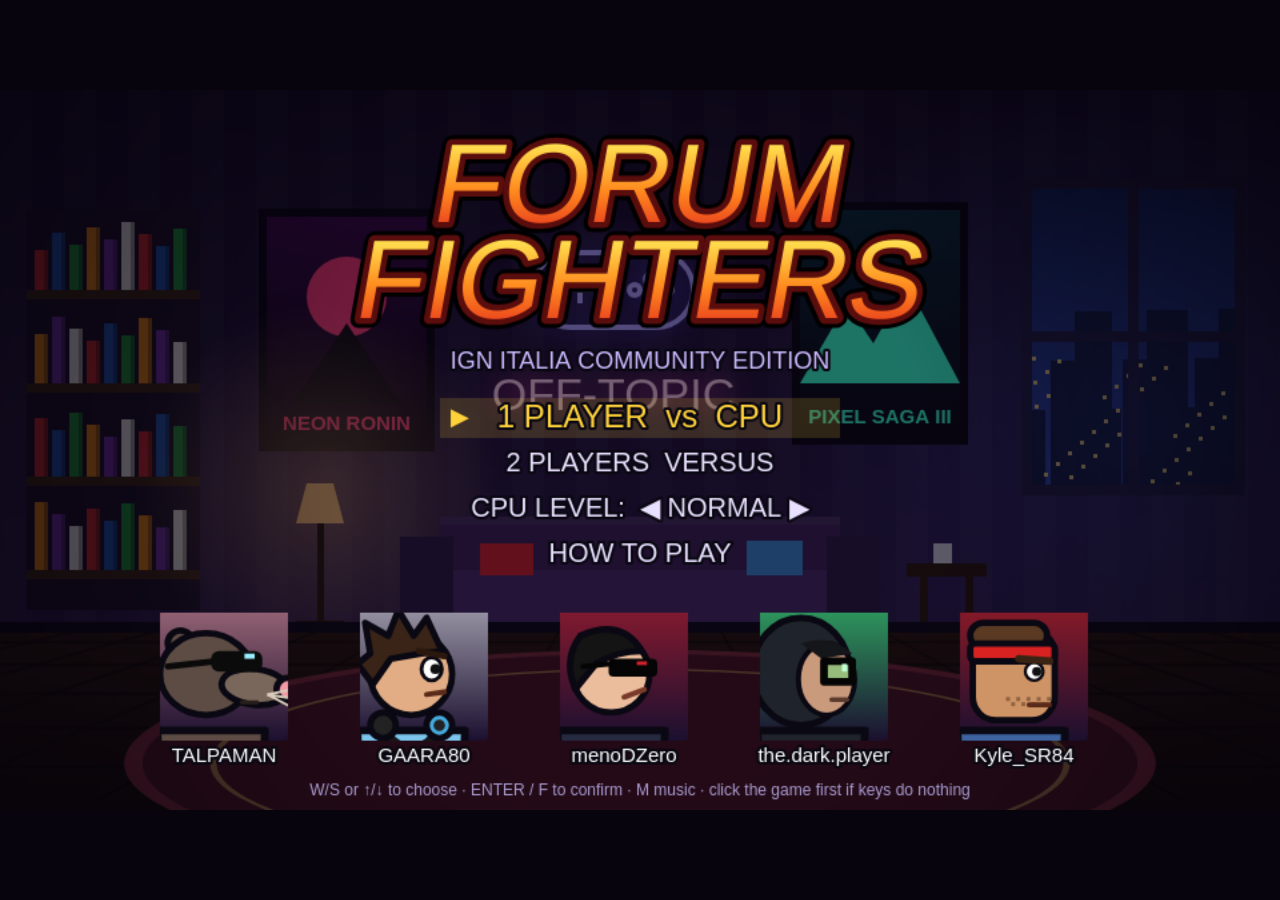
==== forum-fighters.html @ c49706ba "first commit" ====
<!DOCTYPE html>
<html lang="en">
<head>
<meta charset="utf-8">
<meta name="viewport" content="width=device-width,initial-scale=1">
<title>Forum Fighters</title>
<style>
/* VOICE: loud 90s arcade cabinet, forum in-jokes
   IDEA: a street-fighter cabinet set in a gamer's living room
   PICTURE: the canvas game itself, full screen
   COLOUR: night purple room, yellow health bars, fire-orange titles
   TYPE: Impact-style condensed display, system sans for small text */
html,body{margin:0;height:100%;background:#07040d;overflow:hidden}
body{display:flex;align-items:center;justify-content:center}
canvas{display:block;width:min(100vw,177.78vh);height:min(56.25vw,100vh);outline:none;touch-action:none}
</style>
</head>
<body>
<canvas id="c" width="960" height="540" tabindex="0"></canvas>
<script>
'use strict';
const cv=document.getElementById('c'),ctx=cv.getContext('2d');
const W=960,H=540,GY=470,LW=40,RW=920,GRAV=.8;
const rand=(a,b)=>a+Math.random()*(b-a),ri=(a,b)=>Math.floor(rand(a,b+1)),pick=a=>a[Math.floor(Math.random()*a.length)];
const clamp=(v,a,b)=>v<a?a:v>b?b:v,sgn=v=>v<0?-1:1,lerp=(a,b,t)=>({x:a.x+(b.x-a.x)*t,y:a.y+(b.y-a.y)*t});
const FONT="Impact,Haettenschweiler,'Arial Narrow Bold','Arial Black',sans-serif";
let frame=0;

/* ================= INPUT ================= */
const keys={};
const PREVENT=new Set(['ArrowUp','ArrowDown','ArrowLeft','ArrowRight','Space','Slash','Quote','Comma','Period','Backspace','Tab']);
addEventListener('keydown',e=>{keys[e.code]=true;if(PREVENT.has(e.code))e.preventDefault();initAudio();});
addEventListener('keyup',e=>{keys[e.code]=false;});
addEventListener('blur',()=>{for(const k in keys)keys[k]=false;});
cv.addEventListener('pointerdown',()=>{try{cv.focus();}catch(e){}initAudio();});
const KMAP=[
 {l:['KeyA'],r:['KeyD'],u:['KeyW'],d:['KeyS'],p:['KeyF'],k:['KeyG'],s:['KeyH'],x:['KeyJ'],ok:['Enter','Space'],back:['Escape'],pause:['KeyP','Escape'],mute:['KeyM'],quit:['KeyQ']},
 {l:['ArrowLeft'],r:['ArrowRight'],u:['ArrowUp'],d:['ArrowDown'],p:['Comma','Numpad1'],k:['Period','Numpad2'],s:['Slash','Numpad3'],x:['ShiftRight','Numpad0'],ok:['NumpadEnter'],back:['Backspace'],pause:[],mute:[],quit:[]}];
const BTN=Object.keys(KMAP[0]);
const IN=[{},{}],INP=[{},{}];
function pollInput(){
 let pads=[];try{pads=navigator.getGamepads?navigator.getGamepads():[];}catch(e){}
 for(let i=0;i<2;i++){
  const c={},m=KMAP[i];
  for(const b of BTN)c[b]=m[b].some(k=>keys[k]);
  const g=pads&&pads[i];
  if(g&&g.connected){const ax=g.axes||[],bt=j=>!!(g.buttons[j]&&g.buttons[j].pressed);
   c.l=c.l||ax[0]<-.45||bt(14);c.r=c.r||ax[0]>.45||bt(15);c.u=c.u||ax[1]<-.6||bt(12);c.d=c.d||ax[1]>.6||bt(13);
   c.p=c.p||bt(2);c.k=c.k||bt(0);c.s=c.s||bt(1);c.x=c.x||bt(3)||bt(5)||bt(7);c.pause=c.pause||bt(9);c.ok=c.ok||bt(9);c.back=c.back||bt(8);}
  INP[i]=IN[i];IN[i]=c;
 }
}
const tap=(i,b)=>!!IN[i][b]&&!INP[i][b];
const tapAny=b=>tap(0,b)||tap(1,b);
const okTap=i=>tap(i,'ok')||tap(i,'p')||tap(i,'k');
const backTap=i=>tap(i,'back')||tap(i,'s');

/* ================= AUDIO ================= */
let AC=null,master=null,mus=null,musicOn=true,NB=null,nextNote=0,mstep=0;
function initAudio(){if(AC){if(AC.state==='suspended')AC.resume();return;}
 try{AC=new(window.AudioContext||window.webkitAudioContext)();master=AC.createGain();master.gain.value=.5;master.connect(AC.destination);mus=AC.createGain();mus.gain.value=.13;mus.connect(master);nextNote=AC.currentTime+.1;}catch(e){AC=null;}}
function tone(f,d,type='square',v=.15,f2=0,delay=0,dest){if(!AC)return;const t=AC.currentTime+delay,o=AC.createOscillator(),g=AC.createGain();o.type=type;o.frequency.setValueAtTime(f,t);if(f2)o.frequency.exponentialRampToValueAtTime(Math.max(20,f2),t+d);g.gain.setValueAtTime(v,t);g.gain.exponentialRampToValueAtTime(.0008,t+d);o.connect(g);g.connect(dest||master);o.start(t);o.stop(t+d+.03);}
function noise(d,v=.3,fq=1500,type='bandpass',delay=0,dest){if(!AC)return;if(!NB){NB=AC.createBuffer(1,AC.sampleRate,AC.sampleRate);const a=NB.getChannelData(0);for(let i=0;i<a.length;i++)a[i]=Math.random()*2-1;}
 const t=AC.currentTime+delay,s=AC.createBufferSource(),fl=AC.createBiquadFilter(),g=AC.createGain();s.buffer=NB;fl.type=type;fl.frequency.value=fq;g.gain.setValueAtTime(v,t);g.gain.exponentialRampToValueAtTime(.0008,t+d);s.connect(fl);fl.connect(g);g.connect(dest||master);s.start(t);s.stop(t+d+.03);}
const SFX={
 light(){noise(.08,.45,2500);tone(220,.06,'square',.1,110);},
 heavy(){noise(.2,.7,800);tone(120,.2,'sawtooth',.2,45);},
 block(){noise(.05,.35,4500,'highpass');tone(1000,.04,'square',.05);},
 whoosh(){noise(.12,.15,700,'lowpass');},
 jump(){tone(300,.12,'square',.05,620);},
 special(){tone(200,.4,'sawtooth',.1,1200);noise(.3,.15,3000);},
 superfl(){tone(110,.7,'sawtooth',.14,880);tone(220,.7,'square',.07,1760,.05);},
 ko(){tone(400,1.2,'sawtooth',.2,40);noise(.9,.45,400);},
 select(){tone(660,.05,'square',.07);},
 confirm(){tone(523,.08,'square',.09);tone(784,.14,'square',.09,0,.08);},
 type(){tone(rand(1500,2600),.02,'square',.035);},
 thud(){tone(90,.18,'sine',.5,38);noise(.12,.35,300);}
};
const CHORDS=[[0,3,7,12],[-4,0,3,8],[-2,2,5,10],[-5,-1,2,7]];
function music(){if(!AC)return;const on=musicOn&&!(game.scene==='fight'&&game.paused);
 if(!on){nextNote=AC.currentTime+.05;return;}
 while(nextNote<AC.currentTime+.15){const s=mstep%64,bar=s>>4,st=s&15,ch=CHORDS[bar],dl=Math.max(0,nextNote-AC.currentTime),root=ch[0];
  const bp=[0,0,12,0,0,12,0,7,0,0,12,0,10,0,7,12][st];
  tone(55*Math.pow(2,(root+bp)/12),.09,'square',.5,0,dl,mus);
  if(st%4===0)tone(140,.12,'sine',1,45,dl,mus);
  if(st%8===4)noise(.08,.5,1800,'bandpass',dl,mus);
  if(st%2===1)noise(.025,.22,8000,'highpass',dl,mus);
  if(game.scene==='fight'&&st%2===0)tone(440*Math.pow(2,ch[(st/2)%4]/12),.08,'triangle',.28,0,dl,mus);
  nextNote+=.105;mstep++;}}
function say(text,lang='en-US',pitch=.55,rate=.95){try{if(!window.speechSynthesis)return;speechSynthesis.cancel();const u=new SpeechSynthesisUtterance(text);u.lang=lang;u.pitch=pitch;u.rate=rate;speechSynthesis.speak(u);}catch(e){}}

/* ================= CHARACTERS ================= */
function mkMoves(o){const f=n=>Math.max(1,Math.round(n*o.spd)),d=n=>Math.round(n*o.dmg),r=o.reach||0;
 return{
  punch:{su:f(5),ac:3,re:f(9),dmg:d(40),hb:[18,-120,48+r,22],kb:3,hs:15,bs:10,snd:'light',pose:'punch'},
  kick:{su:f(9),ac:4,re:f(15),dmg:d(70),hb:[15,-84,68+r,26],kb:7,hs:19,bs:12,snd:'heavy',pose:'kick'},
  cpunch:{su:f(5),ac:3,re:f(9),dmg:d(35),hb:[18,-74,48+r,20],kb:2,hs:14,bs:9,snd:'light',pose:'cpunch'},
  sweep:{su:f(10),ac:4,re:f(20),dmg:d(65),hb:[10,-24,80+r,22],kb:3,hs:20,bs:12,kd:true,snd:'heavy',pose:'sweep'},
  jpunch:{su:f(4),ac:6,re:f(6),dmg:d(45),hb:[12,-104,50+r,30],kb:3,hs:15,bs:10,snd:'light',pose:'jpunch',air:true},
  jkick:{su:f(6),ac:8,re:f(8),dmg:d(65),hb:[10,-64,60+r,34],kb:5,hs:18,bs:11,snd:'heavy',pose:'jkick',air:true}};}
const POPUP={su:3,ac:7,re:22,dmg:70,hb:[-5,-165,62,170],launch:12,kb:3,hs:30,bs:14,snd:'heavy',pose:'upper'};
const RIG={ul:36,ll:36,tl:56,au:30,al:28,hr:16};
const CHARS=[
 {id:'talpa',name:'TALPAMAN',spoken:'Talpaman',tag:'The Stage Police',style:'All-Rounder / Trap Setter',hp:1000,spd:4.3,jump:15.5,kbm:1,scale:.95,pow:1,color:'#5d4c44',accent:'#f0a3a8',
  rig:{ul:32,ll:32,tl:52,au:27,al:25,hr:17},moves:mkMoves({spd:1,dmg:1}),
  skill:'BURROW',skillDesc:'Dig underground and pop up behind the opponent with an uppercut.',
  super:'THREAD LOCK & MEME FLOOD',superSay:'Thread lock!',superDesc:'A padlock stuns the foe, then a wave of Immagini Divertenti juggles them.',
  win:['Thread locked. Next.','This fight broke rule 4. Banned.','*adjusts sunglasses*'],ai:{range:110,aggr:.5}},
 {id:'gaara',name:'GAARA80',spoken:'Gaara eighty',tag:'The Top Poster',style:'Rushdown / Glass Cannon',hp:850,spd:5.6,jump:16,kbm:1.4,scale:1,pow:.85,color:'#7cc6ee',accent:'#f4f7fb',
  rig:RIG,moves:mkMoves({spd:.72,dmg:.85}),
  skill:'INSTANT REPLY',skillDesc:'A lightning-fast dash punch.',
  super:'100,000 POST BARRAGE',superSay:'One hundred thousand post barrage!',superDesc:'A 50-hit keyboard flurry, finished by a TOP POSTER uppercut.',
  win:['Already replied 400 times while you loaded.','First! ...wait, I won?','Daje! Post count +1.'],ai:{range:70,aggr:.85}},
 {id:'meno',name:'menoDZero',spoken:'Meno D Zero',tag:'The Drama King',style:'Heavy Counter / Stance',hp:1100,spd:3.5,jump:14,kbm:.8,scale:1,pow:1.3,color:'#262a40',accent:'#d1222f',
  rig:{ul:38,ll:38,tl:56,au:30,al:28,hr:15},moves:mkMoves({spd:1.2,dmg:1.3}),
  skill:'PARRY STANCE',skillDesc:'Catches an incoming attack and answers with a counter-slash.',
  super:'DRAMATIC EXIT',superSay:'',superDesc:'"I\'m leaving forever!" Attack him while he walks away... if you dare.',
  win:['Prevedibile.','Me ne vado. ...Domani torno.','You fought well. For a commoner.'],ai:{range:130,aggr:.35}},
 {id:'dark',name:'the.dark.player',spoken:'The dark player',tag:'The Fact-Checker',style:'Zoner / Technical',hp:950,spd:4,jump:14.5,kbm:1,scale:1,pow:.95,color:'#1f232b',accent:'#3bff7f',
  rig:RIG,moves:mkMoves({spd:1.08,dmg:.95,reach:38}),
  skill:'CODE THROW',skillDesc:'Hurls a line of raw code across the screen.',
  super:'WALL OF TEXT',superSay:'Wall of text!',superDesc:'A towering wall of paragraphs slides across and crushes the foe into the corner.',
  win:['Fact-checked. Source: me.','TL;DR: you lost.','Should have read the whole thread.'],ai:{range:300,aggr:.45}},
 {id:'kyle',name:'Kyle_SR84',spoken:'Kyle S R eighty four',tag:'The Arcade Veteran',style:'Slow & Heavy Grappler',hp:1250,spd:3,jump:13,kbm:.6,scale:1.06,pow:1.4,color:'#3d63a0',accent:'#d82222',armor:true,
  rig:{ul:38,ll:37,tl:60,au:32,al:30,hr:17},moves:mkMoves({spd:1.25,dmg:1.4}),
  skill:'ARCADE SLAM',skillDesc:'Unblockable command grab. Super armor on standing punches and kicks.',
  super:'BACKLOG AVALANCHE',superSay:'Backlog avalanche!',superDesc:'A rift drops his entire unplayed library on your head.',
  win:['Back on the shelf with the rest of my backlog.','Insert coin to continue.','Old school never dies.'],ai:{range:60,aggr:.6}}
];

/* ================= DRAW HELPERS ================= */
const OL='#0a0812';
function rrp(x,y,w,h,r){ctx.beginPath();if(ctx.roundRect)ctx.roundRect(x,y,w,h,r);else ctx.rect(x,y,w,h);}
function rr(x,y,w,h,r,col,ol=2.5){rrp(x,y,w,h,r);ctx.fillStyle=col;ctx.fill();if(ol){ctx.lineWidth=ol;ctx.strokeStyle=OL;ctx.stroke();}}
function circ(x,y,r,col,ol=2.5){ctx.beginPath();ctx.arc(x,y,r,0,Math.PI*2);ctx.fillStyle=col;ctx.fill();if(ol){ctx.lineWidth=ol;ctx.strokeStyle=OL;ctx.stroke();}}
function ell(x,y,rx,ry,rot,col,ol=2.5){ctx.beginPath();ctx.ellipse(x,y,rx,ry,rot,0,Math.PI*2);ctx.fillStyle=col;ctx.fill();if(ol){ctx.lineWidth=ol;ctx.strokeStyle=OL;ctx.stroke();}}
function line(a,b,w,col,cap='round'){ctx.lineCap=cap;ctx.beginPath();ctx.moveTo(a.x,a.y);ctx.lineTo(b.x,b.y);ctx.lineWidth=w;ctx.strokeStyle=col;ctx.stroke();}
function limb(pts,w,col){ctx.lineCap='round';ctx.lineJoin='round';ctx.beginPath();ctx.moveTo(pts[0].x,pts[0].y);for(let i=1;i<pts.length;i++)ctx.lineTo(pts[i].x,pts[i].y);ctx.lineWidth=w+5;ctx.strokeStyle=OL;ctx.stroke();ctx.lineWidth=w;ctx.strokeStyle=col;ctx.stroke();}
function quad(h,s,hw,sw,col,ol=3){const dx=s.x-h.x,dy=s.y-h.y,L=Math.hypot(dx,dy)||1,nx=-dy/L,ny=dx/L;ctx.beginPath();ctx.moveTo(h.x+nx*hw,h.y+ny*hw);ctx.lineTo(s.x+nx*sw,s.y+ny*sw);ctx.lineTo(s.x-nx*sw,s.y-ny*sw);ctx.lineTo(h.x-nx*hw,h.y-ny*hw);ctx.closePath();ctx.fillStyle=col;ctx.fill();if(ol){ctx.lineJoin='round';ctx.lineWidth=ol;ctx.strokeStyle=OL;ctx.stroke();}}
function seg(o,a,l){return{x:o.x+Math.sin(a)*l,y:o.y+Math.cos(a)*l};}
function txt(s,x,y,size,col,align='center',family=FONT,ol=0,olc=OL,weight=''){ctx.font=(weight?weight+' ':'')+size+'px '+family;ctx.textAlign=align;ctx.textBaseline='middle';if(ol){ctx.lineWidth=ol;ctx.strokeStyle=olc;ctx.lineJoin='round';ctx.strokeText(s,x,y);}ctx.fillStyle=col;ctx.fillText(s,x,y);}
function bigText(s,x,y,size,skew=-.18,g1='#fff35a',g2='#ff8a1e',g3='#e01e1e',ol=9){ctx.save();ctx.translate(x,y);ctx.transform(1,0,skew,1,0,0);ctx.font=size+'px '+FONT;ctx.textAlign='center';ctx.textBaseline='middle';ctx.lineJoin='round';ctx.lineWidth=ol+6;ctx.strokeStyle='#000';ctx.strokeText(s,0,0);ctx.lineWidth=ol;ctx.strokeStyle='#5a0d0d';ctx.strokeText(s,0,0);const g=ctx.createLinearGradient(0,-size/2,0,size/2);g.addColorStop(0,g1);g.addColorStop(.5,g2);g.addColorStop(1,g3);ctx.fillStyle=g;ctx.fillText(s,0,0);ctx.restore();}
function wrap(s,x,y,maxW,lh,size,col,family='sans-serif',weight=''){ctx.font=(weight?weight+' ':'')+size+'px '+family;const words=s.split(' ');let ln='',yy=y;for(const w of words){const t=ln?ln+' '+w:w;if(ctx.measureText(t).width>maxW&&ln){txt(ln,x,yy,size,col,'left',family,0,OL,weight);ln=w;yy+=lh;}else ln=t;}if(ln)txt(ln,x,yy,size,col,'left',family,0,OL,weight);return yy+lh;}
function drawKeyboard(h,ang){ctx.save();ctx.translate(h.x,h.y);ctx.rotate(Math.atan2(Math.cos(ang),Math.sin(ang)));rr(-10,-9,114,18,4,'#2a2e38');
 for(let i=0;i<12;i++)for(let j=0;j<2;j++){ctx.fillStyle=(i+j*3+((frame/5)|0))%7===0?'#3bff7f':'#4a5060';ctx.fillRect(-4+i*8.6,-6+j*7,6.6,5.5);}
 ctx.fillStyle='#3bff7f';ctx.fillRect(-9,7,112,2);ctx.restore();}

/* ================= CHARACTER STYLES ================= */
const STY={
talpa:{lw:14,aw:11,legC:'#5d4c44',legD:'#45372f',armC:'#5d4c44',armD:'#45372f',
 behind(f,P,J){const m=lerp(J.hip,J.sh,.55);ctx.save();ctx.translate(m.x-13,m.y);ctx.rotate(-.45+P.lean);rr(-3,-62,7,96,3,'#8a5a32');ctx.translate(0,-72);
  for(let i=-3;i<3;i++)for(let j=-2;j<2;j++){ctx.fillStyle=(i+j)&1?'#c3c8d4':'#9aa1b3';ctx.fillRect(i*7,j*7,7,7);}
  ctx.lineWidth=2.5;ctx.strokeStyle=OL;ctx.strokeRect(-21,-14,42,28);ctx.scale(f.face||1,1);txt('BAN',0,1,11,'#e0262f','center','monospace',0,OL,'bold');ctx.restore();},
 torso(f,P,J){quad(J.hip,J.sh,15,17,'#5d4c44');const c=lerp(J.hip,J.sh,.45);ell(c.x+6,c.y,8,16,P.lean,'#9a8573',0);
  line({x:J.sh.x+9,y:J.sh.y+3},{x:J.hip.x-13,y:J.hip.y-3},4,'#6b3f1e');
  ctx.save();ctx.translate(J.hip.x-17,J.hip.y+1);rr(-9,-17,12,14,1,'#f4f1e6',1.5);rr(-2,-19,12,14,1,'#fffbe8',1.5);rr(-15,-8,25,19,4,'#7a4a24');rr(-15,-8,25,7,3,'#93603a');ctx.restore();},
 head(f,P,J){const c=J.hc;circ(c.x-12,c.y-12,5,'#5d4c44');ell(c.x-2,c.y,18,16,0,'#5d4c44');ell(c.x+17,c.y+5,13,7,.12,'#7a675b');circ(c.x+30,c.y+6,4.5,'#f39aa6');
  ctx.strokeStyle='#d9cbbd';ctx.lineWidth=1;for(const k of[-3,0,3]){ctx.beginPath();ctx.moveTo(c.x+22,c.y+8);ctx.lineTo(c.x+35,c.y+10+k*1.6);ctx.stroke();}
  line({x:c.x+2,y:c.y-5},{x:c.x-17,y:c.y-3},2.5,'#0a0a0a');rr(c.x,c.y-9,20,8,3,'#0b0b0b',0);ctx.fillStyle='#9ef';ctx.fillRect(c.x+13,c.y-8,4,2);
  line({x:c.x+12,y:c.y+11},{x:c.x+18,y:c.y+11},1.5,'#2a201b');},
 hand(e,h){circ(h.x,h.y,6,'#f0a3a8');},
 foot(k,ft){ell(ft.x+6,ft.y-3,11,5,0,'#e89aa0');},
 armDeco(f,s,e,h,front){if(front){limb([lerp(s,e,.3),lerp(s,e,.72)],11,'#f2f2f2');line(lerp(s,e,.46),lerp(s,e,.56),11,'#111','butt');}}},
gaara:{lw:13,aw:12,legC:'#30343c',legD:'#23262d',armC:'#7cc6ee',armD:'#5c9fc7',
 torso(f,P,J){quad(J.hip,J.sh,15,18,'#7cc6ee');quad(lerp(J.hip,J.sh,.45),lerp(J.hip,J.sh,.68),15.5,16.8,'#f4f7fb',0);
  line(lerp(J.hip,J.sh,.05),lerp(J.hip,J.sh,.95),1.5,'#2d5d82');const c=lerp(J.hip,J.sh,.25);ctx.save();ctx.translate(c.x+6,c.y);ctx.rotate(P.lean);ctx.scale(f.face||1,1);txt('80',0,0,13,'#123a5c');ctx.restore();
  rr(J.sh.x-9,J.sh.y-4,18,7,3,'#f4f7fb',2);},
 head(f,P,J){const c=J.hc,s=J.sh;circ(c.x,c.y,16,'#e2ad84');
  ctx.beginPath();ctx.moveTo(c.x+12,c.y-9);ctx.lineTo(c.x+6,c.y-22);ctx.lineTo(c.x+1,c.y-15);ctx.lineTo(c.x-5,c.y-25);ctx.lineTo(c.x-9,c.y-15);ctx.lineTo(c.x-18,c.y-20);ctx.lineTo(c.x-16,c.y-8);ctx.lineTo(c.x-21,c.y-4);ctx.lineTo(c.x-15,c.y+4);ctx.lineTo(c.x-8,c.y-6);ctx.lineTo(c.x+4,c.y-8);ctx.closePath();ctx.fillStyle='#3a2418';ctx.fill();ctx.lineWidth=2.5;ctx.strokeStyle=OL;ctx.stroke();
  ell(c.x+8,c.y-2,4,4.5,0,'#fff',1.5);circ(c.x+9.5,c.y-2,2,'#111',0);line({x:c.x+3,y:c.y-9},{x:c.x+13,y:c.y-7},2.5,'#2a170e');
  if(['attack','skill','super'].includes(f.state))ell(c.x+10,c.y+8,4,4,0,'#5a1010',1.5);else line({x:c.x+6,y:c.y+8},{x:c.x+13,y:c.y+7},2,'#5a2a1a');
  ctx.lineWidth=4;ctx.strokeStyle='#15171c';ctx.beginPath();ctx.arc(s.x,s.y-4,11,.15*Math.PI,.85*Math.PI);ctx.stroke();
  circ(s.x+11,s.y-2,5,'#222');circ(s.x-11,s.y-2,5,'#222');ctx.strokeStyle='#4ad';ctx.lineWidth=1.5;ctx.beginPath();ctx.arc(s.x+11,s.y-2,3,0,7);ctx.stroke();},
 hand(e,h){line(lerp(e,h,.72),lerp(e,h,.9),14,'#f4f7fb');circ(h.x,h.y,6,'#e2ad84');},
 foot(k,ft){rr(ft.x-8,ft.y-11,27,12,5,'#f5f5f5');ctx.fillStyle='#d22';ctx.fillRect(ft.x-7,ft.y-2,25,3);}},
meno:{lw:11,aw:11,legC:'#181a2b',legD:'#10121e',armC:'#262a40',armD:'#1b1e30',
 behind(f,P,J){const s=J.sh,w=Math.sin(f.anim*.18);ctx.lineCap='round';ctx.beginPath();ctx.moveTo(s.x-2,s.y+2);ctx.bezierCurveTo(s.x-25,s.y+5+w*6,s.x-40,s.y-8-w*8,s.x-62,s.y+4+w*10);ctx.lineWidth=14;ctx.strokeStyle=OL;ctx.stroke();ctx.lineWidth=9;ctx.strokeStyle='#d1222f';ctx.stroke();},
 torso(f,P,J){quad(J.hip,J.sh,14,18,'#262a40');const a=lerp(J.hip,J.sh,.55);ctx.beginPath();ctx.moveTo(J.sh.x+2,J.sh.y);ctx.lineTo(J.sh.x+12,J.sh.y+2);ctx.lineTo(a.x+6,a.y);ctx.closePath();ctx.fillStyle='#eee';ctx.fill();
  line({x:J.sh.x+12,y:J.sh.y+3},{x:a.x+5,y:a.y+2},2,'#0d0f19');circ(a.x+6,a.y+10,1.8,'#d4af37',0);circ(a.x+7,a.y+20,1.8,'#d4af37',0);
  rr(J.sh.x-11,J.sh.y-6,24,9,4,'#d1222f');},
 head(f,P,J){const c=J.hc;circ(c.x,c.y,15,'#ecbd9d');ctx.beginPath();ctx.moveTo(c.x+12,c.y-9);ctx.quadraticCurveTo(c.x+4,c.y-22,c.x-12,c.y-15);ctx.quadraticCurveTo(c.x-19,c.y-6,c.x-14,c.y+6);ctx.lineTo(c.x-6,c.y-4);ctx.quadraticCurveTo(c.x+2,c.y-9,c.x+12,c.y-9);ctx.fillStyle='#141414';ctx.fill();ctx.lineWidth=2.5;ctx.strokeStyle=OL;ctx.stroke();
  rr(c.x-1,c.y-6,19,7,2,'#050505',0);line({x:c.x,y:c.y-4},{x:c.x-11,y:c.y-3},2,'#050505');ctx.fillStyle='#d1222f';ctx.fillRect(c.x+10,c.y-5,4,1.5);
  line({x:c.x+5,y:c.y+9},{x:c.x+13,y:c.y+6},2,'#7a3a2a');},
 hand(e,h){circ(h.x,h.y,5.5,'#ecbd9d');},
 foot(k,ft){ctx.beginPath();ctx.moveTo(ft.x-6,ft.y-9);ctx.lineTo(ft.x+12,ft.y-6);ctx.lineTo(ft.x+20,ft.y);ctx.lineTo(ft.x-6,ft.y);ctx.closePath();ctx.fillStyle='#050505';ctx.fill();ctx.lineWidth=2;ctx.strokeStyle=OL;ctx.stroke();line({x:ft.x+2,y:ft.y-5},{x:ft.x+10,y:ft.y-4},1.5,'rgba(255,255,255,.55)');}},
dark:{lw:12,aw:12,legC:'#121419',legD:'#0c0d11',armC:'#1f232b',armD:'#171a20',
 torso(f,P,J){quad(J.hip,J.sh,15,18,'#1f232b');quad(lerp(J.hip,J.sh,.1),lerp(J.hip,J.sh,.35),13,13,'#171a20',1.5);
  line({x:J.sh.x+5,y:J.sh.y+2},{x:J.sh.x+7,y:J.sh.y+22},1.5,'#ddd');line({x:J.sh.x-2,y:J.sh.y+2},{x:J.sh.x,y:J.sh.y+20},1.5,'#ddd');
  const c=lerp(J.hip,J.sh,.62);ctx.save();ctx.shadowColor='#3bff7f';ctx.shadowBlur=8;ctx.translate(c.x+4,c.y);ctx.scale(f.face||1,1);txt('>_',0,0,12,'#3bff7f','center','monospace',0,OL,'bold');ctx.restore();},
 head(f,P,J){const c=J.hc;ell(c.x-4,c.y-1,19,21,0,'#1f232b');ell(c.x+6,c.y+2,11,14,0,'#c99a7c',2);
  ctx.beginPath();ctx.moveTo(c.x-4,c.y-12);ctx.quadraticCurveTo(c.x+8,c.y-16,c.x+16,c.y-8);ctx.lineTo(c.x+4,c.y-6);ctx.closePath();ctx.fillStyle='#14161a';ctx.fill();
  ctx.fillStyle='rgba(59,255,127,.35)';ctx.fillRect(c.x+5,c.y-5,11,8);ctx.lineWidth=3;ctx.strokeStyle='#050505';ctx.strokeRect(c.x+5,c.y-5,11,8);ctx.fillStyle='#bfffd6';ctx.fillRect(c.x+12,c.y-4,2,3);
  line({x:c.x+8,y:c.y+10},{x:c.x+14,y:c.y+10},1.8,'#5a3a2c');},
 hand(e,h){circ(h.x,h.y,5.5,'#c99a7c');},
 foot(k,ft){rr(ft.x-7,ft.y-10,24,11,4,'#2a2d33');ctx.fillStyle='#3bff7f';ctx.fillRect(ft.x-6,ft.y-2,22,2);},
 armDeco(f,s,e,h){ctx.save();ctx.setLineDash([3,4]);ctx.lineDashOffset=-f.anim*.6;ctx.shadowColor='#3bff7f';ctx.shadowBlur=6;ctx.lineWidth=2;ctx.strokeStyle='#3bff7f';ctx.beginPath();ctx.moveTo(s.x,s.y);ctx.lineTo(e.x,e.y);ctx.lineTo(h.x,h.y);ctx.stroke();ctx.restore();},
 front(f,P,J){drawKeyboard(J.fh,P.fa[1]);}},
kyle:{lw:17,aw:15,legC:'#2b4675',legD:'#213760',armC:'#cf9466',armD:'#b07a50',
 behind(f,P,J){const c=J.hc,w=Math.sin(f.anim*.2);ctx.lineCap='round';for(const k of[0,1]){ctx.beginPath();ctx.moveTo(c.x-14,c.y-8);ctx.quadraticCurveTo(c.x-28,c.y-4+w*4+k*6,c.x-40,c.y+2+w*7+k*9);ctx.lineWidth=8;ctx.strokeStyle=OL;ctx.stroke();ctx.lineWidth=4.5;ctx.strokeStyle='#d82222';ctx.stroke();}},
 torso(f,P,J){quad(J.hip,J.sh,19,25,'#3d63a0');quad(J.hip,J.sh,6,10,'#ece6da',0);
  const p=(t,dx,col,round)=>{const c=lerp(J.hip,J.sh,t);if(round)circ(c.x+dx,c.y,4.5,col,1.5);else rr(c.x+dx-4.5,c.y-4,9,8,1,col,1.5);};
  p(.7,14,'#e33',1);p(.45,15,'#fc2',0);p(.25,-15,'#3c6',0);p(.75,-16,'#f80',1);},
 head(f,P,J){const c=J.hc;rr(c.x-15,c.y-17,32,35,9,'#cf9466');rr(c.x-16,c.y-20,30,10,6,'#5a3a22');rr(c.x-16,c.y-12,33,7,2,'#d82222');
  ell(c.x+9,c.y-1,3.5,3.5,0,'#fff',1.2);circ(c.x+10,c.y-1,1.8,'#111',0);line({x:c.x+3,y:c.y-6},{x:c.x+15,y:c.y-5},3,'#3a2414');
  ctx.fillStyle='rgba(60,35,20,.45)';for(let i=0;i<9;i++)ctx.fillRect(c.x-2+i*2,c.y+9+(i%2)*2,1.5,1.5);line({x:c.x+7,y:c.y+12},{x:c.x+15,y:c.y+12},2,'#5a2a1a');},
 hand(e,h){circ(h.x,h.y,8,'#1b1b1b');ctx.fillStyle='#cf9466';ctx.fillRect(h.x+2,h.y-5,3,10);},
 foot(k,ft){rr(ft.x-8,ft.y-13,26,14,4,'#5b3a22');},
 armDeco(f,s,e){limb([s,lerp(s,e,.4)],18,'#ece6da');}}
};

/* ================= POSES & RIG ================= */
function P0(){return{lean:.08,fa:[.75,2.45],ba:[.45,2.6],fl:[.38,.12],bl:[-.38,-.2],head:0,pf:false,pb:false,hipY:null,rot:0,dy:0};}
function walkP(P,t,s){const p=t*s;P.fl=[.05+.42*Math.sin(p),-.1+.42*Math.sin(p)-.4*Math.max(0,Math.cos(p))];P.bl=[.05-.42*Math.sin(p),-.1-.42*Math.sin(p)-.4*Math.max(0,-Math.cos(p))];}
function crouchP(P){P.fl=[1.2,-.3];P.bl=[-1.15,.3];P.lean=.35;}
function pocket(P){P.pf=P.pb=true;P.fa=[.15,.4];P.ba=[-.05,.3];P.lean=-.04;}
function getPose(f){
 const P=P0(),t=f.anim,id=f.ch.id,st=f.state;
 if(id==='meno')pocket(P);
 switch(st){
  case 'idle':P.dy=Math.sin(t*.12)*1.5;break;
  case 'walk':walkP(P,t,.22*sgn(f.vx*f.face));break;
  case 'crouch':case 'getup':crouchP(P);break;
  case 'jump':P.fl=[1.2,-.15];P.bl=[.45,-.9];break;
  case 'block':P.pf=P.pb=false;P.lean=-.12;P.fa=[1.05,3.0];P.ba=[.85,2.9];break;
  case 'hit':case 'grabbed':case 'locked':P.pf=P.pb=false;P.lean=-.35;P.fa=[-.6,.1];P.ba=[-.9,-.3];P.head=-.3;if(f.air){P.fl=[.7,.2];P.bl=[-.1,-.5];}break;
  case 'stun':P.pf=P.pb=false;P.lean=-.05+Math.sin(t*.3)*.1;P.fa=[.1,0];P.ba=[-.1,0];P.head=Math.sin(t*.25)*.35;break;
  case 'knockdown':case 'ko':P.rot=-Math.PI/2;P.lean=0;P.fl=[.15,.05];P.bl=[-.05,0];P.fa=[.4,1.5];P.ba=[-.3,-1.2];P.pf=P.pb=false;break;
  case 'win':P.pf=false;P.fa=id==='meno'?[2.3,3.5]:[2.95,3.1];if(id!=='meno')P.pb=false;break;
  case 'attack':atkPose(f,P);break;
  case 'skill':case 'super':case 'mcounter':specPose(f,P);break;
 }
 return P;
}
function atkPose(f,P){const a=f.atk;if(!a)return;const m=a.m,fr=a.fr,wind=fr<=m.su,ext=!wind&&fr<=m.su+m.ac+Math.ceil(m.re*.45);
 switch(m.pose){
  case 'punch':P.pf=false;if(wind)P.fa=[.3,2.7];else if(ext){P.fa=[1.57,1.57];P.lean=.22;if(!P.pb)P.ba=[.15,2.1];}break;
  case 'kick':P.lean=-.25;if(wind)P.fl=[1.0,-.3];else if(ext){P.fl=[1.55,1.6];P.bl=[-.12,-.05];}break;
  case 'cpunch':crouchP(P);P.pf=false;if(ext)P.fa=[1.57,1.57];break;
  case 'sweep':crouchP(P);if(ext){P.fl=[1.45,1.62];P.bl=[-1.5,.9];P.hipY=-26;P.lean=.55;}break;
  case 'jpunch':P.fl=[1.2,-.15];P.bl=[.45,-.9];P.pf=false;if(ext)P.fa=[1.2,1.25];break;
  case 'jkick':P.bl=[.3,-.9];if(ext){P.fl=[1.0,1.1];P.lean=-.15;}else P.fl=[1.2,-.15];break;
  case 'upper':P.pf=P.pb=false;P.lean=.1;P.fa=ext?[2.85,3.05]:[.4,2.5];P.fl=[.3,.1];P.bl=[-.5,-.2];break;
 }}
function specPose(f,P){const id=f.ch.id,t=f.t,d=f.data,st=f.state;P.pf=P.pb=false;
 if(st==='mcounter'){P.lean=.3;P.fa=t<8?[2.8,3.1]:[1.0,.7];pocketBack(P);P.fl=[.75,.2];P.bl=[-.65,-.35];return;}
 if(id==='talpa'){if(st==='skill'){crouchP(P);P.fa=[1.3,.6];P.ba=[1.1,.5];}else if(t<40){P.fa=[2.9,3.1];P.ba=[.4,2.5];}else{const k=(t%7)<3;P.fa=k?[1.57,1.5]:[.5,2.3];P.lean=.1;}}
 else if(id==='gaara'){if(st==='skill'||!d.ph||d.ph==='rec'){P.lean=.35;P.fa=[1.57,1.57];P.fl=[.95,.3];P.bl=[-.8,-.4];}
  else if(d.ph==='bar'){const k=(t>>1)&1;P.lean=.2;P.fa=k?[1.57,1.57]:[.6,2.2];P.ba=k?[.4,2.4]:[1.5,1.6];P.fl=[.5,.1];P.bl=[-.5,-.2];}
  else{P.lean=.1;P.fa=[2.85,3.05];P.fl=[.3,.1];P.bl=[-.5,-.2];}}
 else if(id==='meno'){pocket(P);if(st==='skill'){P.pf=false;P.fa=[1.3,2.2];}else walkP(P,f.anim,.14);}
 else if(id==='dark'){P.lean=.12;P.fa=[.55,1.45+Math.sin(t*.9)*.15];P.ba=[.4,1.35+Math.cos(t*.9)*.15];if(st==='super'&&t>=30){P.fa=[1.57,1.6];P.lean=.25;}}
 else if(id==='kyle'){if(st==='skill'){if(d.grab){P.fa=[2.9,3.1];P.ba=[2.8,3.0];P.lean=-.1;}else{P.lean=.25;P.fa=[1.5,1.6];P.ba=[1.4,1.5];}}
  else{P.fa=[2.7,3.0];P.ba=[2.6,2.9];P.lean=-.15;P.dy=Math.sin(t*.4)*2;}}
}
function pocketBack(P){P.pb=true;P.ba=[-.05,.3];}
function rig(f,P){const R=f.ch.rig;
 const fy=Math.cos(P.fl[0])*R.ul+Math.cos(P.fl[1])*R.ll,by=Math.cos(P.bl[0])*R.ul+Math.cos(P.bl[1])*R.ll;
 const hip={x:0,y:(P.hipY!=null?P.hipY:-Math.max(fy,by,20))+(P.dy||0)};
 const fk=seg(hip,P.fl[0],R.ul),ff=seg(fk,P.fl[1],R.ll),bk=seg(hip,P.bl[0],R.ul),bf=seg(bk,P.bl[1],R.ll);
 const sh={x:hip.x+Math.sin(P.lean)*R.tl,y:hip.y-Math.cos(P.lean)*R.tl};
 const fs={x:sh.x+3,y:sh.y+4},bs={x:sh.x-5,y:sh.y+3};
 const fe=seg(fs,P.fa[0],R.au),fh=seg(fe,P.fa[1],R.al),be=seg(bs,P.ba[0],R.au),bh=seg(be,P.ba[1],R.al);
 const hc={x:sh.x+Math.sin(P.lean+P.head)*R.hr*1.25,y:sh.y-Math.cos(P.lean+P.head)*R.hr*1.25};
 return{hip,fk,ff,bk,bf,sh,fs,bs,fe,fh,be,bh,hc};}
function drawBody(f,P,J){const S=STY[f.ch.id];
 if(S.behind)S.behind(f,P,J);
 limb([J.hip,J.bk,J.bf],S.lw,S.legD);S.foot(J.bk,J.bf,false);
 limb([J.bs,J.be,J.bh],S.aw,S.armD);if(S.armDeco)S.armDeco(f,J.bs,J.be,J.bh,false);if(!P.pb)S.hand(J.be,J.bh,false);
 S.torso(f,P,J);
 limb([J.hip,J.fk,J.ff],S.lw,S.legC);S.foot(J.fk,J.ff,true);
 S.head(f,P,J);
 limb([J.fs,J.fe,J.fh],S.aw,S.armC);if(S.armDeco)S.armDeco(f,J.fs,J.fe,J.fh,true);if(S.front)S.front(f,P,J);if(!P.pf)S.hand(J.fe,J.fh,true);}
function drawFighter(f){
 if(f.data.under){drawMound(f);return;}
 const k=Math.max(.3,1-(GY-f.y)/300);ctx.fillStyle='rgba(0,0,0,.38)';ctx.beginPath();ctx.ellipse(f.x,GY+3,38*k*f.ch.scale,8*k,0,0,Math.PI*2);ctx.fill();
 if(game.scene==='fight'&&f.meter>=100&&!['ko','knockdown'].includes(f.state)){ctx.save();ctx.globalAlpha=.35+.2*Math.sin(frame*.2);ctx.fillStyle=f.ch.accent;ctx.beginPath();ctx.ellipse(f.x,GY+3,52,12,0,0,Math.PI*2);ctx.fill();ctx.restore();}
 const P=getPose(f),J=rig(f,P);
 ctx.save();
 if(f.data.sink){ctx.beginPath();ctx.rect(0,0,W,GY+2);ctx.clip();}
 ctx.translate(f.x,f.y+(f.data.sink||0));ctx.scale(f.face*f.ch.scale,f.ch.scale);
 if(P.rot){ctx.translate(0,-16);ctx.rotate(P.rot);}
 if(f.rot){ctx.translate(0,-75);ctx.rotate(f.rot);ctx.translate(0,75);}
 let fl='';if(f.alt)fl+='hue-rotate(160deg) ';if(f.flash>0&&(f.flash&2))fl+='brightness(2.4) ';
 if(f.state==='mcounter'||(f.ch.id==='meno'&&f.data.exiting))fl+='drop-shadow(0 0 7px #ff2a3a) ';
 if(fl)ctx.filter=fl;
 drawBody(f,P,J);
 ctx.restore();}
function drawMound(f){const x=f.x;ell(x,GY-2,32,13,0,'#5a3a22');ell(x-10,GY-8,7,4,0,'#6e4a2c',0);ell(x+9,GY-10,5,3,0,'#7b5636',0);rr(x-6,GY-15,18,6,2,'#0b0b0b',0);ctx.fillStyle='#9ef';ctx.fillRect(x+5,GY-14,4,2);}
function drawPortrait(ch,x,y,s,flip,alt){ctx.save();rr(x,y,s,s,6,'#1c1030',0);ctx.beginPath();ctx.rect(x,y,s,s);ctx.clip();
 const g=ctx.createLinearGradient(x,y,x,y+s);g.addColorStop(0,ch.accent);g.addColorStop(1,'#1c1030');ctx.globalAlpha=.55;ctx.fillStyle=g;ctx.fillRect(x,y,s,s);ctx.globalAlpha=1;
 ctx.translate(x+s/2,y+s*.6);const k=s/50;ctx.scale((flip?-1:1)*k,k);if(alt)ctx.filter='hue-rotate(160deg)';
 const S=STY[ch.id],fake={anim:frame,state:'idle',ch,data:{},face:1},P=P0(),J={hc:{x:-5,y:-6},sh:{x:-5,y:16},hip:{x:-5,y:80}};
 quad(J.hip,J.sh,18,21,ch.color);S.head(fake,P,J);ctx.restore();}

/* ================= BACKGROUND ================= */
const BG=document.createElement('canvas');BG.width=W;BG.height=H;
function buildBG(){const g=BG.getContext('2d'),WALL=405;let gr;
 gr=g.createLinearGradient(0,0,0,WALL);gr.addColorStop(0,'#140b26');gr.addColorStop(1,'#2c1a4a');g.fillStyle=gr;g.fillRect(0,0,W,WALL);
 g.fillStyle='rgba(255,255,255,.025)';for(let x=0;x<W;x+=48)g.fillRect(x,0,24,WALL);
 // window
 g.save();g.translate(770,70);gr=g.createLinearGradient(0,0,0,230);gr.addColorStop(0,'#0b1a4a');gr.addColorStop(1,'#2a3fa0');g.fillStyle=gr;g.fillRect(0,0,160,230);
 g.fillStyle='#0a0f2a';for(let i=0;i<9;i++){const bw=14+(i*7)%18,bh=60+(i*37)%110;g.fillRect(i*18,230-bh,bw,bh);}
 g.fillStyle='#ffd86a';for(let i=0;i<40;i++)g.fillRect(((i*53)%150)+4,130+((i*29)%95),3,3);
 g.strokeStyle='#1a1028';g.lineWidth=8;g.strokeRect(0,0,160,230);g.beginPath();g.moveTo(80,0);g.lineTo(80,230);g.moveTo(0,115);g.lineTo(160,115);g.stroke();g.restore();
 gr=g.createRadialGradient(850,250,10,850,250,280);gr.addColorStop(0,'rgba(70,110,255,.22)');gr.addColorStop(1,'rgba(70,110,255,0)');g.fillStyle=gr;g.fillRect(560,0,400,H);
 // shelf
 g.fillStyle='#1b1029';g.fillRect(20,90,130,300);
 const cols=['#c0262d','#1d4fa8','#1e8a3a','#d87b16','#6b2fa0','#ddd'];
 for(let s=0;s<4;s++){const y=150+s*70;for(let i=0;i<9;i++){g.fillStyle=cols[(i*7+s*3)%6];const h=30+((i*13+s*7)%22);g.fillRect(26+i*13,y-h,10,h);g.fillStyle='rgba(0,0,0,.3)';g.fillRect(33+i*13,y-h,3,h);}g.fillStyle='#3a2416';g.fillRect(20,y,130,7);}
 // posters
 const poster=(x,y,title,c1,c2,kind)=>{g.fillStyle='#0a0612';g.fillRect(x-6,y-6,132,182);gr=g.createLinearGradient(0,y,0,y+170);gr.addColorStop(0,c1);gr.addColorStop(1,'#0a0612');g.fillStyle=gr;g.fillRect(x,y,120,170);
  g.fillStyle=c2;if(kind===0){g.beginPath();g.arc(x+60,y+60,30,0,7);g.fill();g.fillStyle='#0a0612';g.beginPath();g.moveTo(x+20,y+140);g.lineTo(x+60,y+80);g.lineTo(x+70,y+95);g.lineTo(x+100,y+140);g.fill();}
  else{g.beginPath();g.moveTo(x,y+130);g.lineTo(x+35,y+70);g.lineTo(x+55,y+100);g.lineTo(x+80,y+55);g.lineTo(x+120,y+130);g.fill();g.fillStyle='#fff';g.fillRect(x+76,y+56,8,8);}
  g.font='bold 15px '+FONT;g.textAlign='center';g.fillStyle=c2;g.fillText(title,x+60,y+160);};
 poster(200,95,'NEON RONIN','#3a0a4a','#ff3a7a',0);poster(600,90,'PIXEL SAGA III','#0a2a3a','#3affd2',1);
 // neon pad
 g.save();g.shadowColor='#6a5cff';g.shadowBlur=22;g.strokeStyle='#b0a4ff';g.lineWidth=4;g.beginPath();if(g.roundRect)g.roundRect(400,122,120,56,28);else g.rect(400,122,120,56);g.stroke();
 g.beginPath();g.moveTo(425,150);g.lineTo(445,150);g.moveTo(435,140);g.lineTo(435,160);g.stroke();for(const[a,b]of[[488,142],[500,150],[488,158],[476,150]]){g.beginPath();g.arc(a,b,4,0,7);g.stroke();}
 g.shadowColor='#ff3ab0';g.font='34px '+FONT;g.textAlign='center';g.fillStyle='#ffd0f0';g.fillText('OFF-TOPIC',460,240);g.restore();
 // lamp
 gr=g.createRadialGradient(240,300,5,240,300,140);gr.addColorStop(0,'rgba(255,190,110,.35)');gr.addColorStop(1,'rgba(255,190,110,0)');g.fillStyle=gr;g.fillRect(90,160,300,245);
 g.fillStyle='#2a1a10';g.fillRect(238,320,5,85);g.fillRect(222,398,36,7);g.fillStyle='#e8b070';g.beginPath();g.moveTo(222,325);g.lineTo(258,325);g.lineTo(250,295);g.lineTo(230,295);g.fill();
 // couch
 g.fillStyle='#3b2257';g.fillRect(330,320,300,55);g.fillStyle='#4a2c6c';g.fillRect(322,360,316,40);g.fillStyle='#2e1a45';g.fillRect(300,335,40,70);g.fillRect(620,335,40,70);
 g.fillStyle='rgba(255,255,255,.06)';g.fillRect(330,320,300,6);g.fillStyle='#d1222f';g.fillRect(360,340,40,24);g.fillStyle='#3a8ad8';g.fillRect(560,338,42,26);
 // side table + mug
 g.fillStyle='#2a1810';g.fillRect(680,355,60,10);g.fillRect(690,365,6,40);g.fillRect(724,365,6,40);g.fillStyle='#c8c8d8';g.fillRect(700,340,14,15);
 // floor
 gr=g.createLinearGradient(0,WALL,0,H);gr.addColorStop(0,'#2a1810');gr.addColorStop(1,'#120a06');g.fillStyle=gr;g.fillRect(0,WALL,W,H-WALL);
 g.strokeStyle='rgba(0,0,0,.35)';g.lineWidth=2;for(let i=-12;i<=12;i++){g.beginPath();g.moveTo(480+i*60,WALL);g.lineTo(480+i*140,H);g.stroke();}
 for(let k=1;k<6;k++){const y=WALL+Math.pow(k/6,1.5)*(H-WALL);g.beginPath();g.moveTo(0,y);g.lineTo(W,y);g.stroke();}
 g.save();g.translate(480,505);g.scale(1,.22);g.beginPath();g.arc(0,0,380,0,7);g.fillStyle='#4a1424';g.fill();g.lineWidth=14;g.strokeStyle='#7a2a3a';g.stroke();g.beginPath();g.arc(0,0,320,0,7);g.lineWidth=5;g.strokeStyle='#a8784a';g.stroke();g.restore();
 g.fillStyle='#0e0818';g.fillRect(0,WALL-6,W,8);
 gr=g.createRadialGradient(480,300,220,480,300,640);gr.addColorStop(0,'rgba(0,0,0,0)');gr.addColorStop(1,'rgba(0,0,0,.55)');g.fillStyle=gr;g.fillRect(0,0,W,H);}
buildBG();

/* ================= GAME STATE ================= */
const DIFF=[{react:24,block:.2,aggr:.55,spec:.25,name:'EASY'},{react:13,block:.5,aggr:.85,spec:.45,name:'NORMAL'},{react:6,block:.8,aggr:1.1,spec:.7,name:'HARD'}];
const game={scene:'title',mode:0,diff:1,menu:0,help:false,F:[],round:1,timer:99,tick:0,phase:'intro',pt:0,stop:0,shake:0,freeze:0,freezeF:null,paused:false,aid:0,combo:[null,null],koText:'',winner:null,redFlash:0,sel:null,result:null,picks:[0,4],rift:null,superName:''};
let projs=[],parts=[],texts=[],fx=[];

class Fighter{
 constructor(ch,idx,cpu){this.ch=ch;this.idx=idx;this.cpu=cpu;this.wins=0;this.alt=false;this.meter=0;this.posts=0;this.reset(idx?660:300);}
 reset(x){Object.assign(this,{x,y:GY,vx:0,vy:0,face:this.idx?-1:1,hp:this.ch.hp,redHp:this.ch.hp,state:'idle',t:0,atk:null,cool:0,inv:0,combo:0,armor:0,data:{},flash:0,anim:Math.random()*100|0,launched:false,rot:0,say:null,inp:{},prev:{},tap:{},ai:{t:0,act:'wait',f:0,threat:false,blk:false,parry:false,mb:null,kicked:false},hs:0,bs:0,stunT:0,cd:null});}
 get air(){return this.y<GY-.5;}
}
const other=f=>game.F[1-f.idx];
function hitstop(n){game.stop=Math.max(game.stop,n);}
function spark(x,y,col,n){for(let i=0;i<n;i++){const a=rand(0,6.28),s=rand(2,8);parts.push({x,y,vx:Math.cos(a)*s,vy:Math.sin(a)*s,life:ri(10,20),t:0,col,sz:rand(2,4.5),g:.25,k:'l'});}}
function dust(x,y,n){for(let i=0;i<n;i++)parts.push({x:x+rand(-20,20),y:y-rand(0,6),vx:rand(-2.5,2.5),vy:rand(-3,-.5),life:ri(18,32),t:0,col:'rgba(150,120,100,.7)',sz:rand(3,7),g:.05,k:'c'});}
function letters(x,y,n,col='#fff'){for(let i=0;i<n;i++)parts.push({x,y,vx:rand(-5,5),vy:rand(-7,-1),life:ri(20,35),t:0,col,sz:ri(10,16),g:.3,k:'t',ch:pick('QWERTYASDFGHJKLZXCVBNM!?#@'.split(''))});}
function chunks(x,y,n,col){for(let i=0;i<n;i++)parts.push({x:x+rand(-20,20),y:y+rand(-20,20),vx:rand(-6,6),vy:rand(-9,-2),life:ri(25,40),t:0,col,sz:rand(4,9),g:.4,k:'s'});}
function popText(x,y,s,col='#fff',size=24,life=55){texts.push({x,y,s,col,size,life,t:0});}

/* ================= COMBAT CORE ================= */
function hittable(o){return o.inv<=0&&!['knockdown','getup','ko','win','mcounter'].includes(o.state)&&!o.data.under;}
function wbox(f,hb){return{x:f.face>0?f.x+hb[0]:f.x-hb[0]-hb[2],y:f.y+hb[1],w:hb[2],h:hb[3]};}
function hurt(f){const s=f.ch.scale,w=(f.ch.id==='kyle'?30:24)*s;let h=150*s;if(f.state==='crouch'||f.state==='getup'||(f.atk&&(f.atk.name==='cpunch'||f.atk.name==='sweep'))||(f.state==='skill'&&f.ch.id==='talpa'))h=110*s;return{x:f.x-w,y:f.y-h,w:w*2,h};}
function overlap(a,b){return a.x<b.x+b.w&&a.x+a.w>b.x&&a.y<b.y+b.h&&a.y+a.h>b.y;}
function tryHit(f,o,hb,m){const b=wbox(f,hb);if(!hittable(o)||!overlap(b,hurt(o)))return 'miss';return hitRes(f,o,m,b,f.face);}
function hurtHP(d,n){d.hp=Math.max(0,d.hp-n);}
function hitRes(a,d,m,box,dir){
 if(game.phase!=='fight')return 'none';
 if(menoCheck(d,a))return 'parry';
 const hb=hurt(d),sx=box?clamp(box.x+box.w/2,hb.x,hb.x+hb.w):d.x-dir*15,sy=box?clamp(box.y+box.h/2,hb.y+10,hb.y+hb.h-10):d.y-100;
 if(d.armor>0&&!m.grab&&!m.super){d.armor=0;hurtHP(d,m.dmg*.5);d.flash=8;popText(d.x,d.y-175,'ARMOR!','#ffb347',22);SFX.heavy();hitstop(5);spark(sx,sy,'#fff',10);checkKO(d,a);return 'armor';}
 const canBlock=!m.grab&&!d.air&&['idle','walk','crouch','block'].includes(d.state)&&(dir>0?d.inp.r:d.inp.l);
 if(canBlock){d.state='block';d.t=0;d.bs=m.bs||10;d.vx=dir*(m.kb||3)*.8;d.atk=null;hurtHP(d,m.dmg*(m.super?.2:.06));a.meter+=4;d.meter+=6;SFX.block();spark(sx,sy,'#8fd3ff',8);hitstop(4);checkKO(d,a);return 'block';}
 let dm=m.dmg;if(!m.noScale)dm*=Math.max(.35,1-.12*a.combo);
 a.combo++;hurtHP(d,dm);a.meter+=dm*.2;d.meter+=dm*.14;if(a.ch.id==='gaara')a.posts++;
 d.atk=null;d.data={};d.armor=0;d.rot=0;d.cd=null;
 if(m.stun){d.state='stun';d.t=0;d.stunT=m.stun;d.vx=0;}
 else{d.state='hit';d.t=0;d.hs=m.hs||16;d.vx=dir*(m.kb||3)*d.ch.kbm;d.face=-dir;
  if(m.launch||d.air){d.vy=-(m.launch||6);d.launched=true;if(d.y>=GY)d.y=GY-1;}
  if(m.kd){d.vy=Math.min(d.vy,-5);d.launched=true;if(d.y>=GY)d.y=GY-1;}}
 d.flash=6;const big=dm>=60;hitstop(big?9:6);game.shake=Math.max(game.shake,big?7:3);spark(sx,sy,big?'#ffd23a':'#fff',big?16:9);(SFX[m.snd]||SFX.light)();
 if(a.combo>=2)game.combo[a.idx]={n:a.combo,t:70};
 checkKO(d,a);return 'hit';}
function checkKO(d,a){if(d.hp<=0&&d.state!=='ko'){d.hp=0;d.state='ko';d.vy=-9;d.vx=sgn(d.x-a.x)*5;d.y=Math.min(d.y,GY-1);d.launched=false;d.data={};d.atk=null;d.rot=0;onKO(d,a);}}
function onKO(d,a){if(game.phase!=='fight')return;game.phase='ko';game.pt=0;game.koText='K.O.';game.winner=a.hp>0?a:null;SFX.ko();say('K.O.','en-US',.4,.8);hitstop(18);game.shake=12;}
function menoCheck(d,a){if(d.ch.id!=='meno')return false;if(d.state==='skill'&&d.data.parry){menoCounter(d,a,false);return true;}if(d.state==='super'&&d.data.exiting){menoCounter(d,a,true);return true;}return false;}
function menoCounter(m,a,sup){m.data={};m.state='mcounter';m.t=0;m.inv=45;m.vx=0;m.cd={sup,slash:true};
 if(sup){chunks(m.x,m.y-90,20,'#ff2a3a');let nx=a.x-a.face*70;if(nx<LW||nx>RW)nx=a.x+a.face*70;m.x=clamp(nx,LW,RW);chunks(m.x,m.y-90,20,'#ff2a3a');game.redFlash=14;m.say={s:'SONO TORNATO!',t:0,life:80};say('Sono tornato!','it-IT',1,1.15);}
 else{popText(m.x,m.y-175,'PARRY!','#fff',28);if(Math.abs(a.x-m.x)<230)m.x=clamp(a.x-sgn(a.x-m.x)*62,LW,RW);else m.cd.slash=false;}
 m.face=sgn(a.x-m.x)||m.face;
 if(['attack','skill','super'].includes(a.state)){a.state='hit';a.t=0;a.hs=24;a.atk=null;a.data={};a.vx=0;a.armor=0;}
 hitstop(10);SFX.special();}
function updMcounter(m,o){const t=++m.t;m.inv=Math.max(m.inv,2);
 if(t===9&&m.cd&&m.cd.slash){fx.push({k:'slash',x:m.x+m.face*40,y:m.y-90,face:m.face,t:0,life:14});if(hittable(o)&&Math.abs(o.x-m.x)<170)hitRes(m,o,{dmg:m.cd.sup?280:110,grab:true,kd:true,kb:9,hs:30,noScale:true,super:m.cd.sup,snd:'heavy'},null,m.face);}
 if(t>=30){m.inv=6;m.cd=null;toIdle(m);}}
function toIdle(f){f.state=f.air?'jump':'idle';f.t=0;f.data={};f.atk=null;f.armor=0;f.rot=0;if(!f.air)f.vx=0;}
function startAtk(f,name,m){m=m||f.ch.moves[name];f.atk={name,m,fr:0,hit:false,id:++game.aid};f.state='attack';f.t=0;if(f.ch.armor&&(name==='kick'||name==='punch'))f.armor=1;if(!m.air)f.vx*=.3;}
function runAtk(f,o){const a=f.atk;if(!a){toIdle(f);return;}const m=a.m;a.fr++;if(!m.air&&!f.air)f.vx*=.8;
 if(a.fr>m.su)f.armor=0;if(a.fr===m.su+1)SFX.whoosh();
 if(!a.hit&&a.fr>m.su&&a.fr<=m.su+m.ac){const r=tryHit(f,o,m.hb,m);if(f.atk!==a)return;if(r!=='miss')a.hit=true;}
 if(a.hit&&!m.air&&a.fr>=m.su+m.ac){if(f.tap.x&&f.meter>=100){startSuper(f,o);return;}if(f.tap.s&&f.cool<=0){startSkill(f);return;}}
 if(a.fr>=m.su+m.ac+m.re)toIdle(f);}

/* ================= PROJECTILES ================= */
function addProj(p){p.t=0;p.alive=true;projs.push(p);return p;}
function projBox(p){return{x:p.x-p.w/2,y:p.y-p.h/2,w:p.w,h:p.h};}
function updProjs(){for(const p of projs){p.t++;if(p.upd)p.upd(p);else{p.x+=p.vx;p.y+=p.vy||0;}
  if(p.x<-250||p.x>W+250)p.alive=false;
  if(p.alive&&!p.inert){const tg=other(p.owner);if(hittable(tg)&&overlap(projBox(p),hurt(tg))){if(p.onHit)p.onHit(p,tg);else{const r=hitRes(p.owner,tg,p.m,projBox(p),sgn(tg.x-p.owner.x));if(r!=='none'){p.alive=false;if(p.onDie)p.onDie(p);}}}}}
 projs=projs.filter(p=>p.alive);}
const CODES=['if(post.isWrong)','sudo ban --user','git blame you','while(1) reply();','RTFM','404: logic not found','[citation needed]','rm -rf hype/'];
function spawnCode(f){const s=pick(CODES);addProj({owner:f,x:f.x+f.face*70,y:f.y-105,vx:f.face*9,vy:0,w:s.length*8+14,h:22,s,m:{dmg:45,kb:5,hs:18,bs:10,snd:'light'},draw:drawCode,onDie:p=>letters(p.x,p.y,6,'#3bff7f')});}
function drawCode(p){ctx.save();ctx.globalAlpha=.25;ctx.fillStyle='#3bff7f';ctx.fillRect(p.x-p.w/2-sgn(p.vx)*18,p.y-4,p.w,8);ctx.globalAlpha=1;ctx.fillStyle='rgba(5,20,10,.8)';rrp(p.x-p.w/2,p.y-p.h/2,p.w,p.h,4);ctx.fill();ctx.strokeStyle='#3bff7f';ctx.lineWidth=1.5;ctx.stroke();ctx.shadowColor='#3bff7f';ctx.shadowBlur=10;txt(p.s,p.x,p.y+1,14,'#3bff7f','center','monospace',0,OL,'bold');ctx.restore();}
const EMO=['😂','🤣','💀','😎','🔥','🙃','👀','🤡'],CAP=['LOL','XD','GG','EPIC','+1','OMG'];
function spawnMeme(f){addProj({owner:f,x:f.x+f.face*50,y:f.y-rand(45,125),vx:f.face*12.5,vy:0,w:46,h:44,e:pick(EMO),c:pick(CAP),bg:pick(['#ffd23a','#7cf','#f7a','#9f7','#c9f']),rot:rand(-.3,.3),m:{dmg:22,kb:2,hs:24,bs:8,launch:7,noScale:true,super:true,snd:'light'},draw:drawMeme,onDie:p=>spark(p.x,p.y,p.bg,8)});}
function drawMeme(p){ctx.save();ctx.translate(p.x,p.y);ctx.rotate(p.rot+Math.sin(p.t*.3)*.15);rr(-23,-22,46,44,3,'#fff',2);ctx.fillStyle=p.bg;ctx.fillRect(-19,-18,38,28);txt(p.e,0,-4,20,'#000','center','sans-serif');txt(p.c,0,16,10,'#111');ctx.restore();}
function spawnLock(f){const tg=other(f);addProj({owner:f,x:tg.x,y:-40,vx:0,vy:0,w:54,h:62,upd:lockUpd,draw:drawLock,m:{dmg:60,grab:true,stun:85,super:true,noScale:true,snd:'heavy'},onDie:p=>{popText(p.x,p.y-120,'THREAD LOCKED!','#ffd23a',26);chunks(p.x,p.y,10,'#e8b830');}});}
function lockUpd(p){const tg=other(p.owner);if(!p.landed){if(p.y<160)p.x+=(tg.x-p.x)*.15;p.vy+=.75;p.y+=p.vy;if(p.y>=GY-31){p.y=GY-31;p.landed=p.t;game.shake=Math.max(game.shake,6);SFX.thud();dust(p.x,GY,12);}}
 else{if(p.t-p.landed>2)p.inert=true;if(p.t-p.landed>30)p.alive=false;}}
function lockShape(){ctx.lineWidth=9;ctx.strokeStyle=OL;ctx.beginPath();ctx.arc(0,-8,15,Math.PI,0);ctx.stroke();ctx.lineWidth=5;ctx.strokeStyle='#cfd5e0';ctx.stroke();rr(-25,-8,50,38,6,'#e8b830',3);circ(0,6,5,'#3a2a00',0);ctx.fillStyle='#3a2a00';ctx.fillRect(-2,6,4,12);}
function drawLock(p){ctx.save();ctx.translate(p.x,p.y);if(p.landed)ctx.globalAlpha=Math.max(0,1-(p.t-p.landed)/30);lockShape();ctx.restore();}
const BOXT=['UNPLAYED','SEALED','BACKLOG','DAY ONE','STEELBOOK','GOTY ED.','DLC PACK','-90% SALE','REMASTER','NG+','PLATINUM?','DELUXE'];
function spawnBox(f,big){const r=game.rift;if(!r)return;addProj({owner:f,x:r.x+(big?0:rand(-70,70)),y:r.y+10,vx:rand(-.6,.6),vy:rand(1,3),w:big?92:ri(30,40),h:big?116:ri(42,52),
 col:pick(['#1d4fa8','#1e8a3a','#c0262d','#6b2fa0','#d87b16','#23272f','#0f7c86']),title:pick(BOXT),big,rot:rand(-.5,.5),vr:rand(-.12,.12),upd:boxUpd,draw:drawBox,
 m:big?{dmg:90,kd:true,kb:4,hs:30,bs:18,super:true,noScale:true,snd:'heavy'}:{dmg:16,kb:1,hs:16,bs:7,super:true,noScale:true,snd:'light'},onDie:p=>chunks(p.x,p.y,p.big?16:5,p.col)});}
function boxUpd(p){if(!p.inert){p.vy+=.42;p.x+=p.vx;p.y+=p.vy;p.rot+=p.vr;if(p.y+p.h/2>=GY){p.y=GY-p.h/2;p.inert=true;p.rot=0;p.lt=p.t;dust(p.x,GY,p.big?16:2);if(p.big){game.shake=10;SFX.thud();}}}else if(p.t-p.lt>45)p.alive=false;}
function drawBox(p){ctx.save();ctx.translate(p.x,p.y);ctx.rotate(p.rot);if(p.inert)ctx.globalAlpha=clamp(1-(p.t-p.lt-25)/20,0,1);const w=p.w,h=p.h;rr(-w/2,-h/2,w,h,3,p.col,2.5);
 ctx.fillStyle='rgba(255,255,255,.9)';ctx.fillRect(-w/2+2,-h/2+2,w-4,p.big?18:9);ctx.fillStyle='rgba(255,255,255,.16)';ctx.fillRect(-w/2+4,-h/2+14,w-8,h*.45);
 if(p.big){txt("COLLECTOR'S",0,-h/2+11,12,'#111');txt('EDITION',0,h/2-16,16,'#ffd23a','center',FONT,3);}else txt(p.title,0,-h/2+7,6,'#111','center','sans-serif',0,OL,'bold');ctx.restore();}
const WWORDS=['infatti','comunque','fonte?','premesso che','EDIT:','TL;DR','come dicevo','ma anche no','framerate','30fps','cit.','in realtà','nel 2007','avevo ragione','vedi sopra','quoto','benchmark','downgrade','sul serio?','ripeto:','scusate il papiro'];
function wallImg(){const c=document.createElement('canvas');c.width=110;c.height=300;const g=c.getContext('2d');
 for(let r=0;r<12;r++){const off=(r%2)*27;for(let b=-1;b<3;b++){const x=b*55+off,y=r*25;g.fillStyle=['#e8dcc0','#ddd0b0','#f0e6cf'][(r+b+3)%3];g.fillRect(x+1,y+1,53,23);g.fillStyle='#4a3f30';g.font='6px sans-serif';
  for(let l=0;l<3;l++){let s='';while(s.length<16)s+=pick(WWORDS)+' ';g.fillText(s.slice(0,16),x+4,y+8+l*6.5);}}}
 g.strokeStyle='#2a2218';g.lineWidth=3;g.strokeRect(1.5,1.5,107,297);return c;}
function spawnWall(f){addProj({owner:f,x:f.x+f.face*80,y:GY-150,vx:f.face*6.5,dir:f.face,w:110,h:300,img:wallImg(),upd:wallUpd,onHit:wallHit,draw:drawWall,m:{}});}
function wallHit(p,tg){if(p.pin||p.done)return;const r=hitRes(p.owner,tg,{dmg:30,kb:0,hs:30,bs:30,super:true,noScale:true,snd:'heavy'},projBox(p),p.dir);if(r==='hit')p.pin=true;else if(r==='block'){p.pin=true;p.blk=true;}else if(r!=='none')p.done=true;}
function wallShatter(p){letters(p.x,p.y,24,'#e8dcc0');chunks(p.x,p.y,20,'#ddd0b0');SFX.heavy();}
function wallUpd(p){p.x+=p.vx;const tg=other(p.owner);
 if(p.pin){if(!['hit','block'].includes(tg.state)){p.pin=false;p.done=true;}
  else{const front=p.x+p.dir*p.w/2;tg.x=clamp(front+p.dir*28,LW,RW);tg.t=0;tg.vx=0;
   if(p.t%6===0){hurtHP(tg,p.blk?2:10);if(tg.hp<1)tg.hp=1;if(!p.blk){p.owner.combo++;game.combo[p.owner.idx]={n:p.owner.combo,t:70};}tg.flash=3;spark(tg.x-p.dir*20,tg.y-rand(40,130),'#fff',5);SFX.light();game.shake=Math.max(game.shake,3);}
   if((p.dir>0&&tg.x>=RW-1)||(p.dir<0&&tg.x<=LW+1)){p.alive=false;wallShatter(p);hitRes(p.owner,tg,{dmg:p.blk?30:110,grab:true,kd:true,kb:-3,hs:30,noScale:true,super:true,snd:'heavy'},null,p.dir);game.shake=12;return;}}}
 const front=p.x+p.dir*p.w/2;if((p.dir>0&&front>RW+40)||(p.dir<0&&front<LW-40)){p.alive=false;wallShatter(p);}}
function drawWall(p){ctx.save();ctx.fillStyle='rgba(0,0,0,.35)';ctx.fillRect(p.x-p.w/2+8,p.y-p.h/2+8,p.w,p.h);ctx.drawImage(p.img,p.x-p.w/2,p.y-p.h/2);txt('WALL OF TEXT',p.x,p.y-p.h/2-14,18,'#3bff7f','center',FONT,4);ctx.restore();}

/* ================= SPECIALS ================= */
function startSkill(f){f.state='skill';f.t=0;f.data={};f.atk=null;f.vx=0;f.cool={talpa:140,gaara:45,meno:35,dark:55,kyle:70}[f.ch.id];SFX.whoosh();}
function updSkill(f,o){const t=++f.t,d=f.data,id=f.ch.id;
 if(id==='talpa'){
  if(t<=14){d.sink=t*7;f.inv=2;f.vx=0;if(t%3===0)dust(f.x,GY,4);}
  else{d.under=true;d.sink=0;f.inv=2;if(d.side==null)d.side=o.x>f.x?1:-1;
   let tx=o.x+d.side*80;if(tx>RW-5||tx<LW+5)tx=o.x-d.side*80;tx=clamp(tx,LW,RW);
   const dx=tx-f.x;f.x+=clamp(dx,-11,11);if(t%3===0)dust(f.x,GY,2);
   if(Math.abs(dx)<3||t>75){f.face=sgn(o.x-f.x);dust(f.x,GY,16);SFX.heavy();game.shake=Math.max(game.shake,4);f.data={};f.y=GY-1;f.vy=-7;startAtk(f,'popup',POPUP);}}}
 else if(id==='gaara'){if(t===4){f.vx=f.face*15;SFX.whoosh();}
  if(t>=4&&t<=15&&!d.hit){const r=tryHit(f,o,[0,-128,54,52],{dmg:55,kb:6,hs:18,bs:12,snd:'light'});if(f.state!=='skill')return;if(r!=='miss'){d.hit=true;f.vx*=.2;}}
  if(t>15)f.vx*=.75;if(t>=28)toIdle(f);}
 else if(id==='meno'){d.parry=t>=2&&t<=32;if(t>=46)toIdle(f);}
 else if(id==='dark'){if(t%3===0)SFX.type();if(t===10)spawnCode(f);if(t>=24)toIdle(f);}
 else if(id==='kyle'){
  if(!d.grab){if(t>=6&&t<=10&&Math.abs(o.x-f.x)<100&&Math.abs(o.y-f.y)<30&&hittable(o)&&game.phase==='fight'){if(menoCheck(o,f))return;d.grab=true;d.gt=0;o.state='grabbed';o.t=0;o.atk=null;o.data={};o.vx=o.vy=0;o.armor=0;SFX.heavy();popText(f.x,f.y-190,'ARCADE SLAM!','#ffb347',24);}
   else if(t>=34)toIdle(f);}
  else{d.gt++;const p=Math.min(1,d.gt/26);if(d.gt<=26){o.x=f.x+f.face*48*Math.cos(p*Math.PI);o.y=GY-115*Math.sin(p*Math.PI);o.rot=p*Math.PI;}
   if(d.gt===26){o.y=GY;o.rot=0;const dir=sgn(o.x-f.x);hitRes(f,o,{dmg:150,grab:true,kd:true,kb:4,hs:30,noScale:true,snd:'heavy'},null,dir);game.shake=12;SFX.thud();dust(o.x,GY,20);}
   if(d.gt>=44)toIdle(f);}}}
function startSuper(f,o){f.meter=0;f.state='super';f.t=0;f.data={};f.atk=null;f.vx=0;game.freeze=42;game.freezeF=f;game.superName=f.ch.super;SFX.superfl();if(f.ch.superSay)say(f.ch.superSay,'en-US',.6,1.05);}
function updSuper(f,o){const t=++f.t,d=f.data,id=f.ch.id;
 if(id==='talpa'){if(t===8){spawnLock(f);popText(f.x,f.y-190,'THREAD LOCK!','#ffd23a',26);}
  if(t>=42&&t<=98&&(t-42)%7===0){if(t===42){popText(f.x,f.y-205,'IMMAGINI DIVERTENTI!','#7cf',24);say('Immagini divertenti!','it-IT',.8,1.1);}spawnMeme(f);SFX.whoosh();}
  if(t>=112)toIdle(f);}
 else if(id==='gaara'){
  if(!d.ph){if(t>=8&&t<=34){f.vx=f.face*13;if(t%3===0)dust(f.x,GY,2);const r=tryHit(f,o,[0,-150,60,150],{dmg:30,kb:1,hs:40,bs:16,super:true,noScale:true,snd:'heavy'});if(f.state!=='super')return;
     if(r==='hit'){d.ph='bar';d.n=0;f.vx=0;o.state='locked';o.t=0;}else if(r!=='miss'){d.ph='rec';d.rt=0;f.vx=-f.face*3;}}
   else if(t>34){f.vx*=.7;if(t>54)toIdle(f);}}
  else if(d.ph==='bar'){f.vx=0;o.state='locked';o.t=0;o.vx=0;o.face=-f.face;let tx=f.x+f.face*56;if(tx<LW||tx>RW){tx=clamp(tx,LW,RW);f.x=tx-f.face*56;}o.x=tx;if(o.y<GY)o.y=Math.min(GY,o.y+5);
   if(t%2===0){d.n++;f.posts++;f.combo++;o.hp=Math.max(1,o.hp-5);o.flash=2;spark(o.x-f.face*14,o.y-rand(70,130),'#fff',3);letters(o.x-f.face*10,o.y-110,1,'#7cf');if(d.n%3===0)SFX.light();else SFX.type();game.shake=Math.max(game.shake,2);game.combo[f.idx]={n:f.combo,t:70};}
   if(d.n>=50){d.ph='up';d.ut=0;}}
  else if(d.ph==='up'){d.ut++;if(d.ut===5){f.vy=-11;f.y=GY-1;hitRes(f,o,{dmg:120,grab:true,launch:17,kb:4,hs:40,noScale:true,super:true,snd:'heavy'},null,f.face);fx.push({k:'badge',x:f.x+f.face*20,y:f.y-170,t:0,life:75});SFX.special();say('Top poster!','en-US',.7,1.1);}
   if((d.ut>=10&&!f.air)||d.ut>80)toIdle(f);}
  else if(d.ph==='rec'){f.vx*=.8;if(++d.rt>22)toIdle(f);}}
 else if(id==='meno'){
  if(t===1){d.exiting=true;f.say={s:'Lascio il forum. PER SEMPRE.',t:0,life:130};say('Lascio il forum. Per sempre.','it-IT',.9,1);}
  if(d.exiting){f.face=-(sgn(o.x-f.x));f.vx=f.face*2.3;if(t>=180){d.exiting=false;f.vx=0;f.meter=40;f.say={s:'...vabbè, sono tornato.',t:0,life:100};toIdle(f);f.face=sgn(o.x-f.x);}}}
 else if(id==='dark'){if(t<30&&t%2===0)SFX.type();if(t===30){spawnWall(f);SFX.heavy();}if(t>=58)toIdle(f);}
 else if(id==='kyle'){if(t===10){game.rift={x:o.x,y:115,t:0,life:125};SFX.special();popText(f.x,f.y-200,'BACKLOG AVALANCHE!','#c9f',26);}
  if(t>=22&&t<=100&&t%3===0)spawnBox(f,false);if(t===104)spawnBox(f,true);if(t>=122)toIdle(f);}}

/* ================= FIGHTER UPDATE ================= */
function land(f){
 if(f.state==='jump'){f.state='idle';f.vx=0;dust(f.x,GY,3);}
 else if(f.state==='attack'&&f.atk&&f.atk.m.air){f.atk=null;f.state='idle';f.vx=0;}
 else if(f.state==='hit'&&f.launched){f.state='knockdown';f.t=0;f.launched=false;dust(f.x,GY,10);SFX.thud();game.shake=Math.max(game.shake,4);}
 else if(f.state==='ko'&&f.vy>5){f.vy=-f.vy*.35;f.y=GY-1;dust(f.x,GY,12);SFX.thud();return true;}
 return false;}
function updFighter(f,o){
 const I=f.inp,T=f.tap,fight=game.phase==='fight';
 f.anim++;if(f.cool>0)f.cool--;if(f.inv>0)f.inv--;if(f.flash>0)f.flash--;if(f.say){f.say.t++;if(f.say.t>f.say.life)f.say=null;}
 f.meter=Math.min(100,f.meter);
 let phys=true;
 switch(f.state){
  case 'idle':case 'walk':case 'crouch':{
   f.t++;if(!fight){f.state='idle';f.vx=0;break;}
   if(o.x!==f.x)f.face=sgn(o.x-f.x);
   if(T.x&&f.meter>=100){startSuper(f,o);break;}
   if(T.s&&f.cool<=0){startSkill(f);break;}
   if(I.u){f.state='jump';f.vy=-f.ch.jump;f.vx=((I.r?1:0)-(I.l?1:0))*f.ch.spd*1.15;f.y-=1;SFX.jump();break;}
   if(I.d){f.state='crouch';f.vx=0;if(T.p)startAtk(f,'cpunch');else if(T.k)startAtk(f,'sweep');break;}
   if(T.p){startAtk(f,'punch');break;}if(T.k){startAtk(f,'kick');break;}
   const dir=(I.r?1:0)-(I.l?1:0);f.vx=dir*f.ch.spd*(dir===f.face?1:.75);f.state=dir?'walk':'idle';break;}
  case 'jump':if(fight){if(T.p)startAtk(f,'jpunch');else if(T.k)startAtk(f,'jkick');}break;
  case 'attack':runAtk(f,o);break;
  case 'hit':f.t++;f.vx*=.9;if(!f.air&&!f.launched&&f.t>=f.hs){toIdle(f);o.combo=0;}else if(f.launched&&!f.air&&f.vy===0&&f.t>2){f.state='knockdown';f.t=0;f.launched=false;}break;
  case 'block':f.t++;f.vx*=.85;if(f.t>=f.bs)toIdle(f);break;
  case 'stun':f.t++;f.vx*=.8;if(f.t>=f.stunT){toIdle(f);o.combo=0;}break;
  case 'knockdown':f.t++;f.vx*=.85;f.inv=2;if(f.t>=48){f.state='getup';f.t=0;}break;
  case 'getup':f.t++;f.inv=2;if(f.t>=14){toIdle(f);o.combo=0;f.inv=8;}break;
  case 'skill':updSkill(f,o);break;
  case 'super':updSuper(f,o);break;
  case 'mcounter':updMcounter(f,o);break;
  case 'grabbed':phys=false;f.t++;if(!(o.state==='skill'&&o.data.grab)){f.state='hit';f.t=0;f.hs=10;f.rot=0;f.launched=true;phys=true;}break;
  case 'locked':phys=false;f.t++;if(!(o.state==='super'&&o.data.ph==='bar')){f.state='hit';f.t=0;f.hs=12;phys=true;}break;
  case 'ko':f.vx*=.96;break;
  case 'win':f.t++;f.vx=0;break;
 }
 if(phys&&!f.data.under){
  if(f.air||f.vy<0){f.vy+=GRAV;f.y+=f.vy;}
  f.x+=f.vx;
  if(f.y>=GY){f.y=GY;const b=f.vy>0&&land(f);if(!b)f.vy=0;}}
 f.x=clamp(f.x,LW,RW);}
function pushApart(a,b){const skip=f=>['grabbed','locked','ko','knockdown'].includes(f.state)||f.data.under;if(skip(a)||skip(b))return;if(Math.abs(a.y-b.y)>70)return;
 const dx=b.x-a.x,min=48*(a.ch.scale+b.ch.scale)/2;if(Math.abs(dx)>=min)return;const s=dx===0?(a.face>0?1:-1):sgn(dx),push=(min-Math.abs(dx))/2;
 a.x=clamp(a.x-s*push,LW,RW);b.x=clamp(b.x+s*push,LW,RW);if(Math.abs(b.x-a.x)<min-1){if(a.x<=LW||a.x>=RW)b.x=clamp(a.x+s*min,LW,RW);else a.x=clamp(b.x-s*min,LW,RW);}}

/* ================= AI ================= */
function aiInput(f,o){const I={},A=f.ai,D=DIFF[game.diff],dx=o.x-f.x,dist=Math.abs(dx),tw=dx>0?'r':'l',aw=dx>0?'l':'r',id=f.ch.id;
 if(game.phase!=='fight')return I;
 if(f.state==='attack'&&f.atk&&f.atk.hit&&f.cool<=0&&['gaara','kyle','dark'].includes(id)&&Math.random()<D.spec*.3){I.s=1;return I;}
 if(o.ch.id==='meno'&&o.state==='super'&&o.data.exiting){if(A.mb==null)A.mb=Math.random()<[.85,.45,.12][game.diff];if(!A.mb)return I;}else A.mb=null;
 const oAtk=(o.state==='attack'&&dist<230)||(o.state==='skill'&&o.ch.id!=='meno'&&dist<300)||(o.state==='super'&&o.ch.id!=='meno')||(o.state==='skill'&&o.data.under);
 const pr=projs.some(p=>p.owner===o&&!p.inert&&Math.abs(p.x-f.x)<240&&(p.vx===0||sgn(p.vx)===sgn(f.x-p.x)));
 if(oAtk||pr){if(!A.threat){A.threat=true;A.blk=Math.random()<D.block;A.parry=id==='meno'&&f.cool<=0&&Math.random()<D.block*.6;}
  if(A.parry&&['idle','walk','crouch'].includes(f.state)){A.parry=false;I.s=1;return I;}
  if(A.blk&&['idle','walk','crouch','block'].includes(f.state)){I[aw]=1;if(o.atk&&(o.atk.name==='sweep'||o.atk.name==='cpunch'))I.d=1;return I;}}
 else A.threat=false;
 if(!['idle','walk','crouch','jump'].includes(f.state))return I;
 if(--A.t<=0){A.t=D.react+ri(0,10);const rng=f.ch.ai.range;let act='wait';
  const superOK={talpa:dist<600,gaara:dist<240,meno:dist<350,dark:dist>120,kyle:true}[id];
  const skillOK={talpa:dist>140&&dist<480,gaara:dist<200&&dist>50,meno:false,dark:dist>170&&!projs.some(p=>p.owner===f),kyle:dist<95}[id];
  if(f.meter>=100&&Math.random()<D.spec&&superOK)act='x';
  else if(f.cool<=0&&Math.random()<D.spec&&skillOK)act='s';
  else if(dist<(id==='dark'?150:100)&&Math.random()<f.ch.ai.aggr*D.aggr)act=pick(['p','k','dp','dk','p','k']);
  else if(dist>rng+35)act=Math.random()<.08?'jumpin':'fwd';
  else if(dist<rng-35&&rng>150)act='back';
  else act=Math.random()<.1?'jumpin':Math.random()<.5?'fwd':'wait';
  A.act=act;A.f=0;A.kicked=false;}
 A.f++;
 switch(A.act){case 'fwd':I[tw]=1;break;case 'back':I[aw]=1;break;
  case 'jumpin':if(!f.air&&A.f<3){I.u=1;I[tw]=1;}else if(f.air&&dist<140&&!A.kicked){I.k=1;A.kicked=true;}break;
  case 'p':if(A.f===1)I.p=1;break;case 'k':if(A.f===1)I.k=1;break;
  case 'dp':I.d=1;if(A.f===2)I.p=1;break;case 'dk':I.d=1;if(A.f===2)I.k=1;break;
  case 's':if(A.f===1)I.s=1;break;case 'x':if(A.f===1)I.x=1;break;}
 return I;}

/* ================= FX / PARTICLES ================= */
function updParticles(){for(const p of parts){p.t++;p.x+=p.vx;p.y+=p.vy;p.vy+=p.g;p.vx*=.96;}parts=parts.filter(p=>p.t<p.life);for(const t of texts){t.t++;t.y-=.6;}texts=texts.filter(t=>t.t<t.life);}
function updFx(){for(const e of fx)e.t++;fx=fx.filter(e=>e.t<e.life);const r=game.rift;if(r){r.t++;const tg=game.F.find(f=>f.ch.id!=='kyle')||game.F[0];const kyle=game.F.find(f=>f.state==='super'&&f.ch.id==='kyle');if(kyle)r.x+=(other(kyle).x-r.x)*.035;if(r.t>r.life)game.rift=null;}}
function drawParticles(){for(const p of parts){ctx.globalAlpha=1-p.t/p.life;
  if(p.k==='l'){ctx.strokeStyle=p.col;ctx.lineWidth=p.sz;ctx.lineCap='round';ctx.beginPath();ctx.moveTo(p.x,p.y);ctx.lineTo(p.x-p.vx*2,p.y-p.vy*2);ctx.stroke();}
  else if(p.k==='c'){ctx.fillStyle=p.col;ctx.beginPath();ctx.arc(p.x,p.y,p.sz*(1+p.t/p.life),0,Math.PI*2);ctx.fill();}
  else if(p.k==='t')txt(p.ch,p.x,p.y,p.sz,p.col,'center','monospace',0,OL,'bold');
  else{ctx.fillStyle=p.col;ctx.fillRect(p.x-p.sz/2,p.y-p.sz/2,p.sz,p.sz);}}
 ctx.globalAlpha=1;
 for(const t of texts){const s=t.t<6?1+(6-t.t)*.08:1;ctx.globalAlpha=Math.min(1,(t.life-t.t)/15);txt(t.s,clamp(t.x,130,W-130),t.y,Math.round(t.size*s),t.col,'center',FONT,5);}ctx.globalAlpha=1;}
function drawFx(){const r=game.rift;if(r){const s=Math.min(1,r.t/15)*Math.min(1,(r.life-r.t)/15);ctx.save();ctx.translate(r.x,r.y);ctx.scale(s,s);ctx.shadowColor='#b04aff';ctx.shadowBlur=30;
  const g=ctx.createRadialGradient(0,0,4,0,0,110);g.addColorStop(0,'#fff');g.addColorStop(.25,'#c86bff');g.addColorStop(1,'rgba(40,0,80,0)');ctx.fillStyle=g;ctx.beginPath();ctx.ellipse(0,0,110,36,0,0,Math.PI*2);ctx.fill();
  ctx.strokeStyle='rgba(255,220,255,.7)';ctx.lineWidth=2;for(let i=0;i<4;i++){ctx.beginPath();ctx.ellipse(0,0,90-i*18,28-i*5,0,frame*.1+i,frame*.1+i+2.2);ctx.stroke();}ctx.restore();}
 for(const e of fx){const p=e.t/e.life;
  if(e.k==='slash'){ctx.save();ctx.translate(e.x,e.y);ctx.scale(e.face,1);ctx.globalAlpha=1-p;ctx.lineCap='round';ctx.shadowColor='#f00';ctx.shadowBlur=20;ctx.lineWidth=16*(1-p)+2;ctx.strokeStyle='#ff2a3a';ctx.beginPath();ctx.arc(-20,0,85,-1.4+p*.5,1.2+p*.5);ctx.stroke();ctx.lineWidth=4;ctx.strokeStyle='#fff';ctx.stroke();ctx.restore();}
  else if(e.k==='badge'){ctx.save();ctx.globalAlpha=Math.min(1,(e.life-e.t)/15);ctx.translate(e.x,e.y-e.t*.7);const s=1+Math.max(0,.5-e.t*.05);ctx.scale(s,s);ctx.shadowColor='#ffd23a';ctx.shadowBlur=20;
   ctx.beginPath();for(let i=0;i<16;i++){const a=i*Math.PI/8,rad=i%2?34:46;ctx.lineTo(Math.cos(a)*rad,Math.sin(a)*rad);}ctx.closePath();ctx.fillStyle='#ffd23a';ctx.fill();ctx.lineWidth=3;ctx.strokeStyle=OL;ctx.stroke();ctx.shadowBlur=0;
   txt('TOP',0,-8,16,'#3a2600');txt('POSTER',0,9,15,'#3a2600');ctx.restore();}}}
function drawWorldUI(f){
 if(f.ch.id==='gaara'&&!['ko','knockdown'].includes(f.state)&&!f.data.under){const x=clamp(f.x-f.face*46,60,W-60),y=f.y-205+Math.sin(f.anim*.07)*4;
  ctx.save();ctx.shadowColor='#3bff7f';ctx.shadowBlur=10;rr(x-40,y-15,80,30,6,'rgba(8,20,14,.88)',0);ctx.restore();ctx.strokeStyle='#3bff7f';ctx.lineWidth=1.5;rrp(x-40,y-15,80,30,6);ctx.stroke();
  txt('POSTS',x,y-7,9,'#9fe','center','sans-serif',0,OL,'bold');txt(f.posts.toLocaleString('it-IT'),x,y+6,14,'#3bff7f','center','monospace',0,OL,'bold');}
 if(f.state==='stun'){ctx.save();ctx.translate(f.x,f.y-180);ctx.rotate(Math.sin(f.anim*.3)*.3);ctx.scale(.6,.6);lockShape();ctx.restore();for(let i=0;i<3;i++){const a=f.anim*.12+i*2.1;txt('★',f.x+Math.cos(a)*30,f.y-160+Math.sin(a)*8,14,'#ffd23a');}}
 if(f.say){const s=f.say.s;ctx.font='bold 15px sans-serif';const w=ctx.measureText(s).width+22,x=clamp(f.x,w/2+10,W-w/2-10),y=f.y-228;rr(x-w/2,y-16,w,32,10,'#fff',2.5);ctx.beginPath();ctx.moveTo(f.x-7,y+14);ctx.lineTo(f.x+2,y+30);ctx.lineTo(f.x+9,y+14);ctx.fillStyle='#fff';ctx.fill();txt(s,x,y+1,15,f.say.s.includes('TORNATO')?'#d1222f':'#111','center','sans-serif',0,OL,'bold');}}

/* ================= SCENES ================= */
function startMatch(){const[a,b]=game.picks;game.F=[new Fighter(CHARS[a],0,false),new Fighter(CHARS[b],1,game.mode===0)];if(a===b)game.F[1].alt=true;game.round=1;game.scene='fight';startRound();}
function startRound(){const[A,B]=game.F;A.reset(300);B.reset(660);game.timer=99;game.tick=0;game.phase='intro';game.pt=0;projs=[];parts=[];texts=[];fx=[];game.rift=null;game.combo=[null,null];game.koText='';game.winner=null;game.stop=0;game.freeze=0;game.paused=false;game.redFlash=0;}
function timeOver(){game.phase='ko';game.pt=70;game.koText='TIME OVER';say('Time over','en-US',.5,.9);const[A,B]=game.F;const ra=A.hp/A.ch.hp,rb=B.hp/B.ch.hp;game.winner=ra>rb?A:rb>ra?B:null;}
function fightStep(){
 if(tap(0,'pause')||tap(1,'pause')){game.paused=!game.paused;SFX.select();}
 if(game.paused){if(tap(0,'quit')){game.paused=false;initSelect();}return;}
 updParticles();if(game.redFlash>0)game.redFlash--;
 game.shake*=.86;if(game.shake<.4)game.shake=0;
 if(game.freeze>0){game.freeze--;if(game.freezeF)game.freezeF.anim++;return;}
 if(game.stop>0){game.stop--;return;}
 game.pt++;
 if(game.phase==='ko'&&game.pt<70&&game.pt%3)return;
 const[A,B]=game.F;
 for(const f of game.F){const o=other(f);let I;
  if(f.cpu)I=aiInput(f,o);else{I=Object.assign({},IN[f.idx]);if(game.mode===0)for(const k in IN[1])I[k]=I[k]||IN[1][k];}
  if(game.phase!=='fight')for(const k in I)I[k]=false;
  f.tap={};for(const b of['p','k','s','x','u'])f.tap[b]=!!I[b]&&!f.prev[b];f.prev=I;f.inp=I;}
 updFighter(A,B);updFighter(B,A);pushApart(A,B);updProjs();updFx();
 for(const f of game.F){if(!['hit','locked','stun'].includes(f.state))f.redHp+=(f.hp-f.redHp)*.06;if(f.redHp<f.hp)f.redHp=f.hp;}
 for(const c of[0,1])if(game.combo[c]&&--game.combo[c].t<=0)game.combo[c]=null;
 if(game.phase==='intro'){const fin=A.wins===1&&B.wins===1;if(game.pt===8){say(fin?'Final round':'Round '+game.round,'en-US',.45,.85);SFX.confirm();}if(game.pt===80){say('Fight!','en-US',.45,1);SFX.special();}if(game.pt>=95)game.phase='fight';}
 else if(game.phase==='fight'){if(++game.tick%60===0&&game.timer>0){game.timer--;if(game.timer===0)timeOver();}}
 else if(game.phase==='ko'){
  if(game.pt===120){const w=game.winner;if(w){w.wins++;if(w.state!=='ko'){w.state='win';w.t=0;w.data={};w.atk=null;w.vx=0;w.say={s:pick(w.ch.win),t:0,life:120};}say(w.ch.spoken+' wins','en-US',.5,.95);}else{A.wins++;B.wins++;say('Draw');}}
  if(game.pt===260){if(A.wins>=2||B.wins>=2){const w=A.wins>B.wins?A:B.wins>A.wins?B:null;game.result={w,l:w?other(w):null,quote:w?pick(w.ch.win):''};if(w){w.state='win';w.x=330;w.y=GY;w.face=1;w.alt=w.alt;}game.scene='result';SFX.confirm();}
   else{game.round++;startRound();}}}}

function initSelect(){game.scene='select';const c=[game.picks[0],game.picks[1]];game.sel={c,lock:[false,false],t:0,prev:[null,null]};refreshPrev(0);refreshPrev(1);}
function refreshPrev(i){const s=game.sel;s.prev[i]=new Fighter(CHARS[s.c[i]],i,false);s.prev[1-i]&&(s.prev[1].alt=s.c[0]===s.c[1]);if(i===1)s.prev[1].alt=s.c[0]===s.c[1];}
function selectStep(){const s=game.sel;
 const move=(i,ctrl)=>{if(tap(ctrl,'l')){s.c[i]=(s.c[i]+4)%5;SFX.select();refreshPrev(i);}if(tap(ctrl,'r')){s.c[i]=(s.c[i]+1)%5;SFX.select();refreshPrev(i);}};
 const lock=i=>{s.lock[i]=true;SFX.confirm();say(CHARS[s.c[i]].spoken,'en-US',.5,.95);s.prev[i].state='win';};
 const unlock=i=>{s.lock[i]=false;s.prev[i].state='idle';s.t=0;SFX.select();};
 if(game.mode===0){
  if(!s.lock[0]){move(0,0);move(0,1);if(okTap(0)||okTap(1))lock(0);else if(backTap(0)||backTap(1)){game.scene='title';SFX.select();}}
  else if(!s.lock[1]){move(1,0);move(1,1);if(okTap(0)||okTap(1))lock(1);else if(backTap(0)||backTap(1))unlock(0);}
  else{s.t++;if(backTap(0)||backTap(1))unlock(1);}}
 else{for(const i of[0,1]){if(!s.lock[i]){move(i,i);if(okTap(i))lock(i);else if(i===0&&backTap(0)&&!s.lock[1]){game.scene='title';SFX.select();return;}}else if(backTap(i))unlock(i);}
  if(s.lock[0]&&s.lock[1])s.t++;}
 for(const f of s.prev)if(f){f.anim++;f.t++;}
 if(s.t>=50){game.picks=[s.c[0],s.c[1]];startMatch();}}
function titleStep(){
 if(game.help){if(okTap(0)||backTap(0)||okTap(1)||backTap(1)){game.help=false;SFX.select();}return;}
 if(tapAny('u')){game.menu=(game.menu+3)%4;SFX.select();}if(tapAny('d')){game.menu=(game.menu+1)%4;SFX.select();}
 if(game.menu===2&&(tapAny('l')||tapAny('r'))){game.diff=(game.diff+(tapAny('r')?1:2))%3;SFX.select();}
 if(okTap(0)||okTap(1)){SFX.confirm();if(game.menu===0){game.mode=0;initSelect();}else if(game.menu===1){game.mode=1;initSelect();}else if(game.menu===2)game.diff=(game.diff+1)%3;else game.help=true;}}
function resultStep(){const r=game.result;if(r.w)r.w.anim++;if(okTap(0)||okTap(1)){SFX.confirm();startMatch();}else if(backTap(0)||backTap(1)){SFX.select();initSelect();}}

/* ================= SCENE DRAWING ================= */
function dim(a){ctx.fillStyle='rgba(6,2,14,'+a+')';ctx.fillRect(0,0,W,H);}
function drawTitle(){ctx.drawImage(BG,0,0);dim(.55);
 for(let i=0;i<5;i++)drawPortrait(CHARS[i],120+i*150,392,96,false,false);
 for(let i=0;i<5;i++)txt(CHARS[i].name,168+i*150,500,15,'#fff','center',FONT,4);
 const b=Math.sin(frame*.05)*3;bigText('FORUM',480,78+b,84,-.18);bigText('FIGHTERS',480,150+b,84,-.18);
 txt('IGN ITALIA COMMUNITY EDITION',480,204,18,'#c9b8ff','center',FONT,4);
 const items=['1 PLAYER  vs  CPU','2 PLAYERS  VERSUS','CPU LEVEL:  ◀ '+DIFF[game.diff].name+' ▶','HOW TO PLAY'];
 items.forEach((s,i)=>{const sel=game.menu===i,y=246+i*34;if(sel){ctx.fillStyle='rgba(255,210,58,.16)';ctx.fillRect(330,y-15,300,30);txt('▶',345,y,18,'#ffd23a');}txt(s,480,y,sel?24:20,sel?'#ffd23a':'#e8e0ff','center',FONT,4);});
 txt('W/S or ↑/↓ to choose · ENTER / F to confirm · M music · click the game first if keys do nothing',480,526,12,'#a99bd0','center','sans-serif');
 if(game.help)drawHelp();}
function drawHelp(){dim(.85);bigText('HOW TO PLAY',480,44,40);
 const L=[['PLAYER 1','W A S D move/jump/crouch · F punch · G kick · H skill · J super'],['PLAYER 2','Arrows move · , punch · . kick · / skill · Right Shift super (or Numpad 1 2 3 0)'],['GAMEPAD','Stick/D-pad · X punch · A kick · B skill · Y or RB super · Start pause'],
  ['BLOCK','Hold away from your opponent. Hold down-back against low attacks.'],['SUPER','The meter under your health fills as you hit and get hit. At 100% press Super.'],['COMBOS','A punch or kick that lands can be cancelled into Skill or Super.'],['CROUCH','Down + Punch = low jab · Down + Kick = sweep (knockdown)']];
 L.forEach(([a,b],i)=>{txt(a,90,96+i*30,17,'#ffd23a','left',FONT);txt(b,210,96+i*30,15,'#fff','left','sans-serif');});
 CHARS.forEach((c,i)=>{const y=318+i*38;drawPortrait(c,60,y-16,32,false,false);txt(c.name,104,y-7,16,c.accent==='#f4f7fb'?'#7cc6ee':c.accent,'left',FONT);txt(c.style,104,y+10,11,'#bbb','left','sans-serif');
  txt('SKILL '+c.skill+': '+c.skillDesc,300,y-7,12,'#ddd','left','sans-serif');txt('SUPER '+c.super+': '+c.superDesc,300,y+10,12,'#ddd','left','sans-serif');});
 txt('ENTER / ESC to close',480,526,13,'#a99bd0','center','sans-serif');}
function bar(x,y,w,h,v,col){ctx.fillStyle='#1a1028';ctx.fillRect(x,y,w,h);ctx.fillStyle=col;ctx.fillRect(x,y,w*clamp(v,0,1),h);ctx.strokeStyle='#000';ctx.lineWidth=1.5;ctx.strokeRect(x,y,w,h);}
function drawSelect(){const s=game.sel;ctx.drawImage(BG,0,0);dim(.6);
 bigText('SELECT YOUR FIGHTER',480,42,40);
 txt(game.mode?'2 PLAYERS VERSUS':'1 PLAYER vs CPU · '+DIFF[game.diff].name,480,80,15,'#c9b8ff','center',FONT,3);
 for(const i of[0,1]){const f=s.prev[i];if(!f)continue;f.face=i?-1:1;if(!s.lock[i])f.state='idle';
  ctx.save();ctx.translate(i?820:140,350);ctx.scale(1.3,1.3);ctx.translate(-f.x,-GY);drawFighter(f);ctx.restore();
  const ch=f.ch,x=i?495:265,y=100;rr(x,y,200,262,8,'rgba(10,6,22,.85)',0);ctx.strokeStyle=i?'#4aa8ff':'#ff4a5a';ctx.lineWidth=2;rrp(x,y,200,262,8);ctx.stroke();
  txt(i?(game.mode?'PLAYER 2':'CPU'):'PLAYER 1',x+10,y+14,13,i?'#4aa8ff':'#ff4a5a','left',FONT);
  txt(ch.name,x+10,y+38,24,'#fff','left',FONT,4);txt(ch.tag,x+10,y+60,12,'#c9b8ff','left','sans-serif',0,OL,'italic');txt(ch.style,x+10,y+76,12,ch.accent==='#f4f7fb'?'#7cc6ee':ch.accent,'left','sans-serif',0,OL,'bold');
  const st=[['HEALTH',ch.hp/1250],['SPEED',ch.spd/5.6],['POWER',ch.pow/1.4]];st.forEach(([n,v],k)=>{txt(n,x+10,y+96+k*15,10,'#aaa','left','sans-serif',0,OL,'bold');bar(x+64,y+91+k*15,124,9,v,'#ffd23a');});
  let yy=y+150;txt('SKILL · '+ch.skill,x+10,yy,13,'#3bff7f','left',FONT);yy=wrap(ch.skillDesc,x+10,yy+16,180,13,11,'#ddd');
  txt('SUPER · '+ch.super,x+10,yy+4,13,'#ffb347','left',FONT);wrap(ch.superDesc,x+10,yy+20,180,13,11,'#ddd');}
 for(let k=0;k<5;k++){const x=177+k*124,y=378;drawPortrait(CHARS[k],x,y,110,false,false);
  for(const i of[0,1])if(s.c[i]===k){const col=i?'#4aa8ff':'#ff4a5a',pul=s.lock[i]?4:2+Math.sin(frame*.25)*1.5;ctx.strokeStyle=col;ctx.lineWidth=pul+1;ctx.strokeRect(x-i*4+2,y-i*4+2,110+i*8-4,110+i*8-4);
   txt(i?(game.mode?'P2':'CPU'):'P1',x+(i?96:14),y+12,15,col,'center',FONT,3);}
  txt(CHARS[k].name,x+55,y+100,12,'#fff','center',FONT,3);}
 if(s.lock[0]&&s.lock[1]){if((frame>>3)&1)bigText('GET READY!',480,250,46);}
 else txt(game.mode===0&&s.lock[0]?'Now choose your CPU opponent':'◀ ▶ choose · F / ENTER confirm · ESC back',480,520,14,'#c9b8ff','center','sans-serif');}
function drawHUD(){const[A,B]=game.F;
 for(const f of game.F){const L=f.idx===0,bx=L?92:528,bw=340;
  drawPortrait(f.ch,L?12:878,10,70,!L,f.alt);ctx.strokeStyle='#ffd23a';ctx.lineWidth=3;ctx.strokeRect(L?12:878,10,70,70);
  txt(f.ch.name,L?bx+2:bx+bw-2,17,19,'#fff',L?'left':'right',FONT,4);
  rr(bx-3,27,bw+6,28,3,'#2a0a0a',3);const hw=bw*f.hp/f.ch.hp,rw=bw*f.redHp/f.ch.hp;
  ctx.fillStyle='#d01818';ctx.fillRect(L?bx:bx+bw-rw,30,rw,22);
  const g=ctx.createLinearGradient(0,30,0,52);const low=f.hp/f.ch.hp<.25&&(frame>>3)&1;g.addColorStop(0,low?'#ffb0a0':'#fff27a');g.addColorStop(1,low?'#ff5030':'#f5a300');ctx.fillStyle=g;ctx.fillRect(L?bx:bx+bw-hw,30,hw,22);
  const mx=L?92:648,mw=220;bar(mx,60,mw,9,f.meter/100,f.meter>=100?((frame>>2)&1?'#fff':f.ch.accent):'#3ab0ff');txt(f.meter>=100?'SUPER READY!':'SUPER',L?mx+mw+8:mx-8,65,11,f.meter>=100?'#ffd23a':'#9ab','left'===(L?'left':'right')?'left':'right',FONT,3);
  txt('SKILL',L?mx+mw+8:mx-8,79,10,f.cool<=0?'#3bff7f':'#555',L?'left':'right',FONT,3);
  for(let k=0;k<2;k++){const cx=L?412-k*18:548+k*18;circ(cx,79,6,f.wins>k?'#ffd23a':'#2a1840',2);}}
 rr(435,14,90,62,8,'rgba(10,6,22,.8)',3);txt(String(game.timer).padStart(2,'0'),480,47,52,game.timer<=10&&(frame>>4)&1?'#ff4a3a':'#ffd23a','center',FONT,6);
 for(const c of[0,1]){const k=game.combo[c];if(k&&k.n>=2){const x=c?W-130:130;ctx.globalAlpha=Math.min(1,k.t/20);txt(k.n+' HITS',x,170,40,'#ffd23a','center',FONT,6);txt('COMBO!',x,204,20,'#fff','center',FONT,4);ctx.globalAlpha=1;}}}
function drawBanners(){const pt=game.pt,[A,B]=game.F;
 if(game.phase==='intro'||(game.phase==='fight'&&pt<120)){
  if(pt<78){const fin=A.wins===1&&B.wins===1,s=Math.min(1,pt/10);ctx.save();ctx.translate(480,250);ctx.scale(s,s);bigText(fin?'FINAL ROUND':'ROUND '+game.round,0,0,64,-.15,'#fff','#c9e4ff','#4aa8ff');ctx.restore();}
  else if(pt<125){const k=pt-78,s=k<8?2.2-k*.15:1;ctx.save();ctx.translate(480,250);ctx.scale(s,s);bigText('FIGHT!',0,0,110);ctx.restore();}
  if(game.round===1&&game.phase==='intro')txt('P1: WASD · F punch · G kick · H skill · J super     P2: arrows · , . / · Right Shift     P / ESC pause',480,520,13,'#fff','center','sans-serif',3);}
 if(game.phase==='ko'){if(pt<130){const s=pt<10?2.5-pt*.15:1;ctx.save();ctx.translate(480,240);ctx.scale(s,s);bigText(game.koText,0,0,game.koText==='K.O.'?130:80,-.15,'#ffe0e0','#ff3a3a','#8a0000');ctx.restore();}
  else{const w=game.winner;bigText(w?w.ch.name+' WINS':'DRAW',480,240,60);}}
 if(game.freeze>0){const p=1-game.freeze/42,x=-200+Math.min(1,p*3)*680;ctx.save();ctx.translate(x,140);ctx.transform(1,0,-.3,1,0,0);ctx.fillStyle='rgba(0,0,0,.75)';ctx.fillRect(-20,-30,700,60);ctx.fillStyle=game.freezeF.ch.accent;ctx.fillRect(-20,26,700,4);ctx.restore();
  txt(game.superName,x+300,140,36,'#fff','center',FONT,5);}}
function drawFight(){const[A,B]=game.F;
 ctx.save();if(game.shake>0)ctx.translate(rand(-1,1)*game.shake,rand(-1,1)*game.shake);
 ctx.drawImage(BG,0,0);drawFx();
 for(const p of projs)if(p.inert)p.draw(p);
 let order=[A,B];const busy=f=>['attack','skill','super','mcounter'].includes(f.state);if(busy(A)&&!busy(B))order=[B,A];
 if(game.freeze>0&&game.freezeF){const c=game.freezeF;drawFighter(other(c));dim(.6);drawFighter(c);}else order.forEach(drawFighter);
 for(const p of projs)if(!p.inert)p.draw(p);
 drawParticles();for(const f of game.F)drawWorldUI(f);
 ctx.restore();
 if(game.redFlash>0){ctx.fillStyle='rgba(255,30,40,'+(game.redFlash/14*.5)+')';ctx.fillRect(0,0,W,H);}
 drawHUD();drawBanners();
 if(game.paused){dim(.75);bigText('PAUSED',480,150,70);txt('P / ESC  resume      Q  quit to character select      M  music on/off',480,230,16,'#fff','center','sans-serif');
  txt('P1: WASD · F punch · G kick · H skill · J super',480,290,15,'#ffd23a','center','sans-serif');txt('P2: arrows · , punch · . kick · / skill · Right Shift super',480,316,15,'#4aa8ff','center','sans-serif');txt('Block by holding away from your opponent',480,350,14,'#ccc','center','sans-serif');}}
function drawResult(){const r=game.result;ctx.drawImage(BG,0,0);dim(.55);
 if(r.w){ctx.save();ctx.translate(250,470);ctx.scale(1.7,1.7);ctx.translate(-r.w.x,-GY);drawFighter(r.w);ctx.restore();
  bigText(r.w.ch.name,640,120,58);bigText('WINS!',640,185,58,-.15,'#fff','#ffe27a','#f5a300');
  rr(440,240,420,70,12,'#fff',3);ctx.beginPath();ctx.moveTo(445,280);ctx.lineTo(400,300);ctx.lineTo(445,295);ctx.fillStyle='#fff';ctx.fill();wrap('“'+r.quote+'”',460,262,380,22,18,'#111','sans-serif','bold');
  txt(game.F[0].wins+'  –  '+game.F[1].wins,640,350,40,'#ffd23a','center',FONT,5);}
 else bigText('DRAW GAME',480,200,70);
 txt('ENTER / F  rematch       ESC  character select',640,430,18,'#fff','center',FONT,4);}

/* ================= LOOP ================= */
function step(){frame++;pollInput();if(tap(0,'mute'))musicOn=!musicOn;music();
 if(game.scene==='title')titleStep();else if(game.scene==='select')selectStep();else if(game.scene==='fight')fightStep();else if(game.scene==='result')resultStep();}
function draw(){ctx.setTransform(1,0,0,1,0,0);ctx.filter='none';ctx.globalAlpha=1;ctx.clearRect(0,0,W,H);
 if(game.scene==='title')drawTitle();else if(game.scene==='select')drawSelect();else if(game.scene==='fight')drawFight();else if(game.scene==='result')drawResult();}
let last=0,acc=0;
function loop(ts){requestAnimationFrame(loop);if(!last)last=ts;acc+=Math.min(100,ts-last);last=ts;let n=0;while(acc>=1000/60&&n<4){step();acc-=1000/60;n++;}draw();}
requestAnimationFrame(loop);
try{cv.focus();}catch(e){}
</script>
</body>
</html>
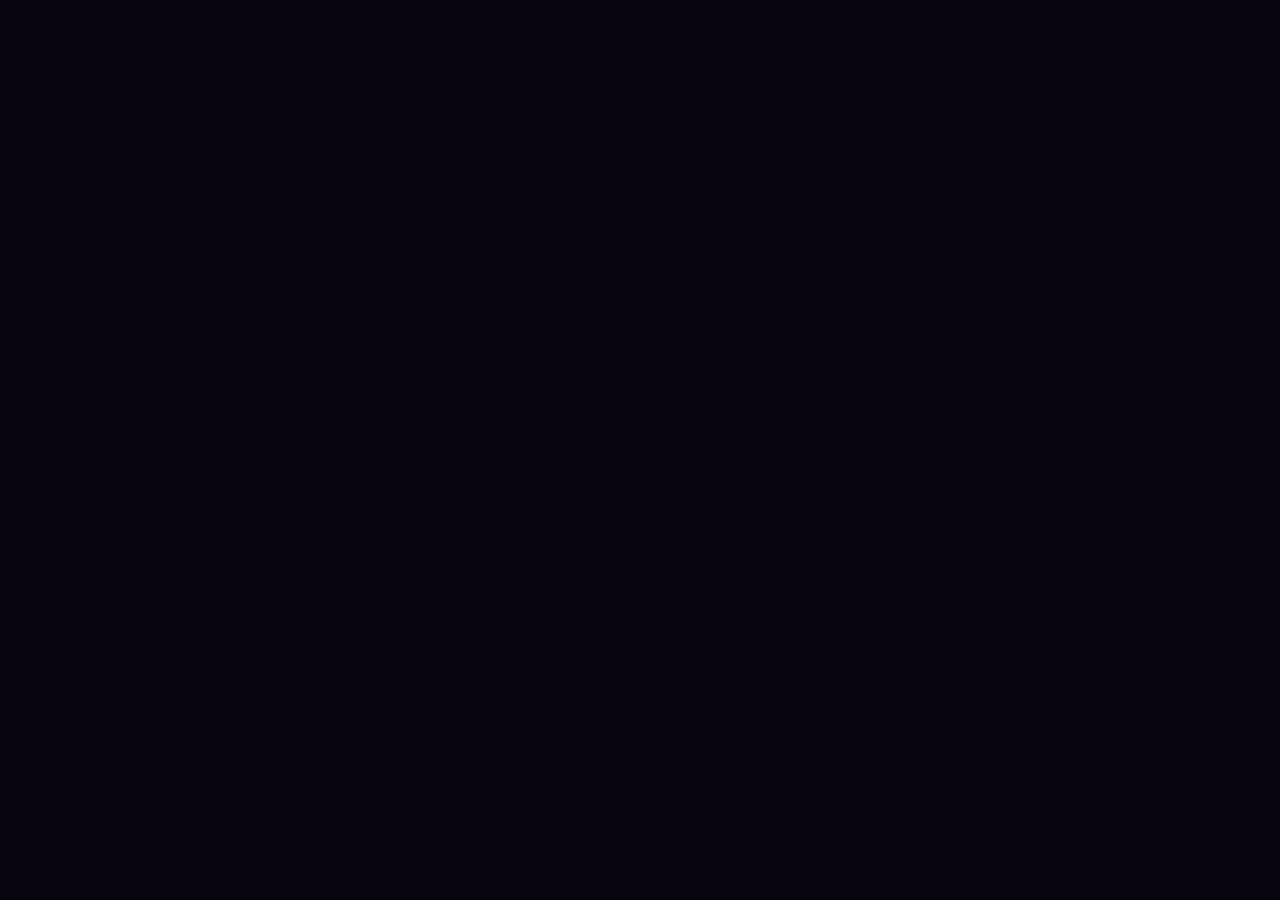
==== commit c1a1dc8f: "Separated files" ====
--- a/forum-fighters.html
+++ b/forum-fighters.html
@@ -2,721 +2,12 @@
 <html lang="en">
 <head>
 <meta charset="utf-8">
-<meta name="viewport" content="width=device-width,initial-scale=1">
 <title>Forum Fighters</title>
-<style>
-/* VOICE: loud 90s arcade cabinet, forum in-jokes
-   IDEA: a street-fighter cabinet set in a gamer's living room
-   PICTURE: the canvas game itself, full screen
-   COLOUR: night purple room, yellow health bars, fire-orange titles
-   TYPE: Impact-style condensed display, system sans for small text */
-html,body{margin:0;height:100%;background:#07040d;overflow:hidden}
-body{display:flex;align-items:center;justify-content:center}
-canvas{display:block;width:min(100vw,177.78vh);height:min(56.25vw,100vh);outline:none;touch-action:none}
-</style>
+<!-- The game moved to index.html; this keeps old links working -->
+<meta http-equiv="refresh" content="0; url=index.html">
+<link rel="canonical" href="index.html">
 </head>
 <body>
-<canvas id="c" width="960" height="540" tabindex="0"></canvas>
-<script>
-'use strict';
-const cv=document.getElementById('c'),ctx=cv.getContext('2d');
-const W=960,H=540,GY=470,LW=40,RW=920,GRAV=.8;
-const rand=(a,b)=>a+Math.random()*(b-a),ri=(a,b)=>Math.floor(rand(a,b+1)),pick=a=>a[Math.floor(Math.random()*a.length)];
-const clamp=(v,a,b)=>v<a?a:v>b?b:v,sgn=v=>v<0?-1:1,lerp=(a,b,t)=>({x:a.x+(b.x-a.x)*t,y:a.y+(b.y-a.y)*t});
-const FONT="Impact,Haettenschweiler,'Arial Narrow Bold','Arial Black',sans-serif";
-let frame=0;
-
-/* ================= INPUT ================= */
-const keys={};
-const PREVENT=new Set(['ArrowUp','ArrowDown','ArrowLeft','ArrowRight','Space','Slash','Quote','Comma','Period','Backspace','Tab']);
-addEventListener('keydown',e=>{keys[e.code]=true;if(PREVENT.has(e.code))e.preventDefault();initAudio();});
-addEventListener('keyup',e=>{keys[e.code]=false;});
-addEventListener('blur',()=>{for(const k in keys)keys[k]=false;});
-cv.addEventListener('pointerdown',()=>{try{cv.focus();}catch(e){}initAudio();});
-const KMAP=[
- {l:['KeyA'],r:['KeyD'],u:['KeyW'],d:['KeyS'],p:['KeyF'],k:['KeyG'],s:['KeyH'],x:['KeyJ'],ok:['Enter','Space'],back:['Escape'],pause:['KeyP','Escape'],mute:['KeyM'],quit:['KeyQ']},
- {l:['ArrowLeft'],r:['ArrowRight'],u:['ArrowUp'],d:['ArrowDown'],p:['Comma','Numpad1'],k:['Period','Numpad2'],s:['Slash','Numpad3'],x:['ShiftRight','Numpad0'],ok:['NumpadEnter'],back:['Backspace'],pause:[],mute:[],quit:[]}];
-const BTN=Object.keys(KMAP[0]);
-const IN=[{},{}],INP=[{},{}];
-function pollInput(){
- let pads=[];try{pads=navigator.getGamepads?navigator.getGamepads():[];}catch(e){}
- for(let i=0;i<2;i++){
-  const c={},m=KMAP[i];
-  for(const b of BTN)c[b]=m[b].some(k=>keys[k]);
-  const g=pads&&pads[i];
-  if(g&&g.connected){const ax=g.axes||[],bt=j=>!!(g.buttons[j]&&g.buttons[j].pressed);
-   c.l=c.l||ax[0]<-.45||bt(14);c.r=c.r||ax[0]>.45||bt(15);c.u=c.u||ax[1]<-.6||bt(12);c.d=c.d||ax[1]>.6||bt(13);
-   c.p=c.p||bt(2);c.k=c.k||bt(0);c.s=c.s||bt(1);c.x=c.x||bt(3)||bt(5)||bt(7);c.pause=c.pause||bt(9);c.ok=c.ok||bt(9);c.back=c.back||bt(8);}
-  INP[i]=IN[i];IN[i]=c;
- }
-}
-const tap=(i,b)=>!!IN[i][b]&&!INP[i][b];
-const tapAny=b=>tap(0,b)||tap(1,b);
-const okTap=i=>tap(i,'ok')||tap(i,'p')||tap(i,'k');
-const backTap=i=>tap(i,'back')||tap(i,'s');
-
-/* ================= AUDIO ================= */
-let AC=null,master=null,mus=null,musicOn=true,NB=null,nextNote=0,mstep=0;
-function initAudio(){if(AC){if(AC.state==='suspended')AC.resume();return;}
- try{AC=new(window.AudioContext||window.webkitAudioContext)();master=AC.createGain();master.gain.value=.5;master.connect(AC.destination);mus=AC.createGain();mus.gain.value=.13;mus.connect(master);nextNote=AC.currentTime+.1;}catch(e){AC=null;}}
-function tone(f,d,type='square',v=.15,f2=0,delay=0,dest){if(!AC)return;const t=AC.currentTime+delay,o=AC.createOscillator(),g=AC.createGain();o.type=type;o.frequency.setValueAtTime(f,t);if(f2)o.frequency.exponentialRampToValueAtTime(Math.max(20,f2),t+d);g.gain.setValueAtTime(v,t);g.gain.exponentialRampToValueAtTime(.0008,t+d);o.connect(g);g.connect(dest||master);o.start(t);o.stop(t+d+.03);}
-function noise(d,v=.3,fq=1500,type='bandpass',delay=0,dest){if(!AC)return;if(!NB){NB=AC.createBuffer(1,AC.sampleRate,AC.sampleRate);const a=NB.getChannelData(0);for(let i=0;i<a.length;i++)a[i]=Math.random()*2-1;}
- const t=AC.currentTime+delay,s=AC.createBufferSource(),fl=AC.createBiquadFilter(),g=AC.createGain();s.buffer=NB;fl.type=type;fl.frequency.value=fq;g.gain.setValueAtTime(v,t);g.gain.exponentialRampToValueAtTime(.0008,t+d);s.connect(fl);fl.connect(g);g.connect(dest||master);s.start(t);s.stop(t+d+.03);}
-const SFX={
- light(){noise(.08,.45,2500);tone(220,.06,'square',.1,110);},
- heavy(){noise(.2,.7,800);tone(120,.2,'sawtooth',.2,45);},
- block(){noise(.05,.35,4500,'highpass');tone(1000,.04,'square',.05);},
- whoosh(){noise(.12,.15,700,'lowpass');},
- jump(){tone(300,.12,'square',.05,620);},
- special(){tone(200,.4,'sawtooth',.1,1200);noise(.3,.15,3000);},
- superfl(){tone(110,.7,'sawtooth',.14,880);tone(220,.7,'square',.07,1760,.05);},
- ko(){tone(400,1.2,'sawtooth',.2,40);noise(.9,.45,400);},
- select(){tone(660,.05,'square',.07);},
- confirm(){tone(523,.08,'square',.09);tone(784,.14,'square',.09,0,.08);},
- type(){tone(rand(1500,2600),.02,'square',.035);},
- thud(){tone(90,.18,'sine',.5,38);noise(.12,.35,300);}
-};
-const CHORDS=[[0,3,7,12],[-4,0,3,8],[-2,2,5,10],[-5,-1,2,7]];
-function music(){if(!AC)return;const on=musicOn&&!(game.scene==='fight'&&game.paused);
- if(!on){nextNote=AC.currentTime+.05;return;}
- while(nextNote<AC.currentTime+.15){const s=mstep%64,bar=s>>4,st=s&15,ch=CHORDS[bar],dl=Math.max(0,nextNote-AC.currentTime),root=ch[0];
-  const bp=[0,0,12,0,0,12,0,7,0,0,12,0,10,0,7,12][st];
-  tone(55*Math.pow(2,(root+bp)/12),.09,'square',.5,0,dl,mus);
-  if(st%4===0)tone(140,.12,'sine',1,45,dl,mus);
-  if(st%8===4)noise(.08,.5,1800,'bandpass',dl,mus);
-  if(st%2===1)noise(.025,.22,8000,'highpass',dl,mus);
-  if(game.scene==='fight'&&st%2===0)tone(440*Math.pow(2,ch[(st/2)%4]/12),.08,'triangle',.28,0,dl,mus);
-  nextNote+=.105;mstep++;}}
-function say(text,lang='en-US',pitch=.55,rate=.95){try{if(!window.speechSynthesis)return;speechSynthesis.cancel();const u=new SpeechSynthesisUtterance(text);u.lang=lang;u.pitch=pitch;u.rate=rate;speechSynthesis.speak(u);}catch(e){}}
-
-/* ================= CHARACTERS ================= */
-function mkMoves(o){const f=n=>Math.max(1,Math.round(n*o.spd)),d=n=>Math.round(n*o.dmg),r=o.reach||0;
- return{
-  punch:{su:f(5),ac:3,re:f(9),dmg:d(40),hb:[18,-120,48+r,22],kb:3,hs:15,bs:10,snd:'light',pose:'punch'},
-  kick:{su:f(9),ac:4,re:f(15),dmg:d(70),hb:[15,-84,68+r,26],kb:7,hs:19,bs:12,snd:'heavy',pose:'kick'},
-  cpunch:{su:f(5),ac:3,re:f(9),dmg:d(35),hb:[18,-74,48+r,20],kb:2,hs:14,bs:9,snd:'light',pose:'cpunch'},
-  sweep:{su:f(10),ac:4,re:f(20),dmg:d(65),hb:[10,-24,80+r,22],kb:3,hs:20,bs:12,kd:true,snd:'heavy',pose:'sweep'},
-  jpunch:{su:f(4),ac:6,re:f(6),dmg:d(45),hb:[12,-104,50+r,30],kb:3,hs:15,bs:10,snd:'light',pose:'jpunch',air:true},
-  jkick:{su:f(6),ac:8,re:f(8),dmg:d(65),hb:[10,-64,60+r,34],kb:5,hs:18,bs:11,snd:'heavy',pose:'jkick',air:true}};}
-const POPUP={su:3,ac:7,re:22,dmg:70,hb:[-5,-165,62,170],launch:12,kb:3,hs:30,bs:14,snd:'heavy',pose:'upper'};
-const RIG={ul:36,ll:36,tl:56,au:30,al:28,hr:16};
-const CHARS=[
- {id:'talpa',name:'TALPAMAN',spoken:'Talpaman',tag:'The Stage Police',style:'All-Rounder / Trap Setter',hp:1000,spd:4.3,jump:15.5,kbm:1,scale:.95,pow:1,color:'#5d4c44',accent:'#f0a3a8',
-  rig:{ul:32,ll:32,tl:52,au:27,al:25,hr:17},moves:mkMoves({spd:1,dmg:1}),
-  skill:'BURROW',skillDesc:'Dig underground and pop up behind the opponent with an uppercut.',
-  super:'THREAD LOCK & MEME FLOOD',superSay:'Thread lock!',superDesc:'A padlock stuns the foe, then a wave of Immagini Divertenti juggles them.',
-  win:['Thread locked. Next.','This fight broke rule 4. Banned.','*adjusts sunglasses*'],ai:{range:110,aggr:.5}},
- {id:'gaara',name:'GAARA80',spoken:'Gaara eighty',tag:'The Top Poster',style:'Rushdown / Glass Cannon',hp:850,spd:5.6,jump:16,kbm:1.4,scale:1,pow:.85,color:'#7cc6ee',accent:'#f4f7fb',
-  rig:RIG,moves:mkMoves({spd:.72,dmg:.85}),
-  skill:'INSTANT REPLY',skillDesc:'A lightning-fast dash punch.',
-  super:'100,000 POST BARRAGE',superSay:'One hundred thousand post barrage!',superDesc:'A 50-hit keyboard flurry, finished by a TOP POSTER uppercut.',
-  win:['Already replied 400 times while you loaded.','First! ...wait, I won?','Daje! Post count +1.'],ai:{range:70,aggr:.85}},
- {id:'meno',name:'menoDZero',spoken:'Meno D Zero',tag:'The Drama King',style:'Heavy Counter / Stance',hp:1100,spd:3.5,jump:14,kbm:.8,scale:1,pow:1.3,color:'#262a40',accent:'#d1222f',
-  rig:{ul:38,ll:38,tl:56,au:30,al:28,hr:15},moves:mkMoves({spd:1.2,dmg:1.3}),
-  skill:'PARRY STANCE',skillDesc:'Catches an incoming attack and answers with a counter-slash.',
-  super:'DRAMATIC EXIT',superSay:'',superDesc:'"I\'m leaving forever!" Attack him while he walks away... if you dare.',
-  win:['Prevedibile.','Me ne vado. ...Domani torno.','You fought well. For a commoner.'],ai:{range:130,aggr:.35}},
- {id:'dark',name:'the.dark.player',spoken:'The dark player',tag:'The Fact-Checker',style:'Zoner / Technical',hp:950,spd:4,jump:14.5,kbm:1,scale:1,pow:.95,color:'#1f232b',accent:'#3bff7f',
-  rig:RIG,moves:mkMoves({spd:1.08,dmg:.95,reach:38}),
-  skill:'CODE THROW',skillDesc:'Hurls a line of raw code across the screen.',
-  super:'WALL OF TEXT',superSay:'Wall of text!',superDesc:'A towering wall of paragraphs slides across and crushes the foe into the corner.',
-  win:['Fact-checked. Source: me.','TL;DR: you lost.','Should have read the whole thread.'],ai:{range:300,aggr:.45}},
- {id:'kyle',name:'Kyle_SR84',spoken:'Kyle S R eighty four',tag:'The Arcade Veteran',style:'Slow & Heavy Grappler',hp:1250,spd:3,jump:13,kbm:.6,scale:1.06,pow:1.4,color:'#3d63a0',accent:'#d82222',armor:true,
-  rig:{ul:38,ll:37,tl:60,au:32,al:30,hr:17},moves:mkMoves({spd:1.25,dmg:1.4}),
-  skill:'ARCADE SLAM',skillDesc:'Unblockable command grab. Super armor on standing punches and kicks.',
-  super:'BACKLOG AVALANCHE',superSay:'Backlog avalanche!',superDesc:'A rift drops his entire unplayed library on your head.',
-  win:['Back on the shelf with the rest of my backlog.','Insert coin to continue.','Old school never dies.'],ai:{range:60,aggr:.6}}
-];
-
-/* ================= DRAW HELPERS ================= */
-const OL='#0a0812';
-function rrp(x,y,w,h,r){ctx.beginPath();if(ctx.roundRect)ctx.roundRect(x,y,w,h,r);else ctx.rect(x,y,w,h);}
-function rr(x,y,w,h,r,col,ol=2.5){rrp(x,y,w,h,r);ctx.fillStyle=col;ctx.fill();if(ol){ctx.lineWidth=ol;ctx.strokeStyle=OL;ctx.stroke();}}
-function circ(x,y,r,col,ol=2.5){ctx.beginPath();ctx.arc(x,y,r,0,Math.PI*2);ctx.fillStyle=col;ctx.fill();if(ol){ctx.lineWidth=ol;ctx.strokeStyle=OL;ctx.stroke();}}
-function ell(x,y,rx,ry,rot,col,ol=2.5){ctx.beginPath();ctx.ellipse(x,y,rx,ry,rot,0,Math.PI*2);ctx.fillStyle=col;ctx.fill();if(ol){ctx.lineWidth=ol;ctx.strokeStyle=OL;ctx.stroke();}}
-function line(a,b,w,col,cap='round'){ctx.lineCap=cap;ctx.beginPath();ctx.moveTo(a.x,a.y);ctx.lineTo(b.x,b.y);ctx.lineWidth=w;ctx.strokeStyle=col;ctx.stroke();}
-function limb(pts,w,col){ctx.lineCap='round';ctx.lineJoin='round';ctx.beginPath();ctx.moveTo(pts[0].x,pts[0].y);for(let i=1;i<pts.length;i++)ctx.lineTo(pts[i].x,pts[i].y);ctx.lineWidth=w+5;ctx.strokeStyle=OL;ctx.stroke();ctx.lineWidth=w;ctx.strokeStyle=col;ctx.stroke();}
-function quad(h,s,hw,sw,col,ol=3){const dx=s.x-h.x,dy=s.y-h.y,L=Math.hypot(dx,dy)||1,nx=-dy/L,ny=dx/L;ctx.beginPath();ctx.moveTo(h.x+nx*hw,h.y+ny*hw);ctx.lineTo(s.x+nx*sw,s.y+ny*sw);ctx.lineTo(s.x-nx*sw,s.y-ny*sw);ctx.lineTo(h.x-nx*hw,h.y-ny*hw);ctx.closePath();ctx.fillStyle=col;ctx.fill();if(ol){ctx.lineJoin='round';ctx.lineWidth=ol;ctx.strokeStyle=OL;ctx.stroke();}}
-function seg(o,a,l){return{x:o.x+Math.sin(a)*l,y:o.y+Math.cos(a)*l};}
-function txt(s,x,y,size,col,align='center',family=FONT,ol=0,olc=OL,weight=''){ctx.font=(weight?weight+' ':'')+size+'px '+family;ctx.textAlign=align;ctx.textBaseline='middle';if(ol){ctx.lineWidth=ol;ctx.strokeStyle=olc;ctx.lineJoin='round';ctx.strokeText(s,x,y);}ctx.fillStyle=col;ctx.fillText(s,x,y);}
-function bigText(s,x,y,size,skew=-.18,g1='#fff35a',g2='#ff8a1e',g3='#e01e1e',ol=9){ctx.save();ctx.translate(x,y);ctx.transform(1,0,skew,1,0,0);ctx.font=size+'px '+FONT;ctx.textAlign='center';ctx.textBaseline='middle';ctx.lineJoin='round';ctx.lineWidth=ol+6;ctx.strokeStyle='#000';ctx.strokeText(s,0,0);ctx.lineWidth=ol;ctx.strokeStyle='#5a0d0d';ctx.strokeText(s,0,0);const g=ctx.createLinearGradient(0,-size/2,0,size/2);g.addColorStop(0,g1);g.addColorStop(.5,g2);g.addColorStop(1,g3);ctx.fillStyle=g;ctx.fillText(s,0,0);ctx.restore();}
-function wrap(s,x,y,maxW,lh,size,col,family='sans-serif',weight=''){ctx.font=(weight?weight+' ':'')+size+'px '+family;const words=s.split(' ');let ln='',yy=y;for(const w of words){const t=ln?ln+' '+w:w;if(ctx.measureText(t).width>maxW&&ln){txt(ln,x,yy,size,col,'left',family,0,OL,weight);ln=w;yy+=lh;}else ln=t;}if(ln)txt(ln,x,yy,size,col,'left',family,0,OL,weight);return yy+lh;}
-function drawKeyboard(h,ang){ctx.save();ctx.translate(h.x,h.y);ctx.rotate(Math.atan2(Math.cos(ang),Math.sin(ang)));rr(-10,-9,114,18,4,'#2a2e38');
- for(let i=0;i<12;i++)for(let j=0;j<2;j++){ctx.fillStyle=(i+j*3+((frame/5)|0))%7===0?'#3bff7f':'#4a5060';ctx.fillRect(-4+i*8.6,-6+j*7,6.6,5.5);}
- ctx.fillStyle='#3bff7f';ctx.fillRect(-9,7,112,2);ctx.restore();}
-
-/* ================= CHARACTER STYLES ================= */
-const STY={
-talpa:{lw:14,aw:11,legC:'#5d4c44',legD:'#45372f',armC:'#5d4c44',armD:'#45372f',
- behind(f,P,J){const m=lerp(J.hip,J.sh,.55);ctx.save();ctx.translate(m.x-13,m.y);ctx.rotate(-.45+P.lean);rr(-3,-62,7,96,3,'#8a5a32');ctx.translate(0,-72);
-  for(let i=-3;i<3;i++)for(let j=-2;j<2;j++){ctx.fillStyle=(i+j)&1?'#c3c8d4':'#9aa1b3';ctx.fillRect(i*7,j*7,7,7);}
-  ctx.lineWidth=2.5;ctx.strokeStyle=OL;ctx.strokeRect(-21,-14,42,28);ctx.scale(f.face||1,1);txt('BAN',0,1,11,'#e0262f','center','monospace',0,OL,'bold');ctx.restore();},
- torso(f,P,J){quad(J.hip,J.sh,15,17,'#5d4c44');const c=lerp(J.hip,J.sh,.45);ell(c.x+6,c.y,8,16,P.lean,'#9a8573',0);
-  line({x:J.sh.x+9,y:J.sh.y+3},{x:J.hip.x-13,y:J.hip.y-3},4,'#6b3f1e');
-  ctx.save();ctx.translate(J.hip.x-17,J.hip.y+1);rr(-9,-17,12,14,1,'#f4f1e6',1.5);rr(-2,-19,12,14,1,'#fffbe8',1.5);rr(-15,-8,25,19,4,'#7a4a24');rr(-15,-8,25,7,3,'#93603a');ctx.restore();},
- head(f,P,J){const c=J.hc;circ(c.x-12,c.y-12,5,'#5d4c44');ell(c.x-2,c.y,18,16,0,'#5d4c44');ell(c.x+17,c.y+5,13,7,.12,'#7a675b');circ(c.x+30,c.y+6,4.5,'#f39aa6');
-  ctx.strokeStyle='#d9cbbd';ctx.lineWidth=1;for(const k of[-3,0,3]){ctx.beginPath();ctx.moveTo(c.x+22,c.y+8);ctx.lineTo(c.x+35,c.y+10+k*1.6);ctx.stroke();}
-  line({x:c.x+2,y:c.y-5},{x:c.x-17,y:c.y-3},2.5,'#0a0a0a');rr(c.x,c.y-9,20,8,3,'#0b0b0b',0);ctx.fillStyle='#9ef';ctx.fillRect(c.x+13,c.y-8,4,2);
-  line({x:c.x+12,y:c.y+11},{x:c.x+18,y:c.y+11},1.5,'#2a201b');},
- hand(e,h){circ(h.x,h.y,6,'#f0a3a8');},
- foot(k,ft){ell(ft.x+6,ft.y-3,11,5,0,'#e89aa0');},
- armDeco(f,s,e,h,front){if(front){limb([lerp(s,e,.3),lerp(s,e,.72)],11,'#f2f2f2');line(lerp(s,e,.46),lerp(s,e,.56),11,'#111','butt');}}},
-gaara:{lw:13,aw:12,legC:'#30343c',legD:'#23262d',armC:'#7cc6ee',armD:'#5c9fc7',
- torso(f,P,J){quad(J.hip,J.sh,15,18,'#7cc6ee');quad(lerp(J.hip,J.sh,.45),lerp(J.hip,J.sh,.68),15.5,16.8,'#f4f7fb',0);
-  line(lerp(J.hip,J.sh,.05),lerp(J.hip,J.sh,.95),1.5,'#2d5d82');const c=lerp(J.hip,J.sh,.25);ctx.save();ctx.translate(c.x+6,c.y);ctx.rotate(P.lean);ctx.scale(f.face||1,1);txt('80',0,0,13,'#123a5c');ctx.restore();
-  rr(J.sh.x-9,J.sh.y-4,18,7,3,'#f4f7fb',2);},
- head(f,P,J){const c=J.hc,s=J.sh;circ(c.x,c.y,16,'#e2ad84');
-  ctx.beginPath();ctx.moveTo(c.x+12,c.y-9);ctx.lineTo(c.x+6,c.y-22);ctx.lineTo(c.x+1,c.y-15);ctx.lineTo(c.x-5,c.y-25);ctx.lineTo(c.x-9,c.y-15);ctx.lineTo(c.x-18,c.y-20);ctx.lineTo(c.x-16,c.y-8);ctx.lineTo(c.x-21,c.y-4);ctx.lineTo(c.x-15,c.y+4);ctx.lineTo(c.x-8,c.y-6);ctx.lineTo(c.x+4,c.y-8);ctx.closePath();ctx.fillStyle='#3a2418';ctx.fill();ctx.lineWidth=2.5;ctx.strokeStyle=OL;ctx.stroke();
-  ell(c.x+8,c.y-2,4,4.5,0,'#fff',1.5);circ(c.x+9.5,c.y-2,2,'#111',0);line({x:c.x+3,y:c.y-9},{x:c.x+13,y:c.y-7},2.5,'#2a170e');
-  if(['attack','skill','super'].includes(f.state))ell(c.x+10,c.y+8,4,4,0,'#5a1010',1.5);else line({x:c.x+6,y:c.y+8},{x:c.x+13,y:c.y+7},2,'#5a2a1a');
-  ctx.lineWidth=4;ctx.strokeStyle='#15171c';ctx.beginPath();ctx.arc(s.x,s.y-4,11,.15*Math.PI,.85*Math.PI);ctx.stroke();
-  circ(s.x+11,s.y-2,5,'#222');circ(s.x-11,s.y-2,5,'#222');ctx.strokeStyle='#4ad';ctx.lineWidth=1.5;ctx.beginPath();ctx.arc(s.x+11,s.y-2,3,0,7);ctx.stroke();},
- hand(e,h){line(lerp(e,h,.72),lerp(e,h,.9),14,'#f4f7fb');circ(h.x,h.y,6,'#e2ad84');},
- foot(k,ft){rr(ft.x-8,ft.y-11,27,12,5,'#f5f5f5');ctx.fillStyle='#d22';ctx.fillRect(ft.x-7,ft.y-2,25,3);}},
-meno:{lw:11,aw:11,legC:'#181a2b',legD:'#10121e',armC:'#262a40',armD:'#1b1e30',
- behind(f,P,J){const s=J.sh,w=Math.sin(f.anim*.18);ctx.lineCap='round';ctx.beginPath();ctx.moveTo(s.x-2,s.y+2);ctx.bezierCurveTo(s.x-25,s.y+5+w*6,s.x-40,s.y-8-w*8,s.x-62,s.y+4+w*10);ctx.lineWidth=14;ctx.strokeStyle=OL;ctx.stroke();ctx.lineWidth=9;ctx.strokeStyle='#d1222f';ctx.stroke();},
- torso(f,P,J){quad(J.hip,J.sh,14,18,'#262a40');const a=lerp(J.hip,J.sh,.55);ctx.beginPath();ctx.moveTo(J.sh.x+2,J.sh.y);ctx.lineTo(J.sh.x+12,J.sh.y+2);ctx.lineTo(a.x+6,a.y);ctx.closePath();ctx.fillStyle='#eee';ctx.fill();
-  line({x:J.sh.x+12,y:J.sh.y+3},{x:a.x+5,y:a.y+2},2,'#0d0f19');circ(a.x+6,a.y+10,1.8,'#d4af37',0);circ(a.x+7,a.y+20,1.8,'#d4af37',0);
-  rr(J.sh.x-11,J.sh.y-6,24,9,4,'#d1222f');},
- head(f,P,J){const c=J.hc;circ(c.x,c.y,15,'#ecbd9d');ctx.beginPath();ctx.moveTo(c.x+12,c.y-9);ctx.quadraticCurveTo(c.x+4,c.y-22,c.x-12,c.y-15);ctx.quadraticCurveTo(c.x-19,c.y-6,c.x-14,c.y+6);ctx.lineTo(c.x-6,c.y-4);ctx.quadraticCurveTo(c.x+2,c.y-9,c.x+12,c.y-9);ctx.fillStyle='#141414';ctx.fill();ctx.lineWidth=2.5;ctx.strokeStyle=OL;ctx.stroke();
-  rr(c.x-1,c.y-6,19,7,2,'#050505',0);line({x:c.x,y:c.y-4},{x:c.x-11,y:c.y-3},2,'#050505');ctx.fillStyle='#d1222f';ctx.fillRect(c.x+10,c.y-5,4,1.5);
-  line({x:c.x+5,y:c.y+9},{x:c.x+13,y:c.y+6},2,'#7a3a2a');},
- hand(e,h){circ(h.x,h.y,5.5,'#ecbd9d');},
- foot(k,ft){ctx.beginPath();ctx.moveTo(ft.x-6,ft.y-9);ctx.lineTo(ft.x+12,ft.y-6);ctx.lineTo(ft.x+20,ft.y);ctx.lineTo(ft.x-6,ft.y);ctx.closePath();ctx.fillStyle='#050505';ctx.fill();ctx.lineWidth=2;ctx.strokeStyle=OL;ctx.stroke();line({x:ft.x+2,y:ft.y-5},{x:ft.x+10,y:ft.y-4},1.5,'rgba(255,255,255,.55)');}},
-dark:{lw:12,aw:12,legC:'#121419',legD:'#0c0d11',armC:'#1f232b',armD:'#171a20',
- torso(f,P,J){quad(J.hip,J.sh,15,18,'#1f232b');quad(lerp(J.hip,J.sh,.1),lerp(J.hip,J.sh,.35),13,13,'#171a20',1.5);
-  line({x:J.sh.x+5,y:J.sh.y+2},{x:J.sh.x+7,y:J.sh.y+22},1.5,'#ddd');line({x:J.sh.x-2,y:J.sh.y+2},{x:J.sh.x,y:J.sh.y+20},1.5,'#ddd');
-  const c=lerp(J.hip,J.sh,.62);ctx.save();ctx.shadowColor='#3bff7f';ctx.shadowBlur=8;ctx.translate(c.x+4,c.y);ctx.scale(f.face||1,1);txt('>_',0,0,12,'#3bff7f','center','monospace',0,OL,'bold');ctx.restore();},
- head(f,P,J){const c=J.hc;ell(c.x-4,c.y-1,19,21,0,'#1f232b');ell(c.x+6,c.y+2,11,14,0,'#c99a7c',2);
-  ctx.beginPath();ctx.moveTo(c.x-4,c.y-12);ctx.quadraticCurveTo(c.x+8,c.y-16,c.x+16,c.y-8);ctx.lineTo(c.x+4,c.y-6);ctx.closePath();ctx.fillStyle='#14161a';ctx.fill();
-  ctx.fillStyle='rgba(59,255,127,.35)';ctx.fillRect(c.x+5,c.y-5,11,8);ctx.lineWidth=3;ctx.strokeStyle='#050505';ctx.strokeRect(c.x+5,c.y-5,11,8);ctx.fillStyle='#bfffd6';ctx.fillRect(c.x+12,c.y-4,2,3);
-  line({x:c.x+8,y:c.y+10},{x:c.x+14,y:c.y+10},1.8,'#5a3a2c');},
- hand(e,h){circ(h.x,h.y,5.5,'#c99a7c');},
- foot(k,ft){rr(ft.x-7,ft.y-10,24,11,4,'#2a2d33');ctx.fillStyle='#3bff7f';ctx.fillRect(ft.x-6,ft.y-2,22,2);},
- armDeco(f,s,e,h){ctx.save();ctx.setLineDash([3,4]);ctx.lineDashOffset=-f.anim*.6;ctx.shadowColor='#3bff7f';ctx.shadowBlur=6;ctx.lineWidth=2;ctx.strokeStyle='#3bff7f';ctx.beginPath();ctx.moveTo(s.x,s.y);ctx.lineTo(e.x,e.y);ctx.lineTo(h.x,h.y);ctx.stroke();ctx.restore();},
- front(f,P,J){drawKeyboard(J.fh,P.fa[1]);}},
-kyle:{lw:17,aw:15,legC:'#2b4675',legD:'#213760',armC:'#cf9466',armD:'#b07a50',
- behind(f,P,J){const c=J.hc,w=Math.sin(f.anim*.2);ctx.lineCap='round';for(const k of[0,1]){ctx.beginPath();ctx.moveTo(c.x-14,c.y-8);ctx.quadraticCurveTo(c.x-28,c.y-4+w*4+k*6,c.x-40,c.y+2+w*7+k*9);ctx.lineWidth=8;ctx.strokeStyle=OL;ctx.stroke();ctx.lineWidth=4.5;ctx.strokeStyle='#d82222';ctx.stroke();}},
- torso(f,P,J){quad(J.hip,J.sh,19,25,'#3d63a0');quad(J.hip,J.sh,6,10,'#ece6da',0);
-  const p=(t,dx,col,round)=>{const c=lerp(J.hip,J.sh,t);if(round)circ(c.x+dx,c.y,4.5,col,1.5);else rr(c.x+dx-4.5,c.y-4,9,8,1,col,1.5);};
-  p(.7,14,'#e33',1);p(.45,15,'#fc2',0);p(.25,-15,'#3c6',0);p(.75,-16,'#f80',1);},
- head(f,P,J){const c=J.hc;rr(c.x-15,c.y-17,32,35,9,'#cf9466');rr(c.x-16,c.y-20,30,10,6,'#5a3a22');rr(c.x-16,c.y-12,33,7,2,'#d82222');
-  ell(c.x+9,c.y-1,3.5,3.5,0,'#fff',1.2);circ(c.x+10,c.y-1,1.8,'#111',0);line({x:c.x+3,y:c.y-6},{x:c.x+15,y:c.y-5},3,'#3a2414');
-  ctx.fillStyle='rgba(60,35,20,.45)';for(let i=0;i<9;i++)ctx.fillRect(c.x-2+i*2,c.y+9+(i%2)*2,1.5,1.5);line({x:c.x+7,y:c.y+12},{x:c.x+15,y:c.y+12},2,'#5a2a1a');},
- hand(e,h){circ(h.x,h.y,8,'#1b1b1b');ctx.fillStyle='#cf9466';ctx.fillRect(h.x+2,h.y-5,3,10);},
- foot(k,ft){rr(ft.x-8,ft.y-13,26,14,4,'#5b3a22');},
- armDeco(f,s,e){limb([s,lerp(s,e,.4)],18,'#ece6da');}}
-};
-
-/* ================= POSES & RIG ================= */
-function P0(){return{lean:.08,fa:[.75,2.45],ba:[.45,2.6],fl:[.38,.12],bl:[-.38,-.2],head:0,pf:false,pb:false,hipY:null,rot:0,dy:0};}
-function walkP(P,t,s){const p=t*s;P.fl=[.05+.42*Math.sin(p),-.1+.42*Math.sin(p)-.4*Math.max(0,Math.cos(p))];P.bl=[.05-.42*Math.sin(p),-.1-.42*Math.sin(p)-.4*Math.max(0,-Math.cos(p))];}
-function crouchP(P){P.fl=[1.2,-.3];P.bl=[-1.15,.3];P.lean=.35;}
-function pocket(P){P.pf=P.pb=true;P.fa=[.15,.4];P.ba=[-.05,.3];P.lean=-.04;}
-function getPose(f){
- const P=P0(),t=f.anim,id=f.ch.id,st=f.state;
- if(id==='meno')pocket(P);
- switch(st){
-  case 'idle':P.dy=Math.sin(t*.12)*1.5;break;
-  case 'walk':walkP(P,t,.22*sgn(f.vx*f.face));break;
-  case 'crouch':case 'getup':crouchP(P);break;
-  case 'jump':P.fl=[1.2,-.15];P.bl=[.45,-.9];break;
-  case 'block':P.pf=P.pb=false;P.lean=-.12;P.fa=[1.05,3.0];P.ba=[.85,2.9];break;
-  case 'hit':case 'grabbed':case 'locked':P.pf=P.pb=false;P.lean=-.35;P.fa=[-.6,.1];P.ba=[-.9,-.3];P.head=-.3;if(f.air){P.fl=[.7,.2];P.bl=[-.1,-.5];}break;
-  case 'stun':P.pf=P.pb=false;P.lean=-.05+Math.sin(t*.3)*.1;P.fa=[.1,0];P.ba=[-.1,0];P.head=Math.sin(t*.25)*.35;break;
-  case 'knockdown':case 'ko':P.rot=-Math.PI/2;P.lean=0;P.fl=[.15,.05];P.bl=[-.05,0];P.fa=[.4,1.5];P.ba=[-.3,-1.2];P.pf=P.pb=false;break;
-  case 'win':P.pf=false;P.fa=id==='meno'?[2.3,3.5]:[2.95,3.1];if(id!=='meno')P.pb=false;break;
-  case 'attack':atkPose(f,P);break;
-  case 'skill':case 'super':case 'mcounter':specPose(f,P);break;
- }
- return P;
-}
-function atkPose(f,P){const a=f.atk;if(!a)return;const m=a.m,fr=a.fr,wind=fr<=m.su,ext=!wind&&fr<=m.su+m.ac+Math.ceil(m.re*.45);
- switch(m.pose){
-  case 'punch':P.pf=false;if(wind)P.fa=[.3,2.7];else if(ext){P.fa=[1.57,1.57];P.lean=.22;if(!P.pb)P.ba=[.15,2.1];}break;
-  case 'kick':P.lean=-.25;if(wind)P.fl=[1.0,-.3];else if(ext){P.fl=[1.55,1.6];P.bl=[-.12,-.05];}break;
-  case 'cpunch':crouchP(P);P.pf=false;if(ext)P.fa=[1.57,1.57];break;
-  case 'sweep':crouchP(P);if(ext){P.fl=[1.45,1.62];P.bl=[-1.5,.9];P.hipY=-26;P.lean=.55;}break;
-  case 'jpunch':P.fl=[1.2,-.15];P.bl=[.45,-.9];P.pf=false;if(ext)P.fa=[1.2,1.25];break;
-  case 'jkick':P.bl=[.3,-.9];if(ext){P.fl=[1.0,1.1];P.lean=-.15;}else P.fl=[1.2,-.15];break;
-  case 'upper':P.pf=P.pb=false;P.lean=.1;P.fa=ext?[2.85,3.05]:[.4,2.5];P.fl=[.3,.1];P.bl=[-.5,-.2];break;
- }}
-function specPose(f,P){const id=f.ch.id,t=f.t,d=f.data,st=f.state;P.pf=P.pb=false;
- if(st==='mcounter'){P.lean=.3;P.fa=t<8?[2.8,3.1]:[1.0,.7];pocketBack(P);P.fl=[.75,.2];P.bl=[-.65,-.35];return;}
- if(id==='talpa'){if(st==='skill'){crouchP(P);P.fa=[1.3,.6];P.ba=[1.1,.5];}else if(t<40){P.fa=[2.9,3.1];P.ba=[.4,2.5];}else{const k=(t%7)<3;P.fa=k?[1.57,1.5]:[.5,2.3];P.lean=.1;}}
- else if(id==='gaara'){if(st==='skill'||!d.ph||d.ph==='rec'){P.lean=.35;P.fa=[1.57,1.57];P.fl=[.95,.3];P.bl=[-.8,-.4];}
-  else if(d.ph==='bar'){const k=(t>>1)&1;P.lean=.2;P.fa=k?[1.57,1.57]:[.6,2.2];P.ba=k?[.4,2.4]:[1.5,1.6];P.fl=[.5,.1];P.bl=[-.5,-.2];}
-  else{P.lean=.1;P.fa=[2.85,3.05];P.fl=[.3,.1];P.bl=[-.5,-.2];}}
- else if(id==='meno'){pocket(P);if(st==='skill'){P.pf=false;P.fa=[1.3,2.2];}else walkP(P,f.anim,.14);}
- else if(id==='dark'){P.lean=.12;P.fa=[.55,1.45+Math.sin(t*.9)*.15];P.ba=[.4,1.35+Math.cos(t*.9)*.15];if(st==='super'&&t>=30){P.fa=[1.57,1.6];P.lean=.25;}}
- else if(id==='kyle'){if(st==='skill'){if(d.grab){P.fa=[2.9,3.1];P.ba=[2.8,3.0];P.lean=-.1;}else{P.lean=.25;P.fa=[1.5,1.6];P.ba=[1.4,1.5];}}
-  else{P.fa=[2.7,3.0];P.ba=[2.6,2.9];P.lean=-.15;P.dy=Math.sin(t*.4)*2;}}
-}
-function pocketBack(P){P.pb=true;P.ba=[-.05,.3];}
-function rig(f,P){const R=f.ch.rig;
- const fy=Math.cos(P.fl[0])*R.ul+Math.cos(P.fl[1])*R.ll,by=Math.cos(P.bl[0])*R.ul+Math.cos(P.bl[1])*R.ll;
- const hip={x:0,y:(P.hipY!=null?P.hipY:-Math.max(fy,by,20))+(P.dy||0)};
- const fk=seg(hip,P.fl[0],R.ul),ff=seg(fk,P.fl[1],R.ll),bk=seg(hip,P.bl[0],R.ul),bf=seg(bk,P.bl[1],R.ll);
- const sh={x:hip.x+Math.sin(P.lean)*R.tl,y:hip.y-Math.cos(P.lean)*R.tl};
- const fs={x:sh.x+3,y:sh.y+4},bs={x:sh.x-5,y:sh.y+3};
- const fe=seg(fs,P.fa[0],R.au),fh=seg(fe,P.fa[1],R.al),be=seg(bs,P.ba[0],R.au),bh=seg(be,P.ba[1],R.al);
- const hc={x:sh.x+Math.sin(P.lean+P.head)*R.hr*1.25,y:sh.y-Math.cos(P.lean+P.head)*R.hr*1.25};
- return{hip,fk,ff,bk,bf,sh,fs,bs,fe,fh,be,bh,hc};}
-function drawBody(f,P,J){const S=STY[f.ch.id];
- if(S.behind)S.behind(f,P,J);
- limb([J.hip,J.bk,J.bf],S.lw,S.legD);S.foot(J.bk,J.bf,false);
- limb([J.bs,J.be,J.bh],S.aw,S.armD);if(S.armDeco)S.armDeco(f,J.bs,J.be,J.bh,false);if(!P.pb)S.hand(J.be,J.bh,false);
- S.torso(f,P,J);
- limb([J.hip,J.fk,J.ff],S.lw,S.legC);S.foot(J.fk,J.ff,true);
- S.head(f,P,J);
- limb([J.fs,J.fe,J.fh],S.aw,S.armC);if(S.armDeco)S.armDeco(f,J.fs,J.fe,J.fh,true);if(S.front)S.front(f,P,J);if(!P.pf)S.hand(J.fe,J.fh,true);}
-function drawFighter(f){
- if(f.data.under){drawMound(f);return;}
- const k=Math.max(.3,1-(GY-f.y)/300);ctx.fillStyle='rgba(0,0,0,.38)';ctx.beginPath();ctx.ellipse(f.x,GY+3,38*k*f.ch.scale,8*k,0,0,Math.PI*2);ctx.fill();
- if(game.scene==='fight'&&f.meter>=100&&!['ko','knockdown'].includes(f.state)){ctx.save();ctx.globalAlpha=.35+.2*Math.sin(frame*.2);ctx.fillStyle=f.ch.accent;ctx.beginPath();ctx.ellipse(f.x,GY+3,52,12,0,0,Math.PI*2);ctx.fill();ctx.restore();}
- const P=getPose(f),J=rig(f,P);
- ctx.save();
- if(f.data.sink){ctx.beginPath();ctx.rect(0,0,W,GY+2);ctx.clip();}
- ctx.translate(f.x,f.y+(f.data.sink||0));ctx.scale(f.face*f.ch.scale,f.ch.scale);
- if(P.rot){ctx.translate(0,-16);ctx.rotate(P.rot);}
- if(f.rot){ctx.translate(0,-75);ctx.rotate(f.rot);ctx.translate(0,75);}
- let fl='';if(f.alt)fl+='hue-rotate(160deg) ';if(f.flash>0&&(f.flash&2))fl+='brightness(2.4) ';
- if(f.state==='mcounter'||(f.ch.id==='meno'&&f.data.exiting))fl+='drop-shadow(0 0 7px #ff2a3a) ';
- if(fl)ctx.filter=fl;
- drawBody(f,P,J);
- ctx.restore();}
-function drawMound(f){const x=f.x;ell(x,GY-2,32,13,0,'#5a3a22');ell(x-10,GY-8,7,4,0,'#6e4a2c',0);ell(x+9,GY-10,5,3,0,'#7b5636',0);rr(x-6,GY-15,18,6,2,'#0b0b0b',0);ctx.fillStyle='#9ef';ctx.fillRect(x+5,GY-14,4,2);}
-function drawPortrait(ch,x,y,s,flip,alt){ctx.save();rr(x,y,s,s,6,'#1c1030',0);ctx.beginPath();ctx.rect(x,y,s,s);ctx.clip();
- const g=ctx.createLinearGradient(x,y,x,y+s);g.addColorStop(0,ch.accent);g.addColorStop(1,'#1c1030');ctx.globalAlpha=.55;ctx.fillStyle=g;ctx.fillRect(x,y,s,s);ctx.globalAlpha=1;
- ctx.translate(x+s/2,y+s*.6);const k=s/50;ctx.scale((flip?-1:1)*k,k);if(alt)ctx.filter='hue-rotate(160deg)';
- const S=STY[ch.id],fake={anim:frame,state:'idle',ch,data:{},face:1},P=P0(),J={hc:{x:-5,y:-6},sh:{x:-5,y:16},hip:{x:-5,y:80}};
- quad(J.hip,J.sh,18,21,ch.color);S.head(fake,P,J);ctx.restore();}
-
-/* ================= BACKGROUND ================= */
-const BG=document.createElement('canvas');BG.width=W;BG.height=H;
-function buildBG(){const g=BG.getContext('2d'),WALL=405;let gr;
- gr=g.createLinearGradient(0,0,0,WALL);gr.addColorStop(0,'#140b26');gr.addColorStop(1,'#2c1a4a');g.fillStyle=gr;g.fillRect(0,0,W,WALL);
- g.fillStyle='rgba(255,255,255,.025)';for(let x=0;x<W;x+=48)g.fillRect(x,0,24,WALL);
- // window
- g.save();g.translate(770,70);gr=g.createLinearGradient(0,0,0,230);gr.addColorStop(0,'#0b1a4a');gr.addColorStop(1,'#2a3fa0');g.fillStyle=gr;g.fillRect(0,0,160,230);
- g.fillStyle='#0a0f2a';for(let i=0;i<9;i++){const bw=14+(i*7)%18,bh=60+(i*37)%110;g.fillRect(i*18,230-bh,bw,bh);}
- g.fillStyle='#ffd86a';for(let i=0;i<40;i++)g.fillRect(((i*53)%150)+4,130+((i*29)%95),3,3);
- g.strokeStyle='#1a1028';g.lineWidth=8;g.strokeRect(0,0,160,230);g.beginPath();g.moveTo(80,0);g.lineTo(80,230);g.moveTo(0,115);g.lineTo(160,115);g.stroke();g.restore();
- gr=g.createRadialGradient(850,250,10,850,250,280);gr.addColorStop(0,'rgba(70,110,255,.22)');gr.addColorStop(1,'rgba(70,110,255,0)');g.fillStyle=gr;g.fillRect(560,0,400,H);
- // shelf
- g.fillStyle='#1b1029';g.fillRect(20,90,130,300);
- const cols=['#c0262d','#1d4fa8','#1e8a3a','#d87b16','#6b2fa0','#ddd'];
- for(let s=0;s<4;s++){const y=150+s*70;for(let i=0;i<9;i++){g.fillStyle=cols[(i*7+s*3)%6];const h=30+((i*13+s*7)%22);g.fillRect(26+i*13,y-h,10,h);g.fillStyle='rgba(0,0,0,.3)';g.fillRect(33+i*13,y-h,3,h);}g.fillStyle='#3a2416';g.fillRect(20,y,130,7);}
- // posters
- const poster=(x,y,title,c1,c2,kind)=>{g.fillStyle='#0a0612';g.fillRect(x-6,y-6,132,182);gr=g.createLinearGradient(0,y,0,y+170);gr.addColorStop(0,c1);gr.addColorStop(1,'#0a0612');g.fillStyle=gr;g.fillRect(x,y,120,170);
-  g.fillStyle=c2;if(kind===0){g.beginPath();g.arc(x+60,y+60,30,0,7);g.fill();g.fillStyle='#0a0612';g.beginPath();g.moveTo(x+20,y+140);g.lineTo(x+60,y+80);g.lineTo(x+70,y+95);g.lineTo(x+100,y+140);g.fill();}
-  else{g.beginPath();g.moveTo(x,y+130);g.lineTo(x+35,y+70);g.lineTo(x+55,y+100);g.lineTo(x+80,y+55);g.lineTo(x+120,y+130);g.fill();g.fillStyle='#fff';g.fillRect(x+76,y+56,8,8);}
-  g.font='bold 15px '+FONT;g.textAlign='center';g.fillStyle=c2;g.fillText(title,x+60,y+160);};
- poster(200,95,'NEON RONIN','#3a0a4a','#ff3a7a',0);poster(600,90,'PIXEL SAGA III','#0a2a3a','#3affd2',1);
- // neon pad
- g.save();g.shadowColor='#6a5cff';g.shadowBlur=22;g.strokeStyle='#b0a4ff';g.lineWidth=4;g.beginPath();if(g.roundRect)g.roundRect(400,122,120,56,28);else g.rect(400,122,120,56);g.stroke();
- g.beginPath();g.moveTo(425,150);g.lineTo(445,150);g.moveTo(435,140);g.lineTo(435,160);g.stroke();for(const[a,b]of[[488,142],[500,150],[488,158],[476,150]]){g.beginPath();g.arc(a,b,4,0,7);g.stroke();}
- g.shadowColor='#ff3ab0';g.font='34px '+FONT;g.textAlign='center';g.fillStyle='#ffd0f0';g.fillText('OFF-TOPIC',460,240);g.restore();
- // lamp
- gr=g.createRadialGradient(240,300,5,240,300,140);gr.addColorStop(0,'rgba(255,190,110,.35)');gr.addColorStop(1,'rgba(255,190,110,0)');g.fillStyle=gr;g.fillRect(90,160,300,245);
- g.fillStyle='#2a1a10';g.fillRect(238,320,5,85);g.fillRect(222,398,36,7);g.fillStyle='#e8b070';g.beginPath();g.moveTo(222,325);g.lineTo(258,325);g.lineTo(250,295);g.lineTo(230,295);g.fill();
- // couch
- g.fillStyle='#3b2257';g.fillRect(330,320,300,55);g.fillStyle='#4a2c6c';g.fillRect(322,360,316,40);g.fillStyle='#2e1a45';g.fillRect(300,335,40,70);g.fillRect(620,335,40,70);
- g.fillStyle='rgba(255,255,255,.06)';g.fillRect(330,320,300,6);g.fillStyle='#d1222f';g.fillRect(360,340,40,24);g.fillStyle='#3a8ad8';g.fillRect(560,338,42,26);
- // side table + mug
- g.fillStyle='#2a1810';g.fillRect(680,355,60,10);g.fillRect(690,365,6,40);g.fillRect(724,365,6,40);g.fillStyle='#c8c8d8';g.fillRect(700,340,14,15);
- // floor
- gr=g.createLinearGradient(0,WALL,0,H);gr.addColorStop(0,'#2a1810');gr.addColorStop(1,'#120a06');g.fillStyle=gr;g.fillRect(0,WALL,W,H-WALL);
- g.strokeStyle='rgba(0,0,0,.35)';g.lineWidth=2;for(let i=-12;i<=12;i++){g.beginPath();g.moveTo(480+i*60,WALL);g.lineTo(480+i*140,H);g.stroke();}
- for(let k=1;k<6;k++){const y=WALL+Math.pow(k/6,1.5)*(H-WALL);g.beginPath();g.moveTo(0,y);g.lineTo(W,y);g.stroke();}
- g.save();g.translate(480,505);g.scale(1,.22);g.beginPath();g.arc(0,0,380,0,7);g.fillStyle='#4a1424';g.fill();g.lineWidth=14;g.strokeStyle='#7a2a3a';g.stroke();g.beginPath();g.arc(0,0,320,0,7);g.lineWidth=5;g.strokeStyle='#a8784a';g.stroke();g.restore();
- g.fillStyle='#0e0818';g.fillRect(0,WALL-6,W,8);
- gr=g.createRadialGradient(480,300,220,480,300,640);gr.addColorStop(0,'rgba(0,0,0,0)');gr.addColorStop(1,'rgba(0,0,0,.55)');g.fillStyle=gr;g.fillRect(0,0,W,H);}
-buildBG();
-
-/* ================= GAME STATE ================= */
-const DIFF=[{react:24,block:.2,aggr:.55,spec:.25,name:'EASY'},{react:13,block:.5,aggr:.85,spec:.45,name:'NORMAL'},{react:6,block:.8,aggr:1.1,spec:.7,name:'HARD'}];
-const game={scene:'title',mode:0,diff:1,menu:0,help:false,F:[],round:1,timer:99,tick:0,phase:'intro',pt:0,stop:0,shake:0,freeze:0,freezeF:null,paused:false,aid:0,combo:[null,null],koText:'',winner:null,redFlash:0,sel:null,result:null,picks:[0,4],rift:null,superName:''};
-let projs=[],parts=[],texts=[],fx=[];
-
-class Fighter{
- constructor(ch,idx,cpu){this.ch=ch;this.idx=idx;this.cpu=cpu;this.wins=0;this.alt=false;this.meter=0;this.posts=0;this.reset(idx?660:300);}
- reset(x){Object.assign(this,{x,y:GY,vx:0,vy:0,face:this.idx?-1:1,hp:this.ch.hp,redHp:this.ch.hp,state:'idle',t:0,atk:null,cool:0,inv:0,combo:0,armor:0,data:{},flash:0,anim:Math.random()*100|0,launched:false,rot:0,say:null,inp:{},prev:{},tap:{},ai:{t:0,act:'wait',f:0,threat:false,blk:false,parry:false,mb:null,kicked:false},hs:0,bs:0,stunT:0,cd:null});}
- get air(){return this.y<GY-.5;}
-}
-const other=f=>game.F[1-f.idx];
-function hitstop(n){game.stop=Math.max(game.stop,n);}
-function spark(x,y,col,n){for(let i=0;i<n;i++){const a=rand(0,6.28),s=rand(2,8);parts.push({x,y,vx:Math.cos(a)*s,vy:Math.sin(a)*s,life:ri(10,20),t:0,col,sz:rand(2,4.5),g:.25,k:'l'});}}
-function dust(x,y,n){for(let i=0;i<n;i++)parts.push({x:x+rand(-20,20),y:y-rand(0,6),vx:rand(-2.5,2.5),vy:rand(-3,-.5),life:ri(18,32),t:0,col:'rgba(150,120,100,.7)',sz:rand(3,7),g:.05,k:'c'});}
-function letters(x,y,n,col='#fff'){for(let i=0;i<n;i++)parts.push({x,y,vx:rand(-5,5),vy:rand(-7,-1),life:ri(20,35),t:0,col,sz:ri(10,16),g:.3,k:'t',ch:pick('QWERTYASDFGHJKLZXCVBNM!?#@'.split(''))});}
-function chunks(x,y,n,col){for(let i=0;i<n;i++)parts.push({x:x+rand(-20,20),y:y+rand(-20,20),vx:rand(-6,6),vy:rand(-9,-2),life:ri(25,40),t:0,col,sz:rand(4,9),g:.4,k:'s'});}
-function popText(x,y,s,col='#fff',size=24,life=55){texts.push({x,y,s,col,size,life,t:0});}
-
-/* ================= COMBAT CORE ================= */
-function hittable(o){return o.inv<=0&&!['knockdown','getup','ko','win','mcounter'].includes(o.state)&&!o.data.under;}
-function wbox(f,hb){return{x:f.face>0?f.x+hb[0]:f.x-hb[0]-hb[2],y:f.y+hb[1],w:hb[2],h:hb[3]};}
-function hurt(f){const s=f.ch.scale,w=(f.ch.id==='kyle'?30:24)*s;let h=150*s;if(f.state==='crouch'||f.state==='getup'||(f.atk&&(f.atk.name==='cpunch'||f.atk.name==='sweep'))||(f.state==='skill'&&f.ch.id==='talpa'))h=110*s;return{x:f.x-w,y:f.y-h,w:w*2,h};}
-function overlap(a,b){return a.x<b.x+b.w&&a.x+a.w>b.x&&a.y<b.y+b.h&&a.y+a.h>b.y;}
-function tryHit(f,o,hb,m){const b=wbox(f,hb);if(!hittable(o)||!overlap(b,hurt(o)))return 'miss';return hitRes(f,o,m,b,f.face);}
-function hurtHP(d,n){d.hp=Math.max(0,d.hp-n);}
-function hitRes(a,d,m,box,dir){
- if(game.phase!=='fight')return 'none';
- if(menoCheck(d,a))return 'parry';
- const hb=hurt(d),sx=box?clamp(box.x+box.w/2,hb.x,hb.x+hb.w):d.x-dir*15,sy=box?clamp(box.y+box.h/2,hb.y+10,hb.y+hb.h-10):d.y-100;
- if(d.armor>0&&!m.grab&&!m.super){d.armor=0;hurtHP(d,m.dmg*.5);d.flash=8;popText(d.x,d.y-175,'ARMOR!','#ffb347',22);SFX.heavy();hitstop(5);spark(sx,sy,'#fff',10);checkKO(d,a);return 'armor';}
- const canBlock=!m.grab&&!d.air&&['idle','walk','crouch','block'].includes(d.state)&&(dir>0?d.inp.r:d.inp.l);
- if(canBlock){d.state='block';d.t=0;d.bs=m.bs||10;d.vx=dir*(m.kb||3)*.8;d.atk=null;hurtHP(d,m.dmg*(m.super?.2:.06));a.meter+=4;d.meter+=6;SFX.block();spark(sx,sy,'#8fd3ff',8);hitstop(4);checkKO(d,a);return 'block';}
- let dm=m.dmg;if(!m.noScale)dm*=Math.max(.35,1-.12*a.combo);
- a.combo++;hurtHP(d,dm);a.meter+=dm*.2;d.meter+=dm*.14;if(a.ch.id==='gaara')a.posts++;
- d.atk=null;d.data={};d.armor=0;d.rot=0;d.cd=null;
- if(m.stun){d.state='stun';d.t=0;d.stunT=m.stun;d.vx=0;}
- else{d.state='hit';d.t=0;d.hs=m.hs||16;d.vx=dir*(m.kb||3)*d.ch.kbm;d.face=-dir;
-  if(m.launch||d.air){d.vy=-(m.launch||6);d.launched=true;if(d.y>=GY)d.y=GY-1;}
-  if(m.kd){d.vy=Math.min(d.vy,-5);d.launched=true;if(d.y>=GY)d.y=GY-1;}}
- d.flash=6;const big=dm>=60;hitstop(big?9:6);game.shake=Math.max(game.shake,big?7:3);spark(sx,sy,big?'#ffd23a':'#fff',big?16:9);(SFX[m.snd]||SFX.light)();
- if(a.combo>=2)game.combo[a.idx]={n:a.combo,t:70};
- checkKO(d,a);return 'hit';}
-function checkKO(d,a){if(d.hp<=0&&d.state!=='ko'){d.hp=0;d.state='ko';d.vy=-9;d.vx=sgn(d.x-a.x)*5;d.y=Math.min(d.y,GY-1);d.launched=false;d.data={};d.atk=null;d.rot=0;onKO(d,a);}}
-function onKO(d,a){if(game.phase!=='fight')return;game.phase='ko';game.pt=0;game.koText='K.O.';game.winner=a.hp>0?a:null;SFX.ko();say('K.O.','en-US',.4,.8);hitstop(18);game.shake=12;}
-function menoCheck(d,a){if(d.ch.id!=='meno')return false;if(d.state==='skill'&&d.data.parry){menoCounter(d,a,false);return true;}if(d.state==='super'&&d.data.exiting){menoCounter(d,a,true);return true;}return false;}
-function menoCounter(m,a,sup){m.data={};m.state='mcounter';m.t=0;m.inv=45;m.vx=0;m.cd={sup,slash:true};
- if(sup){chunks(m.x,m.y-90,20,'#ff2a3a');let nx=a.x-a.face*70;if(nx<LW||nx>RW)nx=a.x+a.face*70;m.x=clamp(nx,LW,RW);chunks(m.x,m.y-90,20,'#ff2a3a');game.redFlash=14;m.say={s:'SONO TORNATO!',t:0,life:80};say('Sono tornato!','it-IT',1,1.15);}
- else{popText(m.x,m.y-175,'PARRY!','#fff',28);if(Math.abs(a.x-m.x)<230)m.x=clamp(a.x-sgn(a.x-m.x)*62,LW,RW);else m.cd.slash=false;}
- m.face=sgn(a.x-m.x)||m.face;
- if(['attack','skill','super'].includes(a.state)){a.state='hit';a.t=0;a.hs=24;a.atk=null;a.data={};a.vx=0;a.armor=0;}
- hitstop(10);SFX.special();}
-function updMcounter(m,o){const t=++m.t;m.inv=Math.max(m.inv,2);
- if(t===9&&m.cd&&m.cd.slash){fx.push({k:'slash',x:m.x+m.face*40,y:m.y-90,face:m.face,t:0,life:14});if(hittable(o)&&Math.abs(o.x-m.x)<170)hitRes(m,o,{dmg:m.cd.sup?280:110,grab:true,kd:true,kb:9,hs:30,noScale:true,super:m.cd.sup,snd:'heavy'},null,m.face);}
- if(t>=30){m.inv=6;m.cd=null;toIdle(m);}}
-function toIdle(f){f.state=f.air?'jump':'idle';f.t=0;f.data={};f.atk=null;f.armor=0;f.rot=0;if(!f.air)f.vx=0;}
-function startAtk(f,name,m){m=m||f.ch.moves[name];f.atk={name,m,fr:0,hit:false,id:++game.aid};f.state='attack';f.t=0;if(f.ch.armor&&(name==='kick'||name==='punch'))f.armor=1;if(!m.air)f.vx*=.3;}
-function runAtk(f,o){const a=f.atk;if(!a){toIdle(f);return;}const m=a.m;a.fr++;if(!m.air&&!f.air)f.vx*=.8;
- if(a.fr>m.su)f.armor=0;if(a.fr===m.su+1)SFX.whoosh();
- if(!a.hit&&a.fr>m.su&&a.fr<=m.su+m.ac){const r=tryHit(f,o,m.hb,m);if(f.atk!==a)return;if(r!=='miss')a.hit=true;}
- if(a.hit&&!m.air&&a.fr>=m.su+m.ac){if(f.tap.x&&f.meter>=100){startSuper(f,o);return;}if(f.tap.s&&f.cool<=0){startSkill(f);return;}}
- if(a.fr>=m.su+m.ac+m.re)toIdle(f);}
-
-/* ================= PROJECTILES ================= */
-function addProj(p){p.t=0;p.alive=true;projs.push(p);return p;}
-function projBox(p){return{x:p.x-p.w/2,y:p.y-p.h/2,w:p.w,h:p.h};}
-function updProjs(){for(const p of projs){p.t++;if(p.upd)p.upd(p);else{p.x+=p.vx;p.y+=p.vy||0;}
-  if(p.x<-250||p.x>W+250)p.alive=false;
-  if(p.alive&&!p.inert){const tg=other(p.owner);if(hittable(tg)&&overlap(projBox(p),hurt(tg))){if(p.onHit)p.onHit(p,tg);else{const r=hitRes(p.owner,tg,p.m,projBox(p),sgn(tg.x-p.owner.x));if(r!=='none'){p.alive=false;if(p.onDie)p.onDie(p);}}}}}
- projs=projs.filter(p=>p.alive);}
-const CODES=['if(post.isWrong)','sudo ban --user','git blame you','while(1) reply();','RTFM','404: logic not found','[citation needed]','rm -rf hype/'];
-function spawnCode(f){const s=pick(CODES);addProj({owner:f,x:f.x+f.face*70,y:f.y-105,vx:f.face*9,vy:0,w:s.length*8+14,h:22,s,m:{dmg:45,kb:5,hs:18,bs:10,snd:'light'},draw:drawCode,onDie:p=>letters(p.x,p.y,6,'#3bff7f')});}
-function drawCode(p){ctx.save();ctx.globalAlpha=.25;ctx.fillStyle='#3bff7f';ctx.fillRect(p.x-p.w/2-sgn(p.vx)*18,p.y-4,p.w,8);ctx.globalAlpha=1;ctx.fillStyle='rgba(5,20,10,.8)';rrp(p.x-p.w/2,p.y-p.h/2,p.w,p.h,4);ctx.fill();ctx.strokeStyle='#3bff7f';ctx.lineWidth=1.5;ctx.stroke();ctx.shadowColor='#3bff7f';ctx.shadowBlur=10;txt(p.s,p.x,p.y+1,14,'#3bff7f','center','monospace',0,OL,'bold');ctx.restore();}
-const EMO=['😂','🤣','💀','😎','🔥','🙃','👀','🤡'],CAP=['LOL','XD','GG','EPIC','+1','OMG'];
-function spawnMeme(f){addProj({owner:f,x:f.x+f.face*50,y:f.y-rand(45,125),vx:f.face*12.5,vy:0,w:46,h:44,e:pick(EMO),c:pick(CAP),bg:pick(['#ffd23a','#7cf','#f7a','#9f7','#c9f']),rot:rand(-.3,.3),m:{dmg:22,kb:2,hs:24,bs:8,launch:7,noScale:true,super:true,snd:'light'},draw:drawMeme,onDie:p=>spark(p.x,p.y,p.bg,8)});}
-function drawMeme(p){ctx.save();ctx.translate(p.x,p.y);ctx.rotate(p.rot+Math.sin(p.t*.3)*.15);rr(-23,-22,46,44,3,'#fff',2);ctx.fillStyle=p.bg;ctx.fillRect(-19,-18,38,28);txt(p.e,0,-4,20,'#000','center','sans-serif');txt(p.c,0,16,10,'#111');ctx.restore();}
-function spawnLock(f){const tg=other(f);addProj({owner:f,x:tg.x,y:-40,vx:0,vy:0,w:54,h:62,upd:lockUpd,draw:drawLock,m:{dmg:60,grab:true,stun:85,super:true,noScale:true,snd:'heavy'},onDie:p=>{popText(p.x,p.y-120,'THREAD LOCKED!','#ffd23a',26);chunks(p.x,p.y,10,'#e8b830');}});}
-function lockUpd(p){const tg=other(p.owner);if(!p.landed){if(p.y<160)p.x+=(tg.x-p.x)*.15;p.vy+=.75;p.y+=p.vy;if(p.y>=GY-31){p.y=GY-31;p.landed=p.t;game.shake=Math.max(game.shake,6);SFX.thud();dust(p.x,GY,12);}}
- else{if(p.t-p.landed>2)p.inert=true;if(p.t-p.landed>30)p.alive=false;}}
-function lockShape(){ctx.lineWidth=9;ctx.strokeStyle=OL;ctx.beginPath();ctx.arc(0,-8,15,Math.PI,0);ctx.stroke();ctx.lineWidth=5;ctx.strokeStyle='#cfd5e0';ctx.stroke();rr(-25,-8,50,38,6,'#e8b830',3);circ(0,6,5,'#3a2a00',0);ctx.fillStyle='#3a2a00';ctx.fillRect(-2,6,4,12);}
-function drawLock(p){ctx.save();ctx.translate(p.x,p.y);if(p.landed)ctx.globalAlpha=Math.max(0,1-(p.t-p.landed)/30);lockShape();ctx.restore();}
-const BOXT=['UNPLAYED','SEALED','BACKLOG','DAY ONE','STEELBOOK','GOTY ED.','DLC PACK','-90% SALE','REMASTER','NG+','PLATINUM?','DELUXE'];
-function spawnBox(f,big){const r=game.rift;if(!r)return;addProj({owner:f,x:r.x+(big?0:rand(-70,70)),y:r.y+10,vx:rand(-.6,.6),vy:rand(1,3),w:big?92:ri(30,40),h:big?116:ri(42,52),
- col:pick(['#1d4fa8','#1e8a3a','#c0262d','#6b2fa0','#d87b16','#23272f','#0f7c86']),title:pick(BOXT),big,rot:rand(-.5,.5),vr:rand(-.12,.12),upd:boxUpd,draw:drawBox,
- m:big?{dmg:90,kd:true,kb:4,hs:30,bs:18,super:true,noScale:true,snd:'heavy'}:{dmg:16,kb:1,hs:16,bs:7,super:true,noScale:true,snd:'light'},onDie:p=>chunks(p.x,p.y,p.big?16:5,p.col)});}
-function boxUpd(p){if(!p.inert){p.vy+=.42;p.x+=p.vx;p.y+=p.vy;p.rot+=p.vr;if(p.y+p.h/2>=GY){p.y=GY-p.h/2;p.inert=true;p.rot=0;p.lt=p.t;dust(p.x,GY,p.big?16:2);if(p.big){game.shake=10;SFX.thud();}}}else if(p.t-p.lt>45)p.alive=false;}
-function drawBox(p){ctx.save();ctx.translate(p.x,p.y);ctx.rotate(p.rot);if(p.inert)ctx.globalAlpha=clamp(1-(p.t-p.lt-25)/20,0,1);const w=p.w,h=p.h;rr(-w/2,-h/2,w,h,3,p.col,2.5);
- ctx.fillStyle='rgba(255,255,255,.9)';ctx.fillRect(-w/2+2,-h/2+2,w-4,p.big?18:9);ctx.fillStyle='rgba(255,255,255,.16)';ctx.fillRect(-w/2+4,-h/2+14,w-8,h*.45);
- if(p.big){txt("COLLECTOR'S",0,-h/2+11,12,'#111');txt('EDITION',0,h/2-16,16,'#ffd23a','center',FONT,3);}else txt(p.title,0,-h/2+7,6,'#111','center','sans-serif',0,OL,'bold');ctx.restore();}
-const WWORDS=['infatti','comunque','fonte?','premesso che','EDIT:','TL;DR','come dicevo','ma anche no','framerate','30fps','cit.','in realtà','nel 2007','avevo ragione','vedi sopra','quoto','benchmark','downgrade','sul serio?','ripeto:','scusate il papiro'];
-function wallImg(){const c=document.createElement('canvas');c.width=110;c.height=300;const g=c.getContext('2d');
- for(let r=0;r<12;r++){const off=(r%2)*27;for(let b=-1;b<3;b++){const x=b*55+off,y=r*25;g.fillStyle=['#e8dcc0','#ddd0b0','#f0e6cf'][(r+b+3)%3];g.fillRect(x+1,y+1,53,23);g.fillStyle='#4a3f30';g.font='6px sans-serif';
-  for(let l=0;l<3;l++){let s='';while(s.length<16)s+=pick(WWORDS)+' ';g.fillText(s.slice(0,16),x+4,y+8+l*6.5);}}}
- g.strokeStyle='#2a2218';g.lineWidth=3;g.strokeRect(1.5,1.5,107,297);return c;}
-function spawnWall(f){addProj({owner:f,x:f.x+f.face*80,y:GY-150,vx:f.face*6.5,dir:f.face,w:110,h:300,img:wallImg(),upd:wallUpd,onHit:wallHit,draw:drawWall,m:{}});}
-function wallHit(p,tg){if(p.pin||p.done)return;const r=hitRes(p.owner,tg,{dmg:30,kb:0,hs:30,bs:30,super:true,noScale:true,snd:'heavy'},projBox(p),p.dir);if(r==='hit')p.pin=true;else if(r==='block'){p.pin=true;p.blk=true;}else if(r!=='none')p.done=true;}
-function wallShatter(p){letters(p.x,p.y,24,'#e8dcc0');chunks(p.x,p.y,20,'#ddd0b0');SFX.heavy();}
-function wallUpd(p){p.x+=p.vx;const tg=other(p.owner);
- if(p.pin){if(!['hit','block'].includes(tg.state)){p.pin=false;p.done=true;}
-  else{const front=p.x+p.dir*p.w/2;tg.x=clamp(front+p.dir*28,LW,RW);tg.t=0;tg.vx=0;
-   if(p.t%6===0){hurtHP(tg,p.blk?2:10);if(tg.hp<1)tg.hp=1;if(!p.blk){p.owner.combo++;game.combo[p.owner.idx]={n:p.owner.combo,t:70};}tg.flash=3;spark(tg.x-p.dir*20,tg.y-rand(40,130),'#fff',5);SFX.light();game.shake=Math.max(game.shake,3);}
-   if((p.dir>0&&tg.x>=RW-1)||(p.dir<0&&tg.x<=LW+1)){p.alive=false;wallShatter(p);hitRes(p.owner,tg,{dmg:p.blk?30:110,grab:true,kd:true,kb:-3,hs:30,noScale:true,super:true,snd:'heavy'},null,p.dir);game.shake=12;return;}}}
- const front=p.x+p.dir*p.w/2;if((p.dir>0&&front>RW+40)||(p.dir<0&&front<LW-40)){p.alive=false;wallShatter(p);}}
-function drawWall(p){ctx.save();ctx.fillStyle='rgba(0,0,0,.35)';ctx.fillRect(p.x-p.w/2+8,p.y-p.h/2+8,p.w,p.h);ctx.drawImage(p.img,p.x-p.w/2,p.y-p.h/2);txt('WALL OF TEXT',p.x,p.y-p.h/2-14,18,'#3bff7f','center',FONT,4);ctx.restore();}
-
-/* ================= SPECIALS ================= */
-function startSkill(f){f.state='skill';f.t=0;f.data={};f.atk=null;f.vx=0;f.cool={talpa:140,gaara:45,meno:35,dark:55,kyle:70}[f.ch.id];SFX.whoosh();}
-function updSkill(f,o){const t=++f.t,d=f.data,id=f.ch.id;
- if(id==='talpa'){
-  if(t<=14){d.sink=t*7;f.inv=2;f.vx=0;if(t%3===0)dust(f.x,GY,4);}
-  else{d.under=true;d.sink=0;f.inv=2;if(d.side==null)d.side=o.x>f.x?1:-1;
-   let tx=o.x+d.side*80;if(tx>RW-5||tx<LW+5)tx=o.x-d.side*80;tx=clamp(tx,LW,RW);
-   const dx=tx-f.x;f.x+=clamp(dx,-11,11);if(t%3===0)dust(f.x,GY,2);
-   if(Math.abs(dx)<3||t>75){f.face=sgn(o.x-f.x);dust(f.x,GY,16);SFX.heavy();game.shake=Math.max(game.shake,4);f.data={};f.y=GY-1;f.vy=-7;startAtk(f,'popup',POPUP);}}}
- else if(id==='gaara'){if(t===4){f.vx=f.face*15;SFX.whoosh();}
-  if(t>=4&&t<=15&&!d.hit){const r=tryHit(f,o,[0,-128,54,52],{dmg:55,kb:6,hs:18,bs:12,snd:'light'});if(f.state!=='skill')return;if(r!=='miss'){d.hit=true;f.vx*=.2;}}
-  if(t>15)f.vx*=.75;if(t>=28)toIdle(f);}
- else if(id==='meno'){d.parry=t>=2&&t<=32;if(t>=46)toIdle(f);}
- else if(id==='dark'){if(t%3===0)SFX.type();if(t===10)spawnCode(f);if(t>=24)toIdle(f);}
- else if(id==='kyle'){
-  if(!d.grab){if(t>=6&&t<=10&&Math.abs(o.x-f.x)<100&&Math.abs(o.y-f.y)<30&&hittable(o)&&game.phase==='fight'){if(menoCheck(o,f))return;d.grab=true;d.gt=0;o.state='grabbed';o.t=0;o.atk=null;o.data={};o.vx=o.vy=0;o.armor=0;SFX.heavy();popText(f.x,f.y-190,'ARCADE SLAM!','#ffb347',24);}
-   else if(t>=34)toIdle(f);}
-  else{d.gt++;const p=Math.min(1,d.gt/26);if(d.gt<=26){o.x=f.x+f.face*48*Math.cos(p*Math.PI);o.y=GY-115*Math.sin(p*Math.PI);o.rot=p*Math.PI;}
-   if(d.gt===26){o.y=GY;o.rot=0;const dir=sgn(o.x-f.x);hitRes(f,o,{dmg:150,grab:true,kd:true,kb:4,hs:30,noScale:true,snd:'heavy'},null,dir);game.shake=12;SFX.thud();dust(o.x,GY,20);}
-   if(d.gt>=44)toIdle(f);}}}
-function startSuper(f,o){f.meter=0;f.state='super';f.t=0;f.data={};f.atk=null;f.vx=0;game.freeze=42;game.freezeF=f;game.superName=f.ch.super;SFX.superfl();if(f.ch.superSay)say(f.ch.superSay,'en-US',.6,1.05);}
-function updSuper(f,o){const t=++f.t,d=f.data,id=f.ch.id;
- if(id==='talpa'){if(t===8){spawnLock(f);popText(f.x,f.y-190,'THREAD LOCK!','#ffd23a',26);}
-  if(t>=42&&t<=98&&(t-42)%7===0){if(t===42){popText(f.x,f.y-205,'IMMAGINI DIVERTENTI!','#7cf',24);say('Immagini divertenti!','it-IT',.8,1.1);}spawnMeme(f);SFX.whoosh();}
-  if(t>=112)toIdle(f);}
- else if(id==='gaara'){
-  if(!d.ph){if(t>=8&&t<=34){f.vx=f.face*13;if(t%3===0)dust(f.x,GY,2);const r=tryHit(f,o,[0,-150,60,150],{dmg:30,kb:1,hs:40,bs:16,super:true,noScale:true,snd:'heavy'});if(f.state!=='super')return;
-     if(r==='hit'){d.ph='bar';d.n=0;f.vx=0;o.state='locked';o.t=0;}else if(r!=='miss'){d.ph='rec';d.rt=0;f.vx=-f.face*3;}}
-   else if(t>34){f.vx*=.7;if(t>54)toIdle(f);}}
-  else if(d.ph==='bar'){f.vx=0;o.state='locked';o.t=0;o.vx=0;o.face=-f.face;let tx=f.x+f.face*56;if(tx<LW||tx>RW){tx=clamp(tx,LW,RW);f.x=tx-f.face*56;}o.x=tx;if(o.y<GY)o.y=Math.min(GY,o.y+5);
-   if(t%2===0){d.n++;f.posts++;f.combo++;o.hp=Math.max(1,o.hp-5);o.flash=2;spark(o.x-f.face*14,o.y-rand(70,130),'#fff',3);letters(o.x-f.face*10,o.y-110,1,'#7cf');if(d.n%3===0)SFX.light();else SFX.type();game.shake=Math.max(game.shake,2);game.combo[f.idx]={n:f.combo,t:70};}
-   if(d.n>=50){d.ph='up';d.ut=0;}}
-  else if(d.ph==='up'){d.ut++;if(d.ut===5){f.vy=-11;f.y=GY-1;hitRes(f,o,{dmg:120,grab:true,launch:17,kb:4,hs:40,noScale:true,super:true,snd:'heavy'},null,f.face);fx.push({k:'badge',x:f.x+f.face*20,y:f.y-170,t:0,life:75});SFX.special();say('Top poster!','en-US',.7,1.1);}
-   if((d.ut>=10&&!f.air)||d.ut>80)toIdle(f);}
-  else if(d.ph==='rec'){f.vx*=.8;if(++d.rt>22)toIdle(f);}}
- else if(id==='meno'){
-  if(t===1){d.exiting=true;f.say={s:'Lascio il forum. PER SEMPRE.',t:0,life:130};say('Lascio il forum. Per sempre.','it-IT',.9,1);}
-  if(d.exiting){f.face=-(sgn(o.x-f.x));f.vx=f.face*2.3;if(t>=180){d.exiting=false;f.vx=0;f.meter=40;f.say={s:'...vabbè, sono tornato.',t:0,life:100};toIdle(f);f.face=sgn(o.x-f.x);}}}
- else if(id==='dark'){if(t<30&&t%2===0)SFX.type();if(t===30){spawnWall(f);SFX.heavy();}if(t>=58)toIdle(f);}
- else if(id==='kyle'){if(t===10){game.rift={x:o.x,y:115,t:0,life:125};SFX.special();popText(f.x,f.y-200,'BACKLOG AVALANCHE!','#c9f',26);}
-  if(t>=22&&t<=100&&t%3===0)spawnBox(f,false);if(t===104)spawnBox(f,true);if(t>=122)toIdle(f);}}
-
-/* ================= FIGHTER UPDATE ================= */
-function land(f){
- if(f.state==='jump'){f.state='idle';f.vx=0;dust(f.x,GY,3);}
- else if(f.state==='attack'&&f.atk&&f.atk.m.air){f.atk=null;f.state='idle';f.vx=0;}
- else if(f.state==='hit'&&f.launched){f.state='knockdown';f.t=0;f.launched=false;dust(f.x,GY,10);SFX.thud();game.shake=Math.max(game.shake,4);}
- else if(f.state==='ko'&&f.vy>5){f.vy=-f.vy*.35;f.y=GY-1;dust(f.x,GY,12);SFX.thud();return true;}
- return false;}
-function updFighter(f,o){
- const I=f.inp,T=f.tap,fight=game.phase==='fight';
- f.anim++;if(f.cool>0)f.cool--;if(f.inv>0)f.inv--;if(f.flash>0)f.flash--;if(f.say){f.say.t++;if(f.say.t>f.say.life)f.say=null;}
- f.meter=Math.min(100,f.meter);
- let phys=true;
- switch(f.state){
-  case 'idle':case 'walk':case 'crouch':{
-   f.t++;if(!fight){f.state='idle';f.vx=0;break;}
-   if(o.x!==f.x)f.face=sgn(o.x-f.x);
-   if(T.x&&f.meter>=100){startSuper(f,o);break;}
-   if(T.s&&f.cool<=0){startSkill(f);break;}
-   if(I.u){f.state='jump';f.vy=-f.ch.jump;f.vx=((I.r?1:0)-(I.l?1:0))*f.ch.spd*1.15;f.y-=1;SFX.jump();break;}
-   if(I.d){f.state='crouch';f.vx=0;if(T.p)startAtk(f,'cpunch');else if(T.k)startAtk(f,'sweep');break;}
-   if(T.p){startAtk(f,'punch');break;}if(T.k){startAtk(f,'kick');break;}
-   const dir=(I.r?1:0)-(I.l?1:0);f.vx=dir*f.ch.spd*(dir===f.face?1:.75);f.state=dir?'walk':'idle';break;}
-  case 'jump':if(fight){if(T.p)startAtk(f,'jpunch');else if(T.k)startAtk(f,'jkick');}break;
-  case 'attack':runAtk(f,o);break;
-  case 'hit':f.t++;f.vx*=.9;if(!f.air&&!f.launched&&f.t>=f.hs){toIdle(f);o.combo=0;}else if(f.launched&&!f.air&&f.vy===0&&f.t>2){f.state='knockdown';f.t=0;f.launched=false;}break;
-  case 'block':f.t++;f.vx*=.85;if(f.t>=f.bs)toIdle(f);break;
-  case 'stun':f.t++;f.vx*=.8;if(f.t>=f.stunT){toIdle(f);o.combo=0;}break;
-  case 'knockdown':f.t++;f.vx*=.85;f.inv=2;if(f.t>=48){f.state='getup';f.t=0;}break;
-  case 'getup':f.t++;f.inv=2;if(f.t>=14){toIdle(f);o.combo=0;f.inv=8;}break;
-  case 'skill':updSkill(f,o);break;
-  case 'super':updSuper(f,o);break;
-  case 'mcounter':updMcounter(f,o);break;
-  case 'grabbed':phys=false;f.t++;if(!(o.state==='skill'&&o.data.grab)){f.state='hit';f.t=0;f.hs=10;f.rot=0;f.launched=true;phys=true;}break;
-  case 'locked':phys=false;f.t++;if(!(o.state==='super'&&o.data.ph==='bar')){f.state='hit';f.t=0;f.hs=12;phys=true;}break;
-  case 'ko':f.vx*=.96;break;
-  case 'win':f.t++;f.vx=0;break;
- }
- if(phys&&!f.data.under){
-  if(f.air||f.vy<0){f.vy+=GRAV;f.y+=f.vy;}
-  f.x+=f.vx;
-  if(f.y>=GY){f.y=GY;const b=f.vy>0&&land(f);if(!b)f.vy=0;}}
- f.x=clamp(f.x,LW,RW);}
-function pushApart(a,b){const skip=f=>['grabbed','locked','ko','knockdown'].includes(f.state)||f.data.under;if(skip(a)||skip(b))return;if(Math.abs(a.y-b.y)>70)return;
- const dx=b.x-a.x,min=48*(a.ch.scale+b.ch.scale)/2;if(Math.abs(dx)>=min)return;const s=dx===0?(a.face>0?1:-1):sgn(dx),push=(min-Math.abs(dx))/2;
- a.x=clamp(a.x-s*push,LW,RW);b.x=clamp(b.x+s*push,LW,RW);if(Math.abs(b.x-a.x)<min-1){if(a.x<=LW||a.x>=RW)b.x=clamp(a.x+s*min,LW,RW);else a.x=clamp(b.x-s*min,LW,RW);}}
-
-/* ================= AI ================= */
-function aiInput(f,o){const I={},A=f.ai,D=DIFF[game.diff],dx=o.x-f.x,dist=Math.abs(dx),tw=dx>0?'r':'l',aw=dx>0?'l':'r',id=f.ch.id;
- if(game.phase!=='fight')return I;
- if(f.state==='attack'&&f.atk&&f.atk.hit&&f.cool<=0&&['gaara','kyle','dark'].includes(id)&&Math.random()<D.spec*.3){I.s=1;return I;}
- if(o.ch.id==='meno'&&o.state==='super'&&o.data.exiting){if(A.mb==null)A.mb=Math.random()<[.85,.45,.12][game.diff];if(!A.mb)return I;}else A.mb=null;
- const oAtk=(o.state==='attack'&&dist<230)||(o.state==='skill'&&o.ch.id!=='meno'&&dist<300)||(o.state==='super'&&o.ch.id!=='meno')||(o.state==='skill'&&o.data.under);
- const pr=projs.some(p=>p.owner===o&&!p.inert&&Math.abs(p.x-f.x)<240&&(p.vx===0||sgn(p.vx)===sgn(f.x-p.x)));
- if(oAtk||pr){if(!A.threat){A.threat=true;A.blk=Math.random()<D.block;A.parry=id==='meno'&&f.cool<=0&&Math.random()<D.block*.6;}
-  if(A.parry&&['idle','walk','crouch'].includes(f.state)){A.parry=false;I.s=1;return I;}
-  if(A.blk&&['idle','walk','crouch','block'].includes(f.state)){I[aw]=1;if(o.atk&&(o.atk.name==='sweep'||o.atk.name==='cpunch'))I.d=1;return I;}}
- else A.threat=false;
- if(!['idle','walk','crouch','jump'].includes(f.state))return I;
- if(--A.t<=0){A.t=D.react+ri(0,10);const rng=f.ch.ai.range;let act='wait';
-  const superOK={talpa:dist<600,gaara:dist<240,meno:dist<350,dark:dist>120,kyle:true}[id];
-  const skillOK={talpa:dist>140&&dist<480,gaara:dist<200&&dist>50,meno:false,dark:dist>170&&!projs.some(p=>p.owner===f),kyle:dist<95}[id];
-  if(f.meter>=100&&Math.random()<D.spec&&superOK)act='x';
-  else if(f.cool<=0&&Math.random()<D.spec&&skillOK)act='s';
-  else if(dist<(id==='dark'?150:100)&&Math.random()<f.ch.ai.aggr*D.aggr)act=pick(['p','k','dp','dk','p','k']);
-  else if(dist>rng+35)act=Math.random()<.08?'jumpin':'fwd';
-  else if(dist<rng-35&&rng>150)act='back';
-  else act=Math.random()<.1?'jumpin':Math.random()<.5?'fwd':'wait';
-  A.act=act;A.f=0;A.kicked=false;}
- A.f++;
- switch(A.act){case 'fwd':I[tw]=1;break;case 'back':I[aw]=1;break;
-  case 'jumpin':if(!f.air&&A.f<3){I.u=1;I[tw]=1;}else if(f.air&&dist<140&&!A.kicked){I.k=1;A.kicked=true;}break;
-  case 'p':if(A.f===1)I.p=1;break;case 'k':if(A.f===1)I.k=1;break;
-  case 'dp':I.d=1;if(A.f===2)I.p=1;break;case 'dk':I.d=1;if(A.f===2)I.k=1;break;
-  case 's':if(A.f===1)I.s=1;break;case 'x':if(A.f===1)I.x=1;break;}
- return I;}
-
-/* ================= FX / PARTICLES ================= */
-function updParticles(){for(const p of parts){p.t++;p.x+=p.vx;p.y+=p.vy;p.vy+=p.g;p.vx*=.96;}parts=parts.filter(p=>p.t<p.life);for(const t of texts){t.t++;t.y-=.6;}texts=texts.filter(t=>t.t<t.life);}
-function updFx(){for(const e of fx)e.t++;fx=fx.filter(e=>e.t<e.life);const r=game.rift;if(r){r.t++;const tg=game.F.find(f=>f.ch.id!=='kyle')||game.F[0];const kyle=game.F.find(f=>f.state==='super'&&f.ch.id==='kyle');if(kyle)r.x+=(other(kyle).x-r.x)*.035;if(r.t>r.life)game.rift=null;}}
-function drawParticles(){for(const p of parts){ctx.globalAlpha=1-p.t/p.life;
-  if(p.k==='l'){ctx.strokeStyle=p.col;ctx.lineWidth=p.sz;ctx.lineCap='round';ctx.beginPath();ctx.moveTo(p.x,p.y);ctx.lineTo(p.x-p.vx*2,p.y-p.vy*2);ctx.stroke();}
-  else if(p.k==='c'){ctx.fillStyle=p.col;ctx.beginPath();ctx.arc(p.x,p.y,p.sz*(1+p.t/p.life),0,Math.PI*2);ctx.fill();}
-  else if(p.k==='t')txt(p.ch,p.x,p.y,p.sz,p.col,'center','monospace',0,OL,'bold');
-  else{ctx.fillStyle=p.col;ctx.fillRect(p.x-p.sz/2,p.y-p.sz/2,p.sz,p.sz);}}
- ctx.globalAlpha=1;
- for(const t of texts){const s=t.t<6?1+(6-t.t)*.08:1;ctx.globalAlpha=Math.min(1,(t.life-t.t)/15);txt(t.s,clamp(t.x,130,W-130),t.y,Math.round(t.size*s),t.col,'center',FONT,5);}ctx.globalAlpha=1;}
-function drawFx(){const r=game.rift;if(r){const s=Math.min(1,r.t/15)*Math.min(1,(r.life-r.t)/15);ctx.save();ctx.translate(r.x,r.y);ctx.scale(s,s);ctx.shadowColor='#b04aff';ctx.shadowBlur=30;
-  const g=ctx.createRadialGradient(0,0,4,0,0,110);g.addColorStop(0,'#fff');g.addColorStop(.25,'#c86bff');g.addColorStop(1,'rgba(40,0,80,0)');ctx.fillStyle=g;ctx.beginPath();ctx.ellipse(0,0,110,36,0,0,Math.PI*2);ctx.fill();
-  ctx.strokeStyle='rgba(255,220,255,.7)';ctx.lineWidth=2;for(let i=0;i<4;i++){ctx.beginPath();ctx.ellipse(0,0,90-i*18,28-i*5,0,frame*.1+i,frame*.1+i+2.2);ctx.stroke();}ctx.restore();}
- for(const e of fx){const p=e.t/e.life;
-  if(e.k==='slash'){ctx.save();ctx.translate(e.x,e.y);ctx.scale(e.face,1);ctx.globalAlpha=1-p;ctx.lineCap='round';ctx.shadowColor='#f00';ctx.shadowBlur=20;ctx.lineWidth=16*(1-p)+2;ctx.strokeStyle='#ff2a3a';ctx.beginPath();ctx.arc(-20,0,85,-1.4+p*.5,1.2+p*.5);ctx.stroke();ctx.lineWidth=4;ctx.strokeStyle='#fff';ctx.stroke();ctx.restore();}
-  else if(e.k==='badge'){ctx.save();ctx.globalAlpha=Math.min(1,(e.life-e.t)/15);ctx.translate(e.x,e.y-e.t*.7);const s=1+Math.max(0,.5-e.t*.05);ctx.scale(s,s);ctx.shadowColor='#ffd23a';ctx.shadowBlur=20;
-   ctx.beginPath();for(let i=0;i<16;i++){const a=i*Math.PI/8,rad=i%2?34:46;ctx.lineTo(Math.cos(a)*rad,Math.sin(a)*rad);}ctx.closePath();ctx.fillStyle='#ffd23a';ctx.fill();ctx.lineWidth=3;ctx.strokeStyle=OL;ctx.stroke();ctx.shadowBlur=0;
-   txt('TOP',0,-8,16,'#3a2600');txt('POSTER',0,9,15,'#3a2600');ctx.restore();}}}
-function drawWorldUI(f){
- if(f.ch.id==='gaara'&&!['ko','knockdown'].includes(f.state)&&!f.data.under){const x=clamp(f.x-f.face*46,60,W-60),y=f.y-205+Math.sin(f.anim*.07)*4;
-  ctx.save();ctx.shadowColor='#3bff7f';ctx.shadowBlur=10;rr(x-40,y-15,80,30,6,'rgba(8,20,14,.88)',0);ctx.restore();ctx.strokeStyle='#3bff7f';ctx.lineWidth=1.5;rrp(x-40,y-15,80,30,6);ctx.stroke();
-  txt('POSTS',x,y-7,9,'#9fe','center','sans-serif',0,OL,'bold');txt(f.posts.toLocaleString('it-IT'),x,y+6,14,'#3bff7f','center','monospace',0,OL,'bold');}
- if(f.state==='stun'){ctx.save();ctx.translate(f.x,f.y-180);ctx.rotate(Math.sin(f.anim*.3)*.3);ctx.scale(.6,.6);lockShape();ctx.restore();for(let i=0;i<3;i++){const a=f.anim*.12+i*2.1;txt('★',f.x+Math.cos(a)*30,f.y-160+Math.sin(a)*8,14,'#ffd23a');}}
- if(f.say){const s=f.say.s;ctx.font='bold 15px sans-serif';const w=ctx.measureText(s).width+22,x=clamp(f.x,w/2+10,W-w/2-10),y=f.y-228;rr(x-w/2,y-16,w,32,10,'#fff',2.5);ctx.beginPath();ctx.moveTo(f.x-7,y+14);ctx.lineTo(f.x+2,y+30);ctx.lineTo(f.x+9,y+14);ctx.fillStyle='#fff';ctx.fill();txt(s,x,y+1,15,f.say.s.includes('TORNATO')?'#d1222f':'#111','center','sans-serif',0,OL,'bold');}}
-
-/* ================= SCENES ================= */
-function startMatch(){const[a,b]=game.picks;game.F=[new Fighter(CHARS[a],0,false),new Fighter(CHARS[b],1,game.mode===0)];if(a===b)game.F[1].alt=true;game.round=1;game.scene='fight';startRound();}
-function startRound(){const[A,B]=game.F;A.reset(300);B.reset(660);game.timer=99;game.tick=0;game.phase='intro';game.pt=0;projs=[];parts=[];texts=[];fx=[];game.rift=null;game.combo=[null,null];game.koText='';game.winner=null;game.stop=0;game.freeze=0;game.paused=false;game.redFlash=0;}
-function timeOver(){game.phase='ko';game.pt=70;game.koText='TIME OVER';say('Time over','en-US',.5,.9);const[A,B]=game.F;const ra=A.hp/A.ch.hp,rb=B.hp/B.ch.hp;game.winner=ra>rb?A:rb>ra?B:null;}
-function fightStep(){
- if(tap(0,'pause')||tap(1,'pause')){game.paused=!game.paused;SFX.select();}
- if(game.paused){if(tap(0,'quit')){game.paused=false;initSelect();}return;}
- updParticles();if(game.redFlash>0)game.redFlash--;
- game.shake*=.86;if(game.shake<.4)game.shake=0;
- if(game.freeze>0){game.freeze--;if(game.freezeF)game.freezeF.anim++;return;}
- if(game.stop>0){game.stop--;return;}
- game.pt++;
- if(game.phase==='ko'&&game.pt<70&&game.pt%3)return;
- const[A,B]=game.F;
- for(const f of game.F){const o=other(f);let I;
-  if(f.cpu)I=aiInput(f,o);else{I=Object.assign({},IN[f.idx]);if(game.mode===0)for(const k in IN[1])I[k]=I[k]||IN[1][k];}
-  if(game.phase!=='fight')for(const k in I)I[k]=false;
-  f.tap={};for(const b of['p','k','s','x','u'])f.tap[b]=!!I[b]&&!f.prev[b];f.prev=I;f.inp=I;}
- updFighter(A,B);updFighter(B,A);pushApart(A,B);updProjs();updFx();
- for(const f of game.F){if(!['hit','locked','stun'].includes(f.state))f.redHp+=(f.hp-f.redHp)*.06;if(f.redHp<f.hp)f.redHp=f.hp;}
- for(const c of[0,1])if(game.combo[c]&&--game.combo[c].t<=0)game.combo[c]=null;
- if(game.phase==='intro'){const fin=A.wins===1&&B.wins===1;if(game.pt===8){say(fin?'Final round':'Round '+game.round,'en-US',.45,.85);SFX.confirm();}if(game.pt===80){say('Fight!','en-US',.45,1);SFX.special();}if(game.pt>=95)game.phase='fight';}
- else if(game.phase==='fight'){if(++game.tick%60===0&&game.timer>0){game.timer--;if(game.timer===0)timeOver();}}
- else if(game.phase==='ko'){
-  if(game.pt===120){const w=game.winner;if(w){w.wins++;if(w.state!=='ko'){w.state='win';w.t=0;w.data={};w.atk=null;w.vx=0;w.say={s:pick(w.ch.win),t:0,life:120};}say(w.ch.spoken+' wins','en-US',.5,.95);}else{A.wins++;B.wins++;say('Draw');}}
-  if(game.pt===260){if(A.wins>=2||B.wins>=2){const w=A.wins>B.wins?A:B.wins>A.wins?B:null;game.result={w,l:w?other(w):null,quote:w?pick(w.ch.win):''};if(w){w.state='win';w.x=330;w.y=GY;w.face=1;w.alt=w.alt;}game.scene='result';SFX.confirm();}
-   else{game.round++;startRound();}}}}
-
-function initSelect(){game.scene='select';const c=[game.picks[0],game.picks[1]];game.sel={c,lock:[false,false],t:0,prev:[null,null]};refreshPrev(0);refreshPrev(1);}
-function refreshPrev(i){const s=game.sel;s.prev[i]=new Fighter(CHARS[s.c[i]],i,false);s.prev[1-i]&&(s.prev[1].alt=s.c[0]===s.c[1]);if(i===1)s.prev[1].alt=s.c[0]===s.c[1];}
-function selectStep(){const s=game.sel;
- const move=(i,ctrl)=>{if(tap(ctrl,'l')){s.c[i]=(s.c[i]+4)%5;SFX.select();refreshPrev(i);}if(tap(ctrl,'r')){s.c[i]=(s.c[i]+1)%5;SFX.select();refreshPrev(i);}};
- const lock=i=>{s.lock[i]=true;SFX.confirm();say(CHARS[s.c[i]].spoken,'en-US',.5,.95);s.prev[i].state='win';};
- const unlock=i=>{s.lock[i]=false;s.prev[i].state='idle';s.t=0;SFX.select();};
- if(game.mode===0){
-  if(!s.lock[0]){move(0,0);move(0,1);if(okTap(0)||okTap(1))lock(0);else if(backTap(0)||backTap(1)){game.scene='title';SFX.select();}}
-  else if(!s.lock[1]){move(1,0);move(1,1);if(okTap(0)||okTap(1))lock(1);else if(backTap(0)||backTap(1))unlock(0);}
-  else{s.t++;if(backTap(0)||backTap(1))unlock(1);}}
- else{for(const i of[0,1]){if(!s.lock[i]){move(i,i);if(okTap(i))lock(i);else if(i===0&&backTap(0)&&!s.lock[1]){game.scene='title';SFX.select();return;}}else if(backTap(i))unlock(i);}
-  if(s.lock[0]&&s.lock[1])s.t++;}
- for(const f of s.prev)if(f){f.anim++;f.t++;}
- if(s.t>=50){game.picks=[s.c[0],s.c[1]];startMatch();}}
-function titleStep(){
- if(game.help){if(okTap(0)||backTap(0)||okTap(1)||backTap(1)){game.help=false;SFX.select();}return;}
- if(tapAny('u')){game.menu=(game.menu+3)%4;SFX.select();}if(tapAny('d')){game.menu=(game.menu+1)%4;SFX.select();}
- if(game.menu===2&&(tapAny('l')||tapAny('r'))){game.diff=(game.diff+(tapAny('r')?1:2))%3;SFX.select();}
- if(okTap(0)||okTap(1)){SFX.confirm();if(game.menu===0){game.mode=0;initSelect();}else if(game.menu===1){game.mode=1;initSelect();}else if(game.menu===2)game.diff=(game.diff+1)%3;else game.help=true;}}
-function resultStep(){const r=game.result;if(r.w)r.w.anim++;if(okTap(0)||okTap(1)){SFX.confirm();startMatch();}else if(backTap(0)||backTap(1)){SFX.select();initSelect();}}
-
-/* ================= SCENE DRAWING ================= */
-function dim(a){ctx.fillStyle='rgba(6,2,14,'+a+')';ctx.fillRect(0,0,W,H);}
-function drawTitle(){ctx.drawImage(BG,0,0);dim(.55);
- for(let i=0;i<5;i++)drawPortrait(CHARS[i],120+i*150,392,96,false,false);
- for(let i=0;i<5;i++)txt(CHARS[i].name,168+i*150,500,15,'#fff','center',FONT,4);
- const b=Math.sin(frame*.05)*3;bigText('FORUM',480,78+b,84,-.18);bigText('FIGHTERS',480,150+b,84,-.18);
- txt('IGN ITALIA COMMUNITY EDITION',480,204,18,'#c9b8ff','center',FONT,4);
- const items=['1 PLAYER  vs  CPU','2 PLAYERS  VERSUS','CPU LEVEL:  ◀ '+DIFF[game.diff].name+' ▶','HOW TO PLAY'];
- items.forEach((s,i)=>{const sel=game.menu===i,y=246+i*34;if(sel){ctx.fillStyle='rgba(255,210,58,.16)';ctx.fillRect(330,y-15,300,30);txt('▶',345,y,18,'#ffd23a');}txt(s,480,y,sel?24:20,sel?'#ffd23a':'#e8e0ff','center',FONT,4);});
- txt('W/S or ↑/↓ to choose · ENTER / F to confirm · M music · click the game first if keys do nothing',480,526,12,'#a99bd0','center','sans-serif');
- if(game.help)drawHelp();}
-function drawHelp(){dim(.85);bigText('HOW TO PLAY',480,44,40);
- const L=[['PLAYER 1','W A S D move/jump/crouch · F punch · G kick · H skill · J super'],['PLAYER 2','Arrows move · , punch · . kick · / skill · Right Shift super (or Numpad 1 2 3 0)'],['GAMEPAD','Stick/D-pad · X punch · A kick · B skill · Y or RB super · Start pause'],
-  ['BLOCK','Hold away from your opponent. Hold down-back against low attacks.'],['SUPER','The meter under your health fills as you hit and get hit. At 100% press Super.'],['COMBOS','A punch or kick that lands can be cancelled into Skill or Super.'],['CROUCH','Down + Punch = low jab · Down + Kick = sweep (knockdown)']];
- L.forEach(([a,b],i)=>{txt(a,90,96+i*30,17,'#ffd23a','left',FONT);txt(b,210,96+i*30,15,'#fff','left','sans-serif');});
- CHARS.forEach((c,i)=>{const y=318+i*38;drawPortrait(c,60,y-16,32,false,false);txt(c.name,104,y-7,16,c.accent==='#f4f7fb'?'#7cc6ee':c.accent,'left',FONT);txt(c.style,104,y+10,11,'#bbb','left','sans-serif');
-  txt('SKILL '+c.skill+': '+c.skillDesc,300,y-7,12,'#ddd','left','sans-serif');txt('SUPER '+c.super+': '+c.superDesc,300,y+10,12,'#ddd','left','sans-serif');});
- txt('ENTER / ESC to close',480,526,13,'#a99bd0','center','sans-serif');}
-function bar(x,y,w,h,v,col){ctx.fillStyle='#1a1028';ctx.fillRect(x,y,w,h);ctx.fillStyle=col;ctx.fillRect(x,y,w*clamp(v,0,1),h);ctx.strokeStyle='#000';ctx.lineWidth=1.5;ctx.strokeRect(x,y,w,h);}
-function drawSelect(){const s=game.sel;ctx.drawImage(BG,0,0);dim(.6);
- bigText('SELECT YOUR FIGHTER',480,42,40);
- txt(game.mode?'2 PLAYERS VERSUS':'1 PLAYER vs CPU · '+DIFF[game.diff].name,480,80,15,'#c9b8ff','center',FONT,3);
- for(const i of[0,1]){const f=s.prev[i];if(!f)continue;f.face=i?-1:1;if(!s.lock[i])f.state='idle';
-  ctx.save();ctx.translate(i?820:140,350);ctx.scale(1.3,1.3);ctx.translate(-f.x,-GY);drawFighter(f);ctx.restore();
-  const ch=f.ch,x=i?495:265,y=100;rr(x,y,200,262,8,'rgba(10,6,22,.85)',0);ctx.strokeStyle=i?'#4aa8ff':'#ff4a5a';ctx.lineWidth=2;rrp(x,y,200,262,8);ctx.stroke();
-  txt(i?(game.mode?'PLAYER 2':'CPU'):'PLAYER 1',x+10,y+14,13,i?'#4aa8ff':'#ff4a5a','left',FONT);
-  txt(ch.name,x+10,y+38,24,'#fff','left',FONT,4);txt(ch.tag,x+10,y+60,12,'#c9b8ff','left','sans-serif',0,OL,'italic');txt(ch.style,x+10,y+76,12,ch.accent==='#f4f7fb'?'#7cc6ee':ch.accent,'left','sans-serif',0,OL,'bold');
-  const st=[['HEALTH',ch.hp/1250],['SPEED',ch.spd/5.6],['POWER',ch.pow/1.4]];st.forEach(([n,v],k)=>{txt(n,x+10,y+96+k*15,10,'#aaa','left','sans-serif',0,OL,'bold');bar(x+64,y+91+k*15,124,9,v,'#ffd23a');});
-  let yy=y+150;txt('SKILL · '+ch.skill,x+10,yy,13,'#3bff7f','left',FONT);yy=wrap(ch.skillDesc,x+10,yy+16,180,13,11,'#ddd');
-  txt('SUPER · '+ch.super,x+10,yy+4,13,'#ffb347','left',FONT);wrap(ch.superDesc,x+10,yy+20,180,13,11,'#ddd');}
- for(let k=0;k<5;k++){const x=177+k*124,y=378;drawPortrait(CHARS[k],x,y,110,false,false);
-  for(const i of[0,1])if(s.c[i]===k){const col=i?'#4aa8ff':'#ff4a5a',pul=s.lock[i]?4:2+Math.sin(frame*.25)*1.5;ctx.strokeStyle=col;ctx.lineWidth=pul+1;ctx.strokeRect(x-i*4+2,y-i*4+2,110+i*8-4,110+i*8-4);
-   txt(i?(game.mode?'P2':'CPU'):'P1',x+(i?96:14),y+12,15,col,'center',FONT,3);}
-  txt(CHARS[k].name,x+55,y+100,12,'#fff','center',FONT,3);}
- if(s.lock[0]&&s.lock[1]){if((frame>>3)&1)bigText('GET READY!',480,250,46);}
- else txt(game.mode===0&&s.lock[0]?'Now choose your CPU opponent':'◀ ▶ choose · F / ENTER confirm · ESC back',480,520,14,'#c9b8ff','center','sans-serif');}
-function drawHUD(){const[A,B]=game.F;
- for(const f of game.F){const L=f.idx===0,bx=L?92:528,bw=340;
-  drawPortrait(f.ch,L?12:878,10,70,!L,f.alt);ctx.strokeStyle='#ffd23a';ctx.lineWidth=3;ctx.strokeRect(L?12:878,10,70,70);
-  txt(f.ch.name,L?bx+2:bx+bw-2,17,19,'#fff',L?'left':'right',FONT,4);
-  rr(bx-3,27,bw+6,28,3,'#2a0a0a',3);const hw=bw*f.hp/f.ch.hp,rw=bw*f.redHp/f.ch.hp;
-  ctx.fillStyle='#d01818';ctx.fillRect(L?bx:bx+bw-rw,30,rw,22);
-  const g=ctx.createLinearGradient(0,30,0,52);const low=f.hp/f.ch.hp<.25&&(frame>>3)&1;g.addColorStop(0,low?'#ffb0a0':'#fff27a');g.addColorStop(1,low?'#ff5030':'#f5a300');ctx.fillStyle=g;ctx.fillRect(L?bx:bx+bw-hw,30,hw,22);
-  const mx=L?92:648,mw=220;bar(mx,60,mw,9,f.meter/100,f.meter>=100?((frame>>2)&1?'#fff':f.ch.accent):'#3ab0ff');txt(f.meter>=100?'SUPER READY!':'SUPER',L?mx+mw+8:mx-8,65,11,f.meter>=100?'#ffd23a':'#9ab','left'===(L?'left':'right')?'left':'right',FONT,3);
-  txt('SKILL',L?mx+mw+8:mx-8,79,10,f.cool<=0?'#3bff7f':'#555',L?'left':'right',FONT,3);
-  for(let k=0;k<2;k++){const cx=L?412-k*18:548+k*18;circ(cx,79,6,f.wins>k?'#ffd23a':'#2a1840',2);}}
- rr(435,14,90,62,8,'rgba(10,6,22,.8)',3);txt(String(game.timer).padStart(2,'0'),480,47,52,game.timer<=10&&(frame>>4)&1?'#ff4a3a':'#ffd23a','center',FONT,6);
- for(const c of[0,1]){const k=game.combo[c];if(k&&k.n>=2){const x=c?W-130:130;ctx.globalAlpha=Math.min(1,k.t/20);txt(k.n+' HITS',x,170,40,'#ffd23a','center',FONT,6);txt('COMBO!',x,204,20,'#fff','center',FONT,4);ctx.globalAlpha=1;}}}
-function drawBanners(){const pt=game.pt,[A,B]=game.F;
- if(game.phase==='intro'||(game.phase==='fight'&&pt<120)){
-  if(pt<78){const fin=A.wins===1&&B.wins===1,s=Math.min(1,pt/10);ctx.save();ctx.translate(480,250);ctx.scale(s,s);bigText(fin?'FINAL ROUND':'ROUND '+game.round,0,0,64,-.15,'#fff','#c9e4ff','#4aa8ff');ctx.restore();}
-  else if(pt<125){const k=pt-78,s=k<8?2.2-k*.15:1;ctx.save();ctx.translate(480,250);ctx.scale(s,s);bigText('FIGHT!',0,0,110);ctx.restore();}
-  if(game.round===1&&game.phase==='intro')txt('P1: WASD · F punch · G kick · H skill · J super     P2: arrows · , . / · Right Shift     P / ESC pause',480,520,13,'#fff','center','sans-serif',3);}
- if(game.phase==='ko'){if(pt<130){const s=pt<10?2.5-pt*.15:1;ctx.save();ctx.translate(480,240);ctx.scale(s,s);bigText(game.koText,0,0,game.koText==='K.O.'?130:80,-.15,'#ffe0e0','#ff3a3a','#8a0000');ctx.restore();}
-  else{const w=game.winner;bigText(w?w.ch.name+' WINS':'DRAW',480,240,60);}}
- if(game.freeze>0){const p=1-game.freeze/42,x=-200+Math.min(1,p*3)*680;ctx.save();ctx.translate(x,140);ctx.transform(1,0,-.3,1,0,0);ctx.fillStyle='rgba(0,0,0,.75)';ctx.fillRect(-20,-30,700,60);ctx.fillStyle=game.freezeF.ch.accent;ctx.fillRect(-20,26,700,4);ctx.restore();
-  txt(game.superName,x+300,140,36,'#fff','center',FONT,5);}}
-function drawFight(){const[A,B]=game.F;
- ctx.save();if(game.shake>0)ctx.translate(rand(-1,1)*game.shake,rand(-1,1)*game.shake);
- ctx.drawImage(BG,0,0);drawFx();
- for(const p of projs)if(p.inert)p.draw(p);
- let order=[A,B];const busy=f=>['attack','skill','super','mcounter'].includes(f.state);if(busy(A)&&!busy(B))order=[B,A];
- if(game.freeze>0&&game.freezeF){const c=game.freezeF;drawFighter(other(c));dim(.6);drawFighter(c);}else order.forEach(drawFighter);
- for(const p of projs)if(!p.inert)p.draw(p);
- drawParticles();for(const f of game.F)drawWorldUI(f);
- ctx.restore();
- if(game.redFlash>0){ctx.fillStyle='rgba(255,30,40,'+(game.redFlash/14*.5)+')';ctx.fillRect(0,0,W,H);}
- drawHUD();drawBanners();
- if(game.paused){dim(.75);bigText('PAUSED',480,150,70);txt('P / ESC  resume      Q  quit to character select      M  music on/off',480,230,16,'#fff','center','sans-serif');
-  txt('P1: WASD · F punch · G kick · H skill · J super',480,290,15,'#ffd23a','center','sans-serif');txt('P2: arrows · , punch · . kick · / skill · Right Shift super',480,316,15,'#4aa8ff','center','sans-serif');txt('Block by holding away from your opponent',480,350,14,'#ccc','center','sans-serif');}}
-function drawResult(){const r=game.result;ctx.drawImage(BG,0,0);dim(.55);
- if(r.w){ctx.save();ctx.translate(250,470);ctx.scale(1.7,1.7);ctx.translate(-r.w.x,-GY);drawFighter(r.w);ctx.restore();
-  bigText(r.w.ch.name,640,120,58);bigText('WINS!',640,185,58,-.15,'#fff','#ffe27a','#f5a300');
-  rr(440,240,420,70,12,'#fff',3);ctx.beginPath();ctx.moveTo(445,280);ctx.lineTo(400,300);ctx.lineTo(445,295);ctx.fillStyle='#fff';ctx.fill();wrap('“'+r.quote+'”',460,262,380,22,18,'#111','sans-serif','bold');
-  txt(game.F[0].wins+'  –  '+game.F[1].wins,640,350,40,'#ffd23a','center',FONT,5);}
- else bigText('DRAW GAME',480,200,70);
- txt('ENTER / F  rematch       ESC  character select',640,430,18,'#fff','center',FONT,4);}
-
-/* ================= LOOP ================= */
-function step(){frame++;pollInput();if(tap(0,'mute'))musicOn=!musicOn;music();
- if(game.scene==='title')titleStep();else if(game.scene==='select')selectStep();else if(game.scene==='fight')fightStep();else if(game.scene==='result')resultStep();}
-function draw(){ctx.setTransform(1,0,0,1,0,0);ctx.filter='none';ctx.globalAlpha=1;ctx.clearRect(0,0,W,H);
- if(game.scene==='title')drawTitle();else if(game.scene==='select')drawSelect();else if(game.scene==='fight')drawFight();else if(game.scene==='result')drawResult();}
-let last=0,acc=0;
-function loop(ts){requestAnimationFrame(loop);if(!last)last=ts;acc+=Math.min(100,ts-last);last=ts;let n=0;while(acc>=1000/60&&n<4){step();acc-=1000/60;n++;}draw();}
-requestAnimationFrame(loop);
-try{cv.focus();}catch(e){}
-</script>
+<p>The game has moved: <a href="index.html">play Forum Fighters</a>.</p>
 </body>
 </html>
